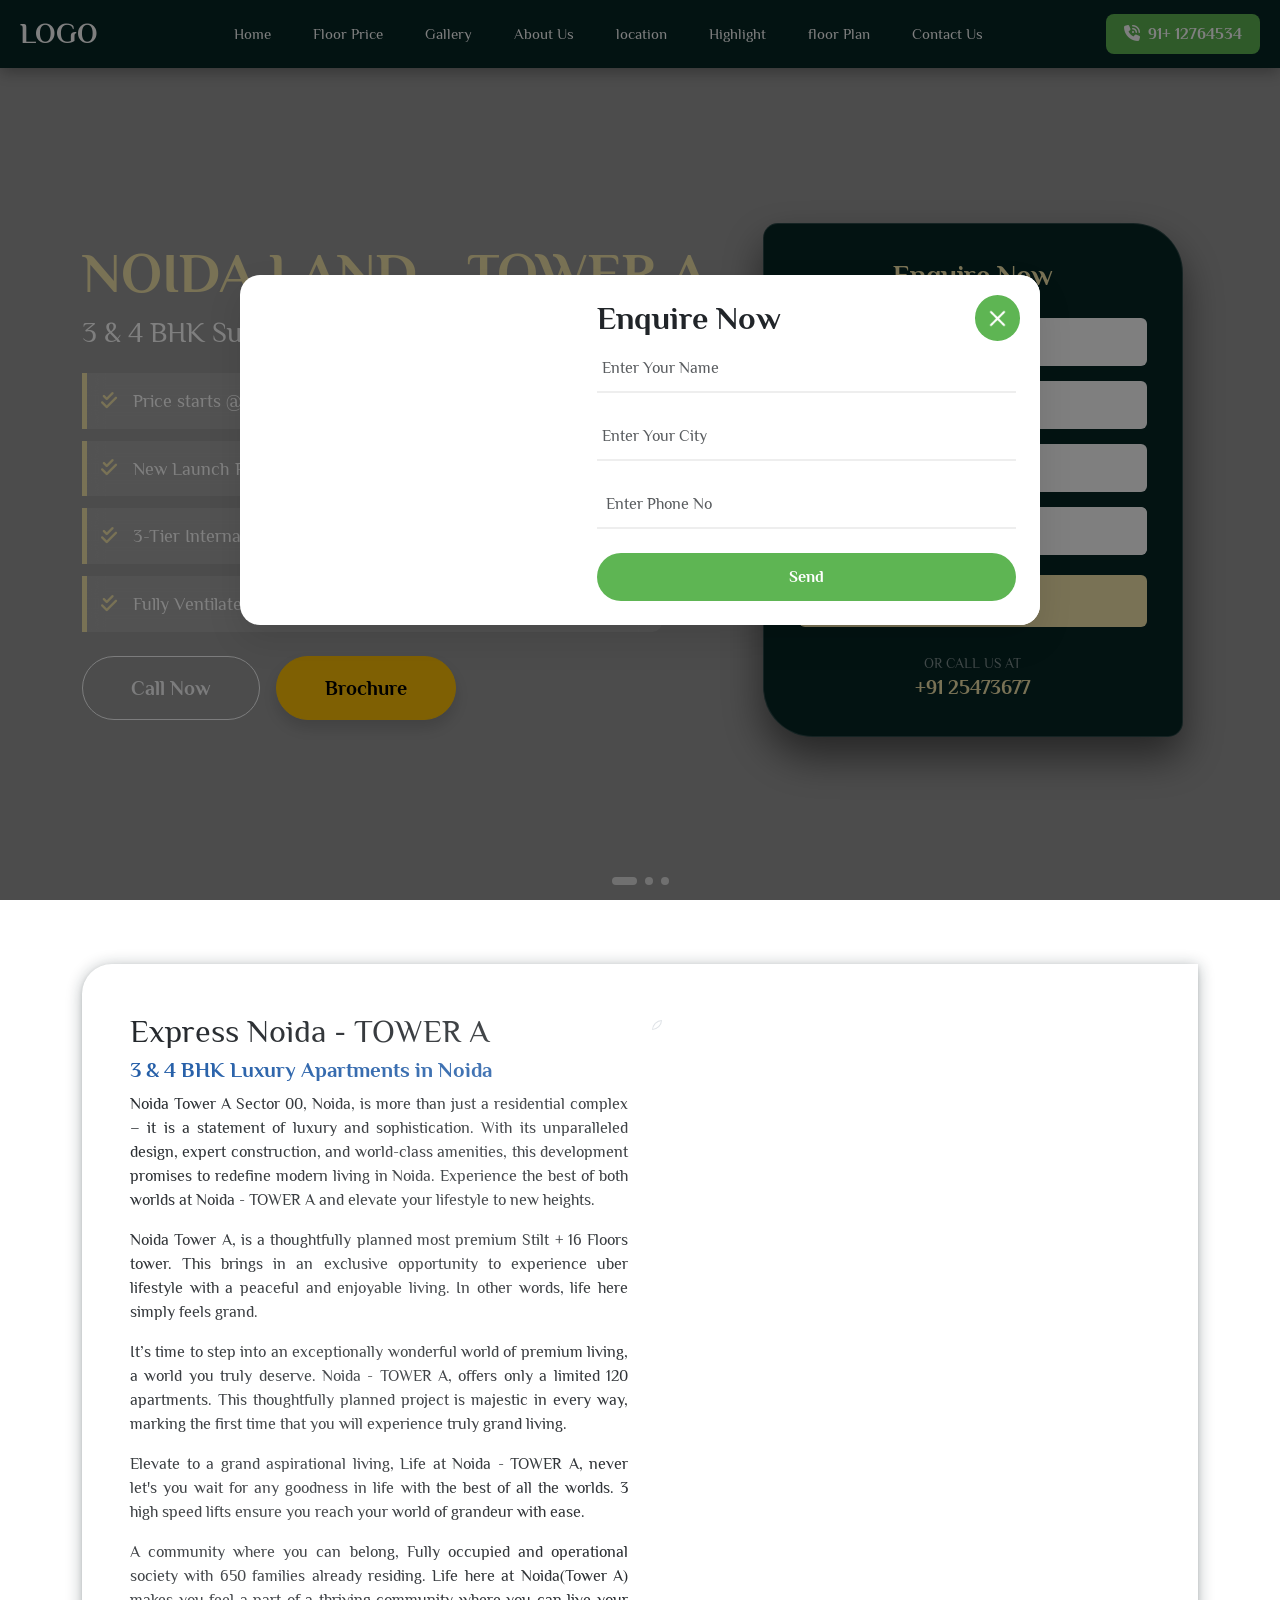
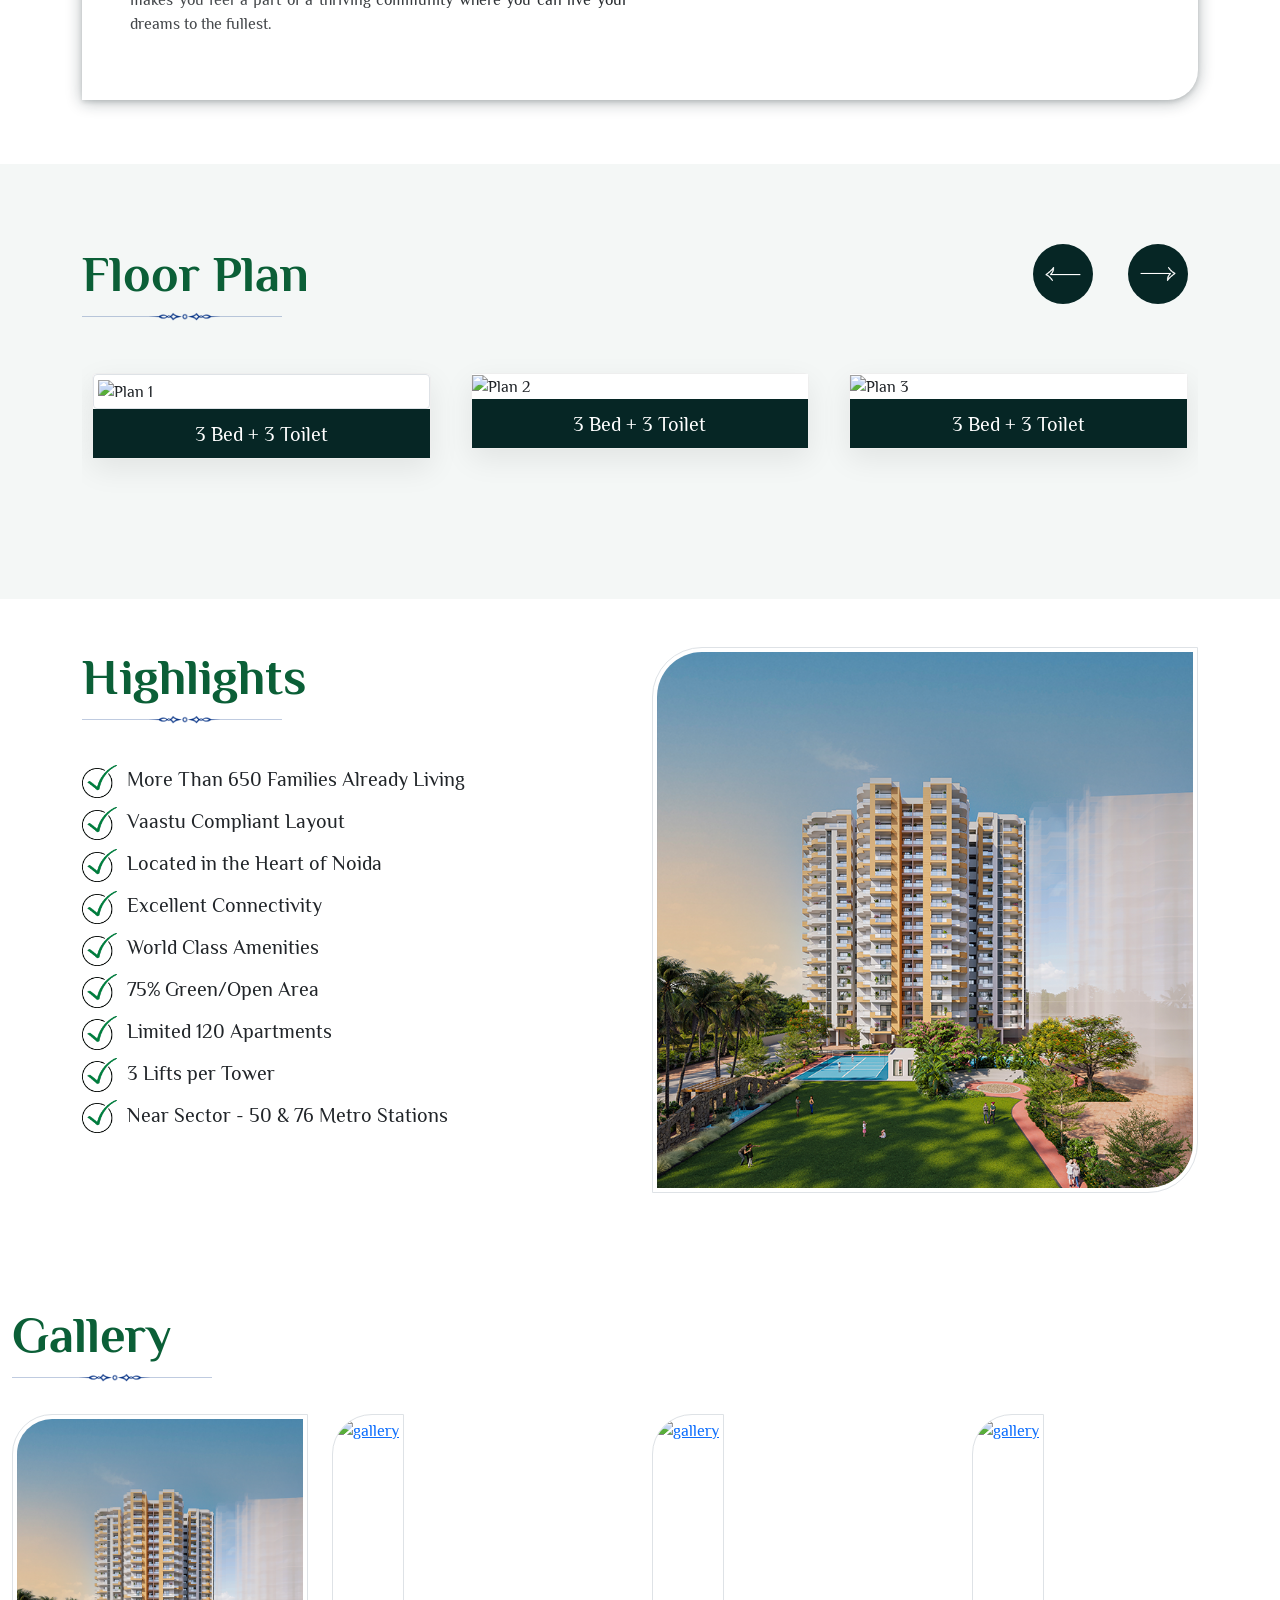
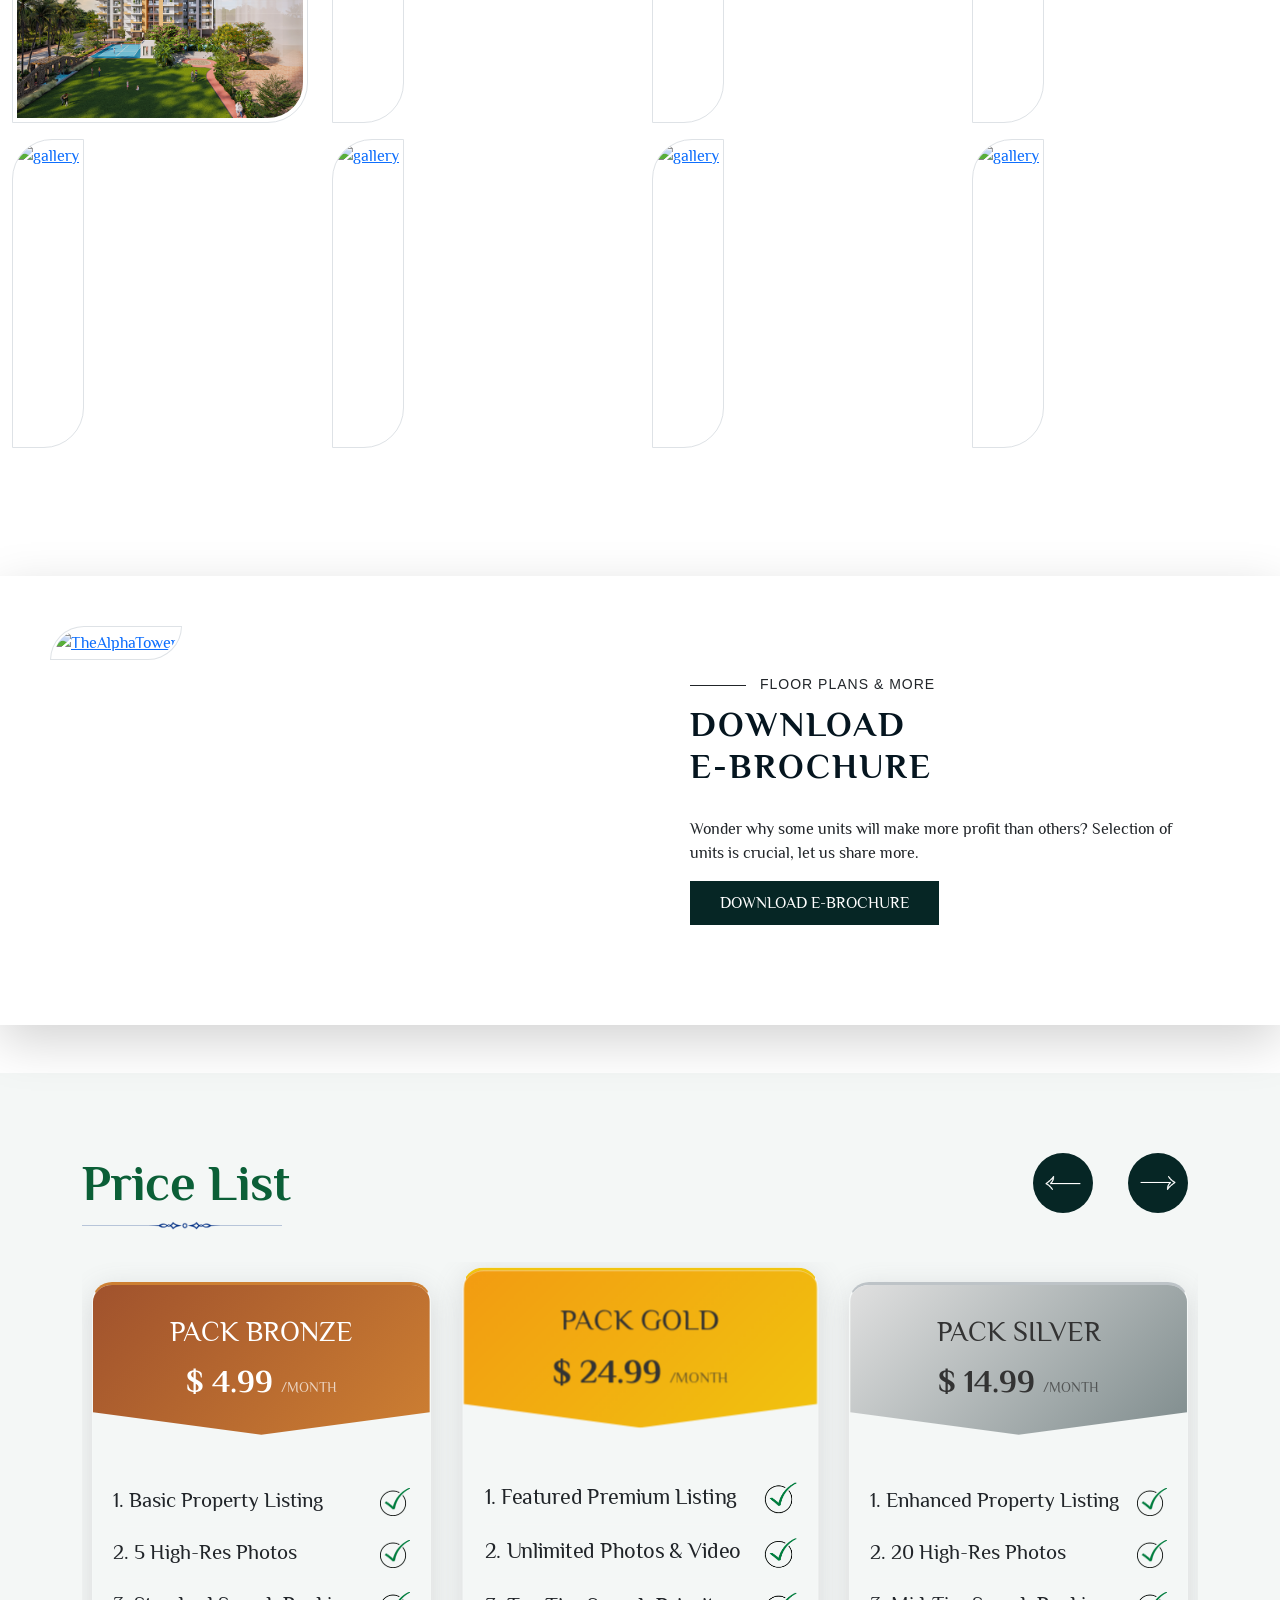
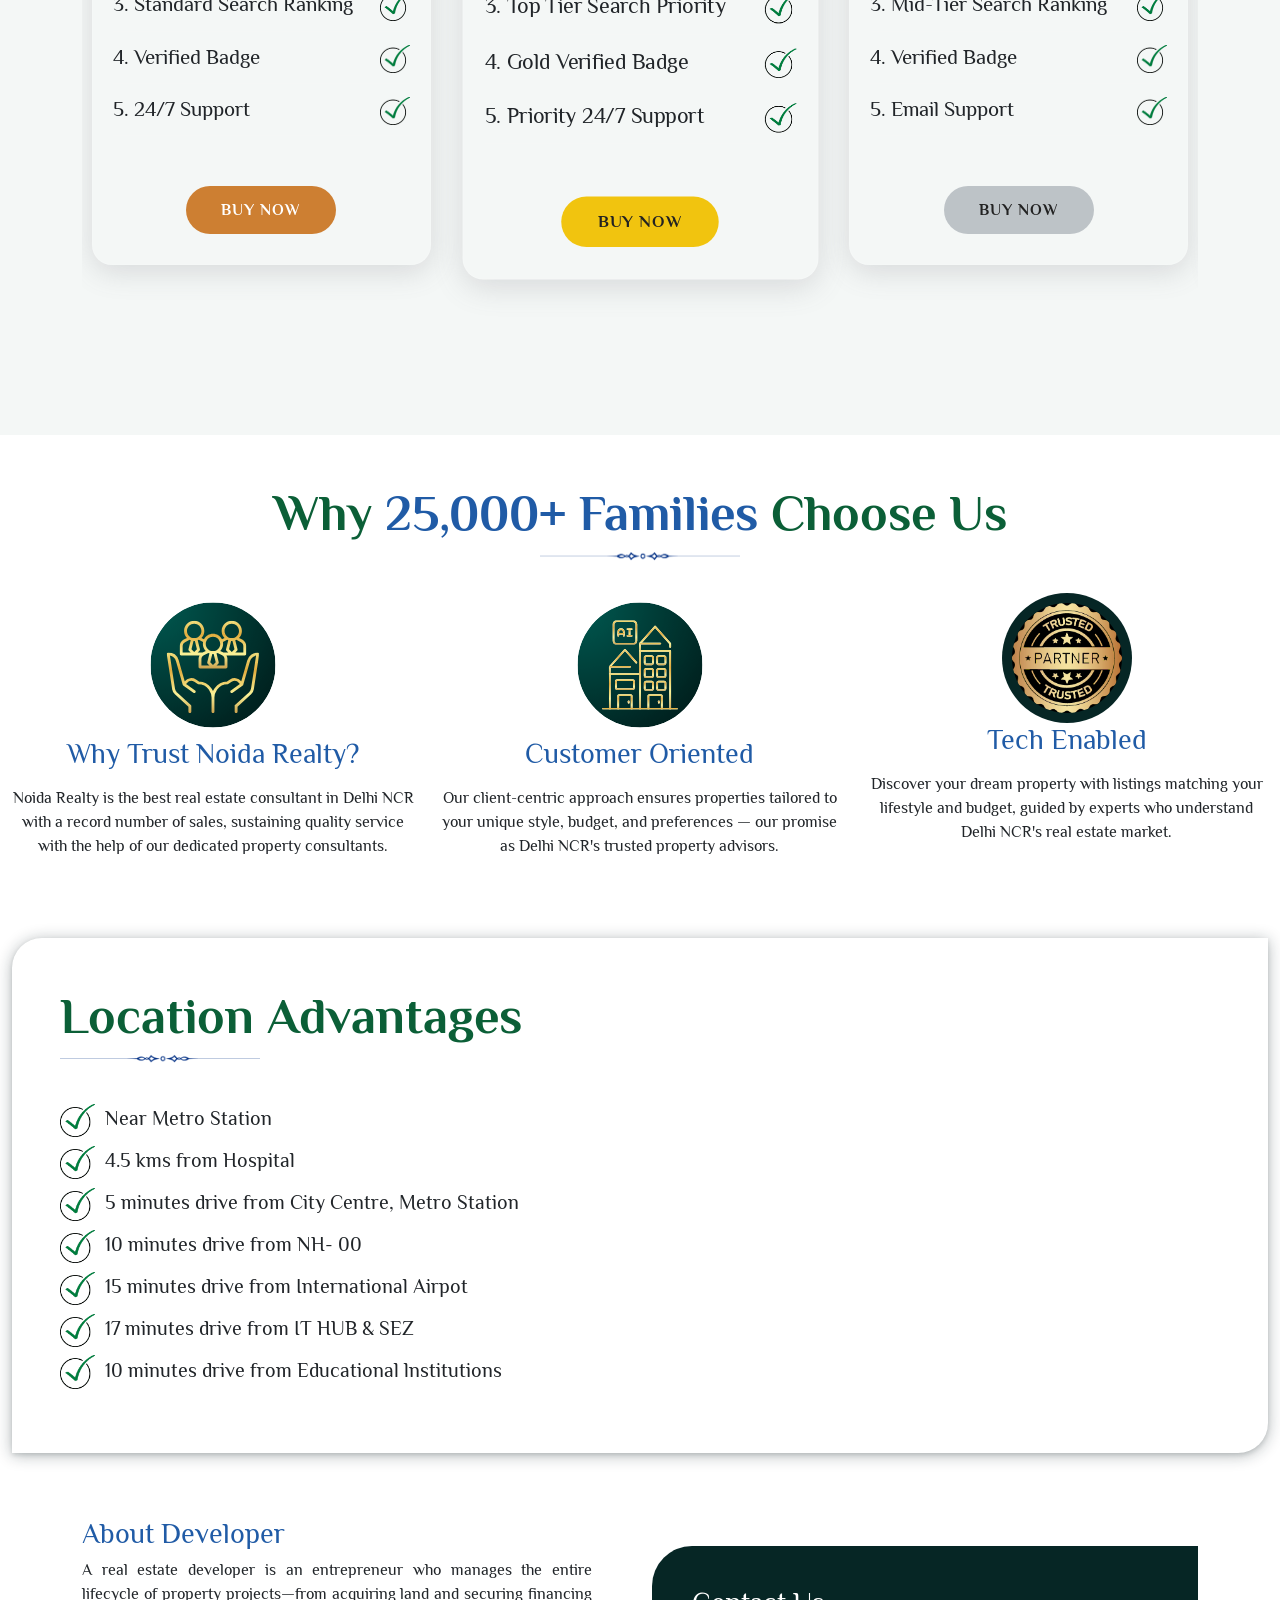
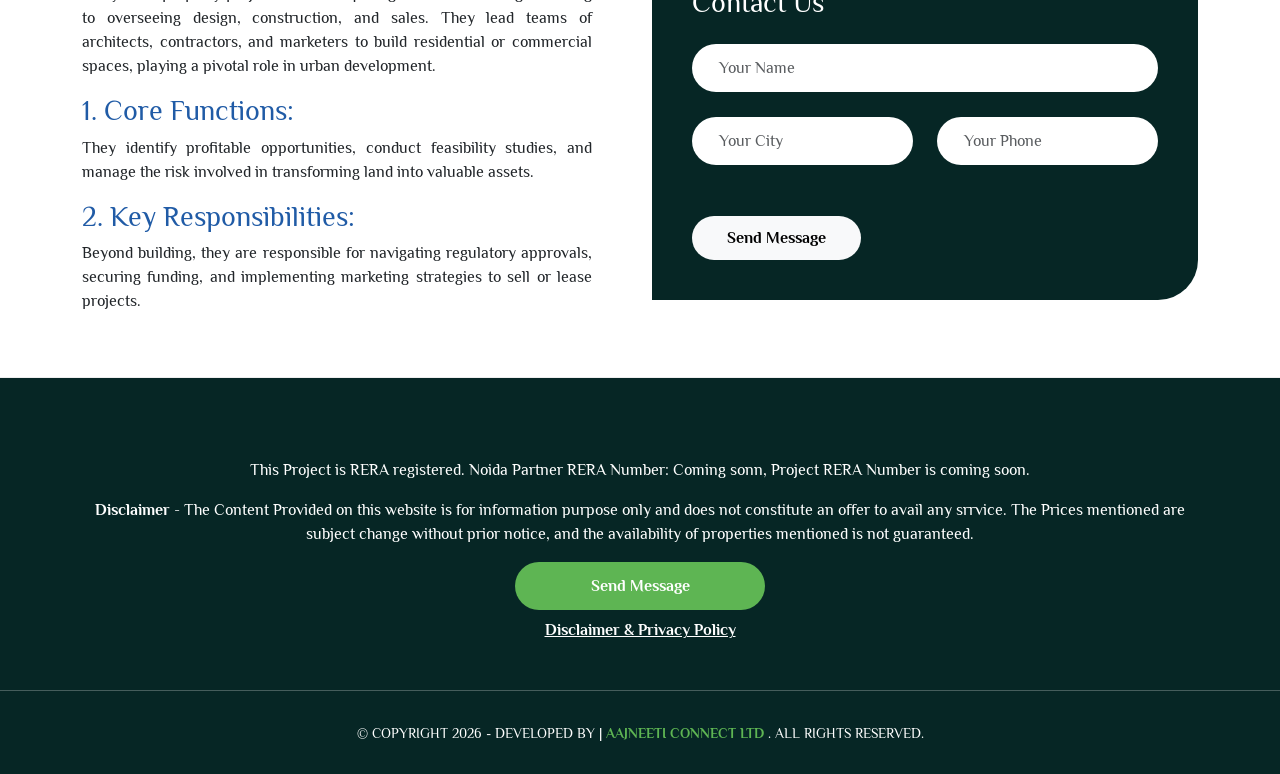
==== index.html @ 4a380d1b "commiy" ====
<!DOCTYPE html>
<html lang="en" style="overflow-x: hidden !important;">

<head>
    <meta charset="UTF-8">
    <meta name="viewport" content="width=device-width, initial-scale=1.0">
    <title>Phone City</title>
    <link rel="shortcut icon" href="images/market.png" type="image/x-icon">
    <link href="https://fonts.googleapis.com/css2?family=Philosopher:wght@400;700&display=swap" rel="stylesheet">
    <link rel="stylesheet" href="https://cdnjs.cloudflare.com/ajax/libs/font-awesome/6.4.0/css/all.min.css">
    <link rel="stylesheet" href="assets/media.css">
    <link href="https://cdn.jsdelivr.net/npm/bootstrap@5.3.0/dist/css/bootstrap.min.css" rel="stylesheet">
    <link rel="stylesheet" href="https://cdn.jsdelivr.net/npm/swiper@11/swiper-bundle.min.css" />
    <link href="https://unpkg.com/aos@2.3.1/dist/aos.css" rel="stylesheet">
    <link rel="stylesheet" href="assets/style.css">
    <link rel="stylesheet" href="https://cdnjs.cloudflare.com/ajax/libs/magnific-popup.js/1.1.0/magnific-popup.min.css">
</head>

<body>

    <nav class="navbar navbar-expand-lg  fixed-top  h-20 p-2">
        <div class="container-fluid ">
            <!-- logo -->

            <a class="navbar-brand fw-bold fs-3 text-white" href="#">LOGO</a>

            <!-- navbar-toggler -->
            <button class="navbar-toggler navbar-toggler-white  shadow-none border-0" type="button"
                data-bs-toggle="offcanvas" data-bs-target="#offcanvasNavbar" aria-controls="offcanvasNavbar"
                aria-label="Toggle navigation">
                <span class="navbar-toggler-icon"></span>

            </button>
            <!-- sidebar -->
            <div style="background-color: #062625" class="offcanvas offcanvas-end" tabindex=""
                id="offcanvasNavbar" aria-labelledby="offcanvasNavbarLabel">
                <div style="border-bottom: 2px solid #000000;" class="offcanvas-header text-white">
                    <div class=" d-flex align-items-center logo">
<a href="index.html" style="text-decoration: none; color: #fff;">Aajneeti</a>
                    </div>
                    <button type="button" class="btn-close btn-close-white shadow-none border-0"
                        data-bs-dismiss="offcanvas" aria-label="Close"></button>
                </div>
                <!-- sidebar -->
                <div class="offcanvas-body justify-content-end  ayush">
                    <ul id="nav-small"
                        class="navbar-nav justify-content-center  fs-8  flex-grow-1 pe-1 align-items-center ayush">
                        <li class="nav-item mx-2 ">
                            <a class="nav-link " aria-current="page" href="index.html">Home</a>
                        </li>



                        <li class="nav-item mx-2">
                            <a class="nav-link  " href="#pricelist">Floor Price</a>
                        </li>

                        <!-- <li class="nav-item mx-2">
                <a class="nav-link text-gray-900 p-2" href="location.html">location</a>
              </li> -->

                        <li class="nav-item mx-2">
                            <a class="nav-link " href="#gallery">Gallery</a>
                        </li>

                        <li class="nav-item mx-2">
                            <a class="nav-link  " href="#overview">About Us</a>
                        </li>


                        <li class="nav-item mx-2">
                            <a class="nav-link  " href="#location-advantages">location</a>
                        </li>
                         <li class="nav-item mx-2">
                            <a class="nav-link  " href="#highlights-section">Highlight</a>

                        </li>
                         <li class="nav-item mx-2">
                            <a class="nav-link  " href="#Floor-Plan">floor Plan</a>

                        </li>

                        <li class="nav-item mx-2">
                            <a class="nav-link  " href="#contact">Contact Us</a>

                        </li>

                  


                    </ul>
                    <a href="tel:9112764534" class="call-us-btn">
                        <i class="fa fa-phone-volume me-2"></i>91+ 12764534
                    </a>
                </div>
            </div>
        </div>
    </nav>
    <!-- banner  -->
    <section class="banner-sectionn">
        <div class="swiper mySwiperbann">
            <div class="swiper-wrapper">
                <div class="swiper-slide">
                    <div class="slide-bg"
                        style="background-image: url('https://cdn.maxestates.in/wp-content/themes/max-estate/html/img/project-residential-spotlight-3.jpg');">
                    </div>
                    <div class="overlay"></div>
                </div>
                <div class="swiper-slide">
                    <div class="slide-bg"
                        style="background-image: url('https://cdn.maxestates.in/wp-content/themes/max-estate/html/img/project-residential-spotlight-1.jpg');">
                    </div>
                    <div class="overlay"></div>
                </div>
                <div class="swiper-slide">
                    <div class="slide-bg"
                        style="background-image: url('https://cdn.maxestates.in/wp-content/uploads/2024/11/me-128-spotlight-new-1.jpg');">
                    </div>
                    <div class="overlay"></div>
                </div>
            </div>
            <div class="swiper-pagination"></div>
        </div>

        <div class="static-content-overlay">
            <div class="container hero-content">
                <div class="row gy-5 align-items-center ">

                    <div class="col-lg-7" data-aos="fade-right" data-aos-duration="1200">
                        <h1 class="display-4 fw-bold mb-2 text-uppercase text-start" style="color: var(--gold-color);">
                            Noida Land - Tower A</h1>
                        <p class="h3 fw-light mb-4 text-start">3 & 4 BHK Super Luxury Apartments</p>

                        <ul class="amenities-list">
                            <li><i class="fa-solid fa-check-double me-3" style="color: var(--gold-color);"></i> Price
                                starts @ 2.80 Cr* Onwards</li>
                            <li><i class="fa-solid fa-check-double me-3" style="color: var(--gold-color);"></i> New
                                Launch Project in Center Noida</li>
                            <li><i class="fa-solid fa-check-double me-3" style="color: var(--gold-color);"></i> 3-Tier
                                International Standard Security</li>
                            <li><i class="fa-solid fa-check-double me-3" style="color: var(--gold-color);"></i> Fully
                                Ventilated Corner Apartments</li>
                        </ul>

                        <div class="mt-4 d-flex flex-wrap gap-3">
                            <a href="tel:9112764534"
                                class="btn btn-outline-light btn-lg px-5 py-3 fw-bold rounded-pill">Call Now</a>
                            <a href="#"
                                class="btn btn-warning btn-lg px-5 py-3 fw-bold rounded-pill shadow" data-bs-toggle="modal" data-bs-target="#contactModal">Brochure</a>
                        </div>
                    </div>

                    <div class="col-lg-5" data-aos="zoom-in" data-aos-delay="300">
                        <div class="form-card">
                            <h3>Enquire Now</h3>
                            <form id="leadForm">
                                <input type="text" class="form-control" placeholder="Full Name" required>
                                <input type="email" class="form-control" placeholder="Email Address" required>
                                <input type="tel" class="form-control" placeholder="Phone Number" required>

                                <div class="captcha-box">
                                    <span class="captcha-label">3 + 5 =</span>
                                    <input type="number" class="form-control mb-0 border-0 shadow-none"
                                        placeholder="Total" required>
                                </div>

                                <button type="submit" class="submit-btn">GET A QUOTE</button>
                            </form>
                            <div class="text-center mt-4">
                                <span class="text-white-50 small">OR CALL US AT</span><br>
                                <a href="tel:9800330039" class="h5 text-decoration-none fw-bold"
                                    style="color: var(--gold-color);">+91 25473677</a>
                            </div>
                        </div>
                    </div>

                </div>
            </div>
        </div>
    </section>
    <!-- overview  -->
    <section class="floor-plan g-s-p" id="overview" data-aos="fade-up">
        <div class="container">
            <div class="about-section">
                <div class="row">
                    <div class="col-lg-6 col-md-6 align-self-center" data-aos="fade-right">
                        <div class="g-heading">
                            <h2>Express Noida - TOWER A</h2>
                            <h3>3 &amp; 4 BHK Luxury Apartments in Noida</h3>
                        </div>
                        <div class="ab-project">

                            <p>
                                Noida Tower A Sector 00, Noida, is more than just a residential complex – it is a
                                statement of luxury and sophistication. With its unparalleled design, expert
                                construction, and world-class amenities, this development promises to redefine modern
                                living in Noida. Experience the best of both worlds at Noida - TOWER A and
                                elevate your lifestyle to new heights.
                            </p>
                            <p> Noida Tower A, is a thoughtfully planned most premium Stilt + 16 Floors tower. This
                                brings in an exclusive opportunity to experience uber lifestyle with a peaceful and
                                enjoyable living. In other words, life here simply feels grand.</p>
                            <p>It’s time to step into an exceptionally wonderful world of premium living, a world you
                                truly deserve. Noida - TOWER A, offers only a limited 120 apartments. This
                                thoughtfully planned project is majestic in every way, marking the first time that you
                                will experience truly grand living.</p>
                            <p>Elevate to a grand aspirational living, Life at Noida - TOWER A, never let's you wait for
                                any goodness in life with the best of all the worlds. 3 high speed lifts ensure you
                                reach your world of grandeur with ease.</p>
                            <p>A community where you can belong, Fully occupied and operational society with 650
                                families already residing. Life here at Noida(Tower A) makes you feel a part of a
                                thriving community where you can live your dreams to the fullest.</p>

                        </div>
                    </div>

                    <div class="col-lg-6 col-md-6" data-aos="fade-left">
                        <div class="about-capital-image action-area">
                            <img src="https://i.pinimg.com/736x/25/0a/4e/250a4eaa84c843809f79484b4d03fa96.jpg"
                                alt="" title="TheNoidaTower" class="w-100 img-thumbnail round-img">
                        </div>
                    </div>
                </div>
            </div>
        </div>
    </section>
    <!-- overview   -->


    <section class="floor-plan g-s-p floor-plan-section" id="Floor-Plan" data-aos="fade-up">

        <div class="container">
            <div class="g-heading d-flex justify-content-between">
                <div>
                    <h1>Floor Plan</h1>
                    <img src="images/line-img.png" class="line-img" alt="" title="">
                </div>

                <div class="nav-controls">
                    <div class="btn-custom-nav btn-prev">
                        <img src="images/left.png" alt="">
                    </div>
                    <div class="btn-custom-nav btn-next">
                        <img src="images/icons8-arrow-64 (1).png" alt="">
                    </div>
                </div>
            </div>

            <div class="swiper floorSwiper">
                <div class="swiper-wrapper">

                    <div class="swiper-slide" >
                        <div class="plan-card-wrapper action-area" data-aos="fade-up" data-aos-delay="100" data-bs-toggle="modal" data-bs-target="#contactModal">
                            <div class="plan-image-area img-thumbnail">
                                <img src="https://i.pinimg.com/736x/b9/8b/70/b98b70fcaa15e4ecf9866eadc5f18a84.jpg"
                                    alt="Plan 1">
                            </div>
                            <div class="plan-footer-label">3 Bed + 3 Toilet</div>
                        </div>
                    </div>


                    <div class="swiper-slide">
                        <div class="plan-card-wrapper" data-aos="fade-up" data-aos-delay="300" data-bs-toggle="modal" data-bs-target="#contactModal">
                            <div class="plan-image-area">
                                <img src="https://i.pinimg.com/736x/a4/0b/a0/a40ba0ab38baac2c1c7915a32bc54cf6.jpg"
                                    alt="Plan 2">
                            </div>
                            <div class="plan-footer-label">3 Bed + 3 Toilet</div>
                        </div>
                    </div>

                    <div class="swiper-slide">
                        <div class="plan-card-wrapper " data-aos="fade-up" data-aos-delay="500" data-bs-toggle="modal" data-bs-target="#contactModal">
                            <div class="plan-image-area">
                                <img src="https://i.pinimg.com/1200x/7e/48/e2/7e48e26b5c8fd2165563b67dd614c551.jpg"
                                    alt="Plan 3">
                            </div>
                            <div class="plan-footer-label">3 Bed + 3 Toilet</div>
                        </div>
                    </div>

                    <div class="swiper-slide">
                        <div class="plan-card-wrapper" data-aos="fade-up" data-aos-delay="100" data-bs-toggle="modal" data-bs-target="#contactModal">
                            <div class="plan-image-area">
                                <img src="https://i.pinimg.com/1200x/0e/5b/07/0e5b076f713d627f0b0d1b0d46cab858.jpg"
                                    alt="Plan 4">
                            </div>
                            <div class="plan-footer-label">3 Bed + 3 Toilet</div>
                        </div>
                    </div>
                    <!-- 5 -->
                    <div class="swiper-slide">
                        <div class="plan-card-wrapper" data-aos="fade-up" data-aos-delay="100" data-bs-toggle="modal" data-bs-target="#contactModal">
                            <div class="plan-image-area">
                                <img src="https://i.pinimg.com/1200x/3b/4b/59/3b4b59985fac5803b6a40d84bcd0f873.jpg"
                                    alt="Plan 4">
                            </div>
                            <div class="plan-footer-label">3 Bed + 3 Toilet</div>
                        </div>
                    </div>
                    <!-- 6 -->

                </div>
            </div>

            <!-- <div class="nav-controls">
                <div class="btn-custom-nav btn-prev">
                    <img src="images/left.png" alt="">
                </div>
                <div class="btn-custom-nav btn-next">
                    <img src="images/icons8-arrow-64 (1).png" alt="">
                </div>
            </div> -->


        </div>

    </section>

    <!-- highlighta -->
    <section class="py-5" id="highlights-section">
        <div class="container">

            <div class="">
                <div class="row">
                    <div class="col-lg-6 col-md-6">
                        <div class="g-heading">
                            <h1>Highlights</h1>
                            <img src="images/line-img.png" class="line-img" alt="" title="">


                        </div>
                        <div class="ab-project">
                            <ul class="aminties p-0">
                                <li><img src="images/tickmark.png" class="">More Than 650 Families Already Living</li>
                                <li><img src="images/tickmark.png" class="">Vaastu Compliant Layout</li>
                                <li><img src="images/tickmark.png" class="">Located in the Heart of Noida</li>
                                <li><img src="images/tickmark.png" class="">Excellent Connectivity </li>
                                <li><img src="images/tickmark.png" class="">World Class Amenities</li>
                                <li><img src="images/tickmark.png" class="">75% Green/Open Area</li>
                                <li><img src="images/tickmark.png" class="">Limited 120 Apartments</li>
                                <li><img src="images/tickmark.png" class="">3 Lifts per Tower</li>
                                <li><img src="images/tickmark.png" class="">Near Sector - 50 &amp; 76 Metro Stations
                                </li>

                            </ul>
                        </div>
                    </div>

                    <div class="col-lg-6 col-md-6">
                        <div class="about-capital-image">
                            <a href="images/highlights.png">
                                <img src="images/highlights.png" alt="TheAlphaTower" title="TheNoidaTower"
                                    class="w-100 img-thumbnail round-img img-fluid">
                            </a>
                        </div>
                    </div>
                </div>
            </div>
        </div>
    </section>
    <!-- highlighta -->
    <section class="gallery g-s-p" id="gallery">

        <div class="container-fluid">
            <div class="g-heading">
                <h1>Gallery</h1>
                <img src="images/line-img.png" class="line-img" alt="" title="">
            </div>
            <div class="row justify-content-center" id="aos-gallery">

                <div class="col-lg-3 col-md-3 col-sm-6" data-aos="zoom-in" data-aos-delay="100">
                    <div class="single-work">
                        <div class="work-image">
                            <a href="images/highlights.png" class="img-wrapper img-fluid">
                                <img src="images/highlights.png" alt="gallery" class="w-100 img-thumbnail img-fluid">
                            </a>
                        </div>
                    </div>
                </div>
                <div class="col-lg-3 col-md-3 col-sm-6" data-aos="zoom-in" data-aos-delay="100">
                    <div class="single-work">
                        <div class="work-image">
                            <a href="https://i.pinimg.com/736x/30/3d/63/303d6315c2032c6ed99a2ee93ca6642f.jpg"
                                class="img-wrapper img-fluid">
                                <img src="https://i.pinimg.com/736x/30/3d/63/303d6315c2032c6ed99a2ee93ca6642f.jpg"
                                    alt="gallery" class="w-100 img-thumbnail img-fluid">
                            </a>
                        </div>
                    </div>
                </div>

                <div class="col-lg-3 col-md-3 col-sm-6" data-aos="zoom-in" data-aos-delay="100">
                    <div class="single-work">
                        <div class="work-image">
                            <a href="https://i.pinimg.com/736x/41/c3/2d/41c32d02fdbf89cf5678b62a7ef45153.jpg"
                                class="img-wrapper img-fluid">
                                <img src="https://i.pinimg.com/736x/41/c3/2d/41c32d02fdbf89cf5678b62a7ef45153.jpg"
                                    alt="gallery" class="w-100 img-thumbnail img-fluid">
                            </a>
                        </div>
                    </div>
                </div>
                <div class="col-lg-3 col-md-3 col-sm-6" data-aos="zoom-in" data-aos-delay="100">
                    <div class="single-work">
                        <div class="work-image">
                            <a href="https://i.pinimg.com/1200x/eb/fb/f2/ebfbf2ae597201f4237f244430c48800.jpg"
                                class="img-wrapper img-fluid">
                                <img src="https://i.pinimg.com/1200x/eb/fb/f2/ebfbf2ae597201f4237f244430c48800.jpg"
                                    alt="gallery" class="w-100 img-thumbnail img-fluid">
                            </a>
                        </div>
                    </div>
                </div>
                <div class="col-lg-3 col-md-3 col-sm-6" data-aos="zoom-in" data-aos-delay="100">
                    <div class="single-work">
                        <div class="work-image">
                            <a href="https://i.pinimg.com/736x/fe/3c/25/fe3c25379a527ea328f28acb5ef2723e.jpg"
                                class="img-wrapper img-fluid">
                                <img src="https://i.pinimg.com/736x/fe/3c/25/fe3c25379a527ea328f28acb5ef2723e.jpg"
                                    alt="gallery" class="w-100 img-thumbnail img-fluid">
                            </a>
                        </div>
                    </div>
                </div>
                <div class="col-lg-3 col-md-3 col-sm-6" data-aos="zoom-in" data-aos-delay="100">
                    <div class="single-work">
                        <div class="work-image">
                            <a href="https://i.pinimg.com/1200x/2b/95/5e/2b955ea92e8bc992a767bf21ccf2fceb.jpg"
                                class="img-wrapper img-fluid">
                                <img src="https://i.pinimg.com/1200x/2b/95/5e/2b955ea92e8bc992a767bf21ccf2fceb.jpg"
                                    alt="gallery" class="w-100 img-thumbnail img-fluid">
                            </a>
                        </div>
                    </div>
                </div>
                <div class="col-lg-3 col-md-3 col-sm-6" data-aos="zoom-in" data-aos-delay="100">
                    <div class="single-work">
                        <div class="work-image">
                            <a href="https://i.pinimg.com/1200x/44/0e/4d/440e4d532479f71bedcb4c63eab26778.jpg"
                                class="img-wrapper img-fluid">
                                <img src="https://i.pinimg.com/1200x/44/0e/4d/440e4d532479f71bedcb4c63eab26778.jpg"
                                    alt="gallery" class="w-100 img-thumbnail img-fluid">
                            </a>
                        </div>
                    </div>
                </div>
                <div class="col-lg-3 col-md-3 col-sm-6" data-aos="zoom-in" data-aos-delay="100">
                    <div class="single-work">
                        <div class="work-image">
                            <a href="https://i.pinimg.com/1200x/00/55/69/005569c5bb760c27db650aeff942580a.jpg"
                                class="img-wrapper img-fluid">
                                <img src="https://i.pinimg.com/1200x/00/55/69/005569c5bb760c27db650aeff942580a.jpg"
                                    alt="gallery" class="w-100 img-thumbnail img-fluid">
                            </a>
                        </div>
                    </div>
                </div>
            </div>
        </div>
    </section>
    <!-- gallery section  -->
    <section>
        <div class="container-fluid mt-5 mb-5">
            <div class="row  bg-white" id="brochure">
                <div class="mb-sm-0 col-lg-6 p-0 m-0 left">
                    <div class="about-capital-image">
                        <a href="images/highlights.png">
                            <img src="https://i.pinimg.com/736x/26/28/96/26289637675c027dd48a84096abafe36.jpg"
                                alt="TheAlphaTower" title="TheNoidaTower"
                                class="w-100 img-thumbnail round-img img-fluid">
                        </a>
                    </div>
                </div>
                <div class="mb-sm-0 col-lg-6 p-0 m-0  left">
                    <div class="pox-50">
                        <h3 class="ititle">
                            <span class="suptitle d-block">Floor Plans &amp; More</span>
                            <strong class="mtitle text-uppercase d-block">
                                Download <br>
                                E-Brochure
                            </strong>
                        </h3>
                        <p class="justify">
                            Wonder why some units will make more profit than others? Selection of units is crucial, let
                            us share more.
                        </p>
                        <button class="ctabtn-sm text-uppercase" data-bs-toggle="modal" data-bs-target="#contactModal">
                            Download E-Brochure
                        </button>
                    </div>
                </div>
            </div>
        </div>
    </section>
    <!-- end     -->



    <!-- new section  -->
    <!-- <section class="price-table section py-5" id="pricelist">

        <div class="container-fluid">
            <div class="g-heading">
                <h1>Price List</h1>
                <img src="images/line-img.png" class="line-img" alt="" title="">
            </div>
            <div class="row ">
                <div class="col-md-12">
                    <div class="table-responsive">
                        <table class="table custome_table table-bordered align-middle fs-6 mb-0 table-striped">
                            <thead>
                                <tr>
                                    <th>Category</th>
                                    <th>Size (sq.ft) </th>
                                    <th>Total Price (PKR)</th>
                                    <th> Down Payment </th>

                                    <th>Instalments</th>
                                    <th> Price</th>


                                </tr>
                            </thead>
                            <tbody>
                                <tr>
                                    <td>3 BHK + 3 Toilet</td>
                                    <td>1960 SQ. FT.</td>
                                    <td>3600000</td>
                                    <td>10%</td>

                                    <td>202,500/- Per Quarter</td>

                                    <td><a href="#" data-bs-toggle="modal" data-bs-target="#contactModal">Price
                                            Breakup</a></td>
                                </tr>
                                <tr>
                                    <td>3 Bed + 3 Toilet</td>
                                    <td>1915 SQ. FT. </td>
                                    <td>3600000</td>

                                    <td>12%</td>
                                    <td>202,500/- Per Quarter</td>


                                    <td><a href="#" data-bs-toggle="modal" data-bs-target="#contactModal">Price
                                            Breakup</a></td>
                                </tr>
                                <tr>
                                    <td>3 Bed + 3 Toilet</td>
                                    <td>1950 SQ. FT </td>
                                    <td>3600000</td>
                                    <td>15%</td>
                                    <td>202,500/- Per Quarter</td>



                                    <td><a href="#" data-bs-toggle="modal" data-bs-target="#contactModal">Price
                                            Breakup</a></td>
                                </tr>
                                <tr>
                                    <td>3 Bed + 3 Toilet</td>
                                    <td>1950 SQ. FT </td>
                                    <td>3600000</td>
                                    <td>18%</td>
                                    <td>202,500/- Per Quarter</td>



                                    <td><a href="#" data-bs-toggle="modal" data-bs-target="#contactModal">Price
                                            Breakup</a></td>
                                </tr>


                            </tbody>
                        </table>
                    </div>
                </div>
            </div>
        </div>
    </section> -->
    <!-- brochure  -->
 <section class="floor-plan g-s-p  fp-project floor-plan-section" id="Floor-Plan" data-aos="fade-up">

        <div class="container">
            <div class="g-heading d-flex justify-content-between">
                <div>
                    <h1>Price List
</h1>
                    <img src="images/line-img.png" class="line-img" alt="" title="">
                </div>

                <div class="nav-controls">
                    <div class="btn-custom-nav btn-prev">
                        <img src="images/left.png" alt="">
                    </div>
                    <div class="btn-custom-nav btn-next">
                        <img src="images/icons8-arrow-64 (1).png" alt="">
                    </div>
                </div>
            </div>

            <div class="swiper floorSwiper">
                <div class="swiper-wrapper">
<!-- 1 -->
                    <div class="swiper-slide" >
                       <div class="pricing-card pack-bronze">
                <div class="card-header">
                    <h3>Pack Bronze</h3>
                    <span class="price">$ 4.99 <span>/month</span></span>
                </div>
                <ul class="features-list">
                    <li>1. Basic Property Listing <span class="check"><img src="images/tickmark.png" alt=""></span></li>
                    <li>2. 5 High-Res Photos <span class="check"><img src="images/tickmark.png" alt=""></span></li>
                    <li>3. Standard Search Ranking <span class="cross"><img src="images/tickmark.png" alt=""></span></li>
                    <li>4. Verified Badge <span class="cross"><img src="images/tickmark.png" alt=""></span></li>
                    <li>5. 24/7 Support <span class="cross"><img src="images/tickmark.png" alt=""></span></li>
                </ul>
                <button class="btn btn-buy">Buy Now</button>
            </div>
                    </div>

<!-- 2 -->
                    <div class="swiper-slide">
                         <div class="pricing-card pack-gold">
                <div class="card-header">
                    <h3>Pack Gold</h3>
                    <span class="price">$ 24.99 <span>/month</span></span>
                </div>
                <ul class="features-list">
                    <li>1. Featured Premium Listing <span class="check"><img src="images/tickmark.png" alt=""></span></li>
                    <li>2. Unlimited Photos & Video <span class="check"><img src="images/tickmark.png" alt=""></span></li>
                    <li>3. Top Tier Search Priority <span class="check"><img src="images/tickmark.png" alt=""></span></li>
                    <li>4. Gold Verified Badge <span class="check"><img src="images/tickmark.png" alt=""></span></li>
                    <li>5. Priority 24/7 Support <span class="check"><img src="images/tickmark.png" alt=""></span></li>
                </ul>
                <button class="btn btn-buy">Buy Now</button>
            </div>
                    </div>
<!-- 3 -->
                    <div class="swiper-slide">
                          <div class="pricing-card pack-silver">
                <div class="card-header">
                    <h3>Pack Silver</h3>
                    <span class="price">$ 14.99 <span>/month</span></span>
                </div>
                <ul class="features-list">
                    <li>1. Enhanced Property Listing <span class="check"><img src="images/tickmark.png" alt=""></span></li>
                    <li>2. 20 High-Res Photos <span class="check"><img src="images/tickmark.png" alt=""></span></li>
                    <li>3. Mid-Tier Search Ranking <span class="check"><img src="images/tickmark.png" alt=""></span></li>
                    <li>4. Verified Badge <span class="cross"><img src="images/tickmark.png" alt=""></span></li>
                    <li>5. Email Support <span class="cross"><img src="images/tickmark.png" alt=""></span></li>
                </ul>
                <button class="btn btn-buy">Buy Now</button>
            </div>
                    </div>
<!-- 4 -->
 
<!-- 2 -->
                    <div class="swiper-slide">
                         <div class="pricing-card pack-gold">
                <div class="card-header">
                    <h3>Pack Gold</h3>
                    <span class="price">$ 24.99 <span>/month</span></span>
                </div>
                <ul class="features-list">
                    <li>1. Featured Premium Listing <span class="check"><img src="images/tickmark.png" alt=""></span></li>
                    <li>2. Unlimited Photos & Video <span class="check"><img src="images/tickmark.png" alt=""></span></li>
                    <li>3. Top Tier Search Priority <span class="check"><img src="images/tickmark.png" alt=""></span></li>
                    <li>4. Gold Verified Badge <span class="check"><img src="images/tickmark.png" alt=""></span></li>
                    <li>5. Priority 24/7 Support <span class="check"><img src="images/tickmark.png" alt=""></span></li>
                </ul>
                <button class="btn btn-buy">Buy Now</button>
            </div>
                    </div>
<!-- 3 -->
                    <div class="swiper-slide">
                          <div class="pricing-card pack-silver">
                <div class="card-header">
                    <h3>Pack Silver</h3>
                    <span class="price">$ 14.99 <span>/month</span></span>
                </div>
                <ul class="features-list">
                    <li>1. Enhanced Property Listing <span class="check"><img src="images/tickmark.png" alt=""></span></li>
                    <li>2. 20 High-Res Photos <span class="check"><img src="images/tickmark.png" alt=""></span></li>
                    <li>3. Mid-Tier Search Ranking <span class="check"><img src="images/tickmark.png" alt=""></span></li>
                    <li>4. Verified Badge <span class="cross"><img src="images/tickmark.png" alt=""></span></li>
                    <li>5. Email Support <span class="cross"><img src="images/tickmark.png" alt=""></span></li>
                </ul>
                <button class="btn btn-buy">Buy Now</button>
            </div>
                    </div>
<!-- 4 -->
                    <!-- 6 -->

                </div>
            </div>

            <!-- <div class="nav-controls">
                <div class="btn-custom-nav btn-prev">
                    <img src="images/left.png" alt="">
                </div>
                <div class="btn-custom-nav btn-next">
                    <img src="images/icons8-arrow-64 (1).png" alt="">
                </div>
            </div> -->


        </div>

    </section>





 <!-- values  -->
    <section class="mt-5">
        <div class="container-fluid">
            <div class="text-center mb-12">
                <div class="g-heading">
                    <h1>Why <span class="" style="color: #205ba6;">25,000+
                            Families</span> Choose Us</h1>
                    <img src="images/line-img.png" class="line-img" alt="" title="">


                </div>
            </div>
            <div class="row">
                <div class="col-lg-4 text-center">
                    <img class=" rounded-full mx-auto " src="images/customer-oriented.svg"
                        alt="Best Real Estate Consultant in Delhi NCR - MoneyTree Realty" loading="lazy" width="144"
                        height="144">
                    <h3 style="color: #205ba6;" class=" mb-3">Why Trust Noida Realty?</h3>
                    <p class="">
                        Noida Realty is the best real estate consultant in Delhi NCR with a record number of sales,
                        sustaining quality service with the help of our dedicated property consultants.
                    </p>
                </div>
                <div class="col-lg-4 text-center">
                    <img class="  mx-auto " src="images/tech-enabled.svg"
                        alt="Customer Oriented - Best Real Estate Consultant in Delhi NCR" loading="lazy" width="144"
                        height="144">
                    <h3 style="color: #205ba6;" class=" mb-3">Customer Oriented</h3>
                    <p class="">
                        Our client-centric approach ensures properties tailored to your unique style, budget, and
                        preferences — our promise as Delhi NCR's trusted property advisors.
                    </p>
                </div>
                <div class="col-lg-4 text-center">
                    <img style="border-radius: 50%; background-color: #062625; padding: 10px;" class=""
                        src="images/download 3.png" alt="" loading="lazy" width="130" height="130">
                    <h3 style="color: #205ba6;" class=" mb-3">Tech Enabled</h3>
                    <p class="text-gray-600">
                        Discover your dream property with listings matching your lifestyle and budget, guided by experts
                        who understand Delhi NCR's real estate market.
                    </p>
                </div>
            </div>
        </div>
    </section>
    <!-- new section  -->

    <section class="floor-plan g-s-p" id="location-advantages">
        <div class="container-fluid">

            <div class="about-section">
                <div class="row">

                    <div class="col-lg-6 col-md-6 align-self-center">
                        <div class="g-heading">
                            <h1>Location Advantages</h1>
                            <img src="images/line-img.png" class="line-img" alt="" title="">
                        </div>
                        <div class="ab-project">
                            <ul class="p-0">
                                <li><img src="images/tickmark.png" class="">Near Metro Station </li>
                                <!-- <li><img src="images/tickmark.png" class="">Near Noida Corridor </li> -->
                                <li><img src="images/tickmark.png" class="">4.5 kms from Hospital</li>
                                <!-- <li><img src="images/tickmark.png" class="">Walking distance from fully inhabited locality of Sector- 00 Noida</li> -->
                                <li><img src="images/tickmark.png" class="">5 minutes drive from City Centre, Metro
                                    Station</li>
                                <!-- <li><img src="images/tickmark.png" class="">5 minutes drive from famous Temple</li> -->
                                <li><img src="images/tickmark.png" class="">10 minutes drive from NH- 00 </li>
                                <li><img src="images/tickmark.png" class="">15 minutes drive from International Airpot
                                </li>
                                <li><img src="images/tickmark.png" class="">17 minutes drive from IT HUB &amp; SEZ</li>
                                <li><img src="images/tickmark.png" class="">10 minutes drive from Educational
                                    lnstitutions</li>



                            </ul>
                        </div>
                    </div>
                    <div class="col-lg-6 col-md-6">
                        <div class="about-capital-image" style="overflow-x: hidden;">
                            <iframe class="round-img"
                                src="https://www.google.com/maps/embed?pb=!1m18!1m12!1m3!1d224356.85922932072!2d77.23700892182737!3d28.522404037750473!2m3!1f0!2f0!3f0!3m2!1i1024!2i768!4f13.1!3m3!1m2!1s0x390ce5a43173357b%3A0x37ffce30c87cc03f!2sNoida%2C%20Uttar%20Pradesh!5e0!3m2!1sen!2sin!4v1773131548367!5m2!1sen!2sin"
                                width="600" height="390" style="border:0;" allowfullscreen="" loading="lazy"
                                referrerpolicy="no-referrer-when-downgrade"></iframe>
                        </div>
                    </div>

                </div>
            </div>
        </div>
    </section>
    <!-- location  -->

    <!-- new  -->
    <section class="footer-css mb-5" id="contact">
        <div class="container">
            <!-- <div class="g-heading bg-white mt-5 pt-5">
                <h1>Contact Us</h1>
                <img src="images/line-img.png" class="line-img" alt="" title="">
            </div> -->
            <div class="row align-items-center">


                <div class="col-md-6 pe-5">
                    <div class="ab-project">
                        <h3 style="color: #205ba6;">About Developer</h3>

                        <p>
                            A real estate developer is an entrepreneur who manages the entire lifecycle of property
                            projects—from acquiring land and securing financing to overseeing design, construction, and
                            sales. They lead teams of architects, contractors, and marketers to build residential or
                            commercial spaces, playing a pivotal role in urban development.
                        </p>
                        <div class="g-heading">
                            <!-- <h1>Our Purpose</h1> -->
                            <h3 style="color: #205ba6;">1. Core Functions:</h3>
                        </div>
                        <p> They identify profitable opportunities, conduct feasibility studies, and manage the risk
                            involved in transforming land into valuable assets.</p>
                        <div class="g-heading">
                            <!-- <h1>Our Purpose</h1> -->
                            <h3 style="color: #205ba6;">2. Key Responsibilities:</h3>
                        </div>
                        <p>Beyond building, they are responsible for navigating regulatory approvals, securing funding,
                            and implementing marketing strategies to sell or lease projects.
                        </p>

                        <!-- <p>A community where you can belong, Fully occupied and operational society with 650
                                families already residing. Life here at Noida(Tower A) makes you feel a part of a
                                thriving community where you can live your dreams to the fullest.</p> -->

                    </div>
                </div>
                <!-- 2 -->
                <div class="col-md-6">
                    <div class="contact-form-card">
                        <form>
                              <div class="g-heading mb-4">
                            <!-- <h1>Our Purpose</h1> -->
                            <h3 style="color: #ffffff;">Contact Us</h3>
                        </div>
                            <div class="mb-3">
                                <input type="text" class="form-control" placeholder="Your Name">
                            </div>
                            <div class="row">
                                <div class="col-md-6 mb-3">
                                    <input type="email" class="form-control" placeholder="Your City">
                                </div>
                                <div class="col-md-6 mb-3">
                                    <input type="text" class="form-control" placeholder="Your Phone">
                                </div>
                            </div>
                            <!-- <div class="mb-3">
                                <textarea class="form-control" rows="4" placeholder="Your Message"></textarea>
                            </div> -->
                            <button type="submit" class="btn btn-send">Send Message</button>
                        </form>
                    </div>
                </div>


            </div>


        </div>
    </section>
    <section class="footer-color">
        <footer>
            <div class="container">
                <div class="row align-items-center mb-5">
                    <div class="col-lg-12 text-center">
                        <p>This Project is RERA registered. Noida Partner RERA Number: Coming sonn, Project RERA Number
                            is coming soon.</p>
                        <p><strong>Disclaimer</strong> - The Content Provided on this website is for information purpose
                            only and does not constitute an offer to avail any srrvice. The Prices mentioned are subject
                            change without prior notice, and the availability of properties mentioned is not guaranteed.
                        </p>
                        <button type="submit" class="btn btn-subscribe mb-2">Send Message</button>
                        <br>
                        <a href="" class="text-white"><strong>Disclaimer &amp; Privacy Policy </strong></a>


                    </div>
                </div>
            </div>
            </div>
            <hr>
            <div class="text-center pt-3 small text-uppercase">
                © Copyright 2026 - Developed By | <strong style="color: #5eb553;">Aajneeti Connect Ltd</strong> . All
                Rights Reserved.
            </div>
            </div>
        </footer>
    </section>
    <!-- load arrow  -->
    <div class="progress-wrap" id="scrollProgress">
        <svg class="progress-circle svg-content" width="100%" height="100%" viewBox="-1 -1 102 102">
            <path d="M50,1 a49,49 0 0,1 0,98 a49,49 0 0,1 0,-98" />
        </svg>
    </div>

    <!-- footer start  -->

    <div class="fix-footer">
        <p>
            <a href="https://meet.google.com" class="d-flex">
                <img class="img-responsive" src="images/nav-meeting.png" alt="meeting" title="meeting">
                <span>Meeting</span>
            </a>
        </p>
        <p>
            <a href="tel:9112764534" class="d-flex">
                <img class="img-responsive" src="images/nav-callback.png" alt="callback" title="callback">
                <span>Call Now</span>
            </a>
        </p>
        <p>
            <a href="https://web.whatsapp.com" class="d-flex">
                <img class="img-responsive" src="images/what.png" alt="whatsapp" title="whatsapp">
                <span>Whatsapp</span>
                <!-- <span>Whatsapp</span> -->
            </a>
        </p>
    </div>
    <!-- new  -->

    <section class="popup-form">
        <div class="modal fade" id="contactModal" tabindex="-1" aria-hidden="true">
            <div class="modal-dialog modal-lg modal-dialog-centered">
                <div class="modal-content contact-card">
                    <button type="button" class=" close-custom" data-bs-dismiss="modal" aria-label="Close"><img
                            src="images/close.png" width="25px" alt=""></button>

                    <div class="container-fluid p-0">
                        <div class="row g-0">
                            <div class="col-md-5 img-side d-none d-md-block">
                            </div>

                            <div class="col-md-7 p-4 bg-white">
                                <div class="animate-in">
                                    <h2 class="fw-bold mb-2">Enquire Now</h2>
                                    <!-- <p class="text-muted mb-4">Lorem ipsum dolor sit amet, consectetur adipiscing elit, sed diam nonummy.</p> -->
                                </div>

                                <form class="animate-in delay-1">
                                    <input type="text" class="form-control" placeholder="Enter Your Name">
                                    <input type="email" class="form-control" placeholder="Enter Your City">
                                    <input type="email" class="form-control" placeholder=" Enter Phone No">
                                    <!-- <textarea class="form-control" rows="3" placeholder="Description"></textarea> -->

                                    <div class="animate-in delay-2 mt-4">
                                        <button type="submit" class="btn btn-send">Send</button>
                                    </div>
                                </form>
                            </div>
                        </div>
                    </div>
                </div>
            </div>
        </div>
    </section>
    <!-- popup form  -->
    <script src="https://cdn.jsdelivr.net/npm/bootstrap@5.3.0/dist/js/bootstrap.bundle.min.js"></script>
    <script src="https://cdn.jsdelivr.net/npm/swiper@11/swiper-bundle.min.js"></script>
    <script src="https://unpkg.com/aos@2.3.1/dist/aos.js"></script>
    <script>
        var swiper = new Swiper(".floorSwiper", {
            slidesPerView: 1,
            spaceBetween: 20,
            loop: true,
            grabCursor: true,
            speed: 800,
            autoplay: {
                delay: 4000,
                disableOnInteraction: false,
            },
            navigation: {
                nextEl: ".btn-next",
                prevEl: ".btn-prev",
            },
            breakpoints: {
                // When window width is >= 576px
                576: {
                    slidesPerView: 1,
                },
                // When window width is >= 768px
                768: {
                    slidesPerView: 2,
                    spaceBetween: 30,
                },
                // When window width is >= 1024px
                1024: {
                    slidesPerView: 3,
                    spaceBetween: 40,
                },
            },
        });
    </script>
    <script>
        var swiper = new Swiper('.hero-bg-swiper', {
            loop: true,
            effect: 'fade',
            speed: 1500,
            autoplay: { delay: 4000, disableOnInteraction: false },
            navigation: {
                nextEl: '.swiper-button-next',
                prevEl: '.swiper-button-prev',
            },
        });

        AOS.init({ once: true, mirror: false });

        document.getElementById('leadForm').addEventListener('submit', (e) => {
            e.preventDefault();
            alert('Thank you for your interest! Our property expert will call you shortly.');
        });
    </script>
    <script src="https://code.jquery.com/jquery-3.6.0.min.js"></script>
    <script src="https://cdnjs.cloudflare.com/ajax/libs/magnific-popup.js/1.1.0/jquery.magnific-popup.min.js"></script>

    <script>
        $(document).ready(function () {
            $('#aos-gallery').magnificPopup({
                delegate: 'a',
                type: 'image',
                gallery: {
                    enabled: true,
                    navigateByImgClick: true,
                    preload: [0, 1]
                },
                mainClass: 'mfp-fade', // Required to trigger the transitions
                removalDelay: 600,     // Time for the closing animation
                callbacks: {
                    beforeOpen: function () {
                        // This is where you can add logic before open
                    }
                }
            });
        });
    </script>
    <script>
        AOS.init({
            once: true,
            duration: 1000
        });

        var swiper = new Swiper(".mySwiperbann", {
            loop: true,
            speed: 2000,
            autoplay: {
                delay: 4000,
                disableOnInteraction: false,
            },
            effect: 'fade',
            fadeEffect: {
                crossFade: true
            },
            pagination: {
                el: ".swiper-pagination",
                clickable: true,
            },
        });

        document.getElementById('leadForm').addEventListener('submit', function (e) {
            e.preventDefault();
            alert('Thank you! Our expert will contact you shortly.');
        });
    </script>
    <script>
        window.onload = () => {
            const myModal = new bootstrap.Modal(document.getElementById('contactModal'));
            setTimeout(() => {
                myModal.show();
            }, 1000);
        };
    </script>
    <script>
        document.addEventListener('DOMContentLoaded', function () {
            var progressPath = document.querySelector('.progress-wrap path');
            var pathLength = progressPath.getTotalLength();

            progressPath.style.transition = progressPath.style.WebkitTransition = 'none';
            progressPath.style.strokeDasharray = pathLength + ' ' + pathLength;
            progressPath.style.strokeDashoffset = pathLength;
            progressPath.getBoundingClientRect();
            progressPath.style.transition = progressPath.style.WebkitTransition = 'stroke-dashoffset 10ms linear';

            var updateProgress = function () {
                var scroll = window.scrollY;
                var height = document.documentElement.scrollHeight - window.innerHeight;
                var progress = pathLength - (scroll * pathLength / height);
                progressPath.style.strokeDashoffset = progress;
            };

            updateProgress();
            window.addEventListener('scroll', updateProgress);

            var offset = 150;
            var duration = 550;

            window.addEventListener('scroll', function () {
                if (window.scrollY > offset) {
                    document.querySelector('.progress-wrap').classList.add('active-progress');
                } else {
                    document.querySelector('.progress-wrap').classList.remove('active-progress');
                }
            });

            document.querySelector('.progress-wrap').addEventListener('click', function (event) {
                event.preventDefault();
                window.scrollTo({ top: 0, behavior: 'smooth' });
            });
        });
    </script>
    <script>
        AOS.init({
            duration: 1000,
            easing: 'ease-in-out',
            once: false,
            mirror: true,
            anchorPlacement: 'top-center',

        });
    </script>
</body>

</html>
---- assets/style.css ----
:root {
            --green-color: #062625;
            --gold-color: #f3e5ab;
            --accent-green: #5eb553;
            --primary-dark: #1a1a1a;
            --accent-bg: #f4f7f6;
            --card-shadow: 0 10px 30px rgba(0, 0, 0, 0.08);
            --transition: all 0.4s cubic-bezier(0.165, 0.84, 0.44, 1);
            --transition-speed: 0.5s;
            --transitionn-speedd: 0.8s;
            --overlay-dark: rgba(15, 17, 20, 0.909);
            --bg-color: #e3e1d3;
            --form-bg: #062625;
            --text-muted: #6c757d;
            --gold: #f1c40f;
            --silver: #bdc3c7;
            --bronze: #cd7f32;
            --dark-bg: #1a1a1a;


        }

        * {
            font-family: 'Philosopher', sans-serif;
            margin: 0;
            padding: 0;
            box-sizing: border-box;
        }

        body {
            /* background-color: #f4f4f4; */
            overflow-x: hidden;
        }

        /* Navbar Styling */
        .navbar {
            background-color: var(--green-color);
            box-shadow: 0 4px 15px rgba(0, 0, 0, 0.3);
            transition: 0.3s;
        }

        @media screen and (max-width:990px) {
            #nav-small {
                align-items: start !important;
                margin-top: 10px;
                margin-bottom: 10px;
            }

            .nav-item .nav-link {
                margin-top: 10px !important;
                margin-bottom: 10px !important;
                font-size: 20px;
            }

            .nav-link {
                padding: 0 !important;
                margin: 0 !important;
            }

        }

        .navbar-toggler-icon {
            display: inline-block;
            width: 1.5em;
            height: 1.5em;
            vertical-align: middle;
            background-image: url(../images/menu.png) !important;
            background-repeat: no-repeat;
            background-position: center;
            background-size: 100%;
        }


        .nav-link {
            color: #fff !important;
            font-size: 15px;
            font-weight: 500;
            margin: 0 5px;
        }

        .nav-link:hover {
            color: var(--accent-green) !important;
        }

        .call-us-btn {
            background-color: var(--accent-green);
            color: #fff !important;
            padding: 8px 18px;
            border-radius: 8px;
            text-decoration: none;
            font-weight: bold;
            display: inline-block;
        }

        /* hero css  */
        :root {
            --transition-speed: 0.8s;
        }



        .banner-sectionn {
            position: relative;
            height: 100vh;
            width: 100%;
            overflow: hidden;
            background: #ffffff;

        }

        @media screen and (min-width:972px) {
            .banner-sectionn .hero-content {
                margin-top: 60px !important;
            }
        }

        .banner-sectionn .mySwiperbann {
            width: 100%;
            height: 100%;
            position: absolute;
            top: 0;
            left: 0;
            z-index: 1;
        }

        .banner-sectionn .slide-bg {
            position: absolute;
            top: 0;
            left: 0;
            width: 100%;
            height: 100%;
            background-size: cover;
            background-position: center;
            transform: scale(1.1);
            transition: transform 4s ease;
        }

        .banner-sectionn .swiper-slide-active .slide-bg {
            transform: scale(1);
        }

        .banner-sectionn .overlay {
            position: absolute;
            top: 0;
            left: 0;
            width: 100%;
            height: 100%;
            background: rgba(0, 0, 0, 0.4);
            z-index: 1;
        }

        .banner-sectionn .static-content-overlay {
            position: absolute;
            top: 0;
            left: 0;
            width: 100%;
            height: 100%;
            z-index: 10;
            display: flex;
            align-items: center;
            pointer-events: none;
        }

        .banner-sectionn .hero-content {
            width: 100%;
            color: #fff;
            pointer-events: auto;
        }

        /* Amenities Styling */
        .banner-sectionn .amenities-list {
            list-style: none;
            padding: 0;
        }

        .banner-sectionn .amenities-list li {
            background: rgba(255, 255, 255, 0.12);
            margin-bottom: 12px;
            padding: 14px;
            border-left: 5px solid var(--gold-color);
            backdrop-filter: blur(10px);
            border-radius: 0 10px 10px 0;
            font-size: 1.15rem;
            max-width: 580px;
            display: flex;
            align-items: center;
        }

        /* Form Styling */
        .banner-sectionn .form-card {
            background: var(--green-color);
            padding: 35px;
            border-radius: 15px 50px;
            border: 1px solid rgba(255, 255, 255, 0.15);
            box-shadow: 0 20px 40px rgba(0, 0, 0, 0.5);
            max-width: 420px;
            margin: 0 auto;
        }

        .banner-sectionn .form-card h3 {
            color: var(--gold-color);
            font-weight: bold;
            text-align: center;
            margin-bottom: 25px;
        }

        .banner-sectionn .form-control {
            height: 48px;
            margin-bottom: 15px;
            border: none;
            border-radius: 6px;
            padding-left: 15px;
        }

        .banner-sectionn .captcha-box {
            background: #fff;
            border-radius: 6px;
            display: flex;
            align-items: center;
            margin-bottom: 20px;
            overflow: hidden;
        }

        .banner-sectionn .captcha-label {
            padding: 0 15px;
            color: #333;
            font-weight: bold;
            border-right: 1px solid #eee;
            background: #f8f9fa;
            height: 48px;
            line-height: 48px;
        }

        .banner-sectionn .submit-btn {
            background: var(--gold-color);
            color: #000;
            font-weight: 700;
            width: 100%;
            padding: 14px;
            border: none;
            border-radius: 6px;
            transition: 0.3s;
            text-transform: uppercase;
        }

        .banner-sectionn .submit-btn:hover {
            background: #fff;
            transform: translateY(-2px);
        }

        /* Responsive Breakpoints */
        @media (max-width: 991px) {
            .banner-sectionn {
                height: auto;
                min-height: 100vh;
            }

            .banner-sectionn .static-content-overlay {
                position: relative;
                padding: 100px 0 50px 0;
                display: block;
            }

            .banner-sectionn .mySwiperban {
                position: fixed;
                /* Keep background fixed while scrolling content on mobile */
            }

            .banner-sectionn .hero-content h1,
            .hero-content p {
                text-align: center !important;
            }

            .banner-sectionn .amenities-list li {
                max-width: 100%;
                font-size: 1rem;
            }

            .banner-sectionn .d-flex.gap-3 {
                justify-content: center;
            }
        }

        /* Swiper Pagination Style */
        .banner-sectionn .swiper-pagination-bullet {
            background: #fff !important;
            opacity: 0.7;
        }

        .banner-sectionn .swiper-pagination-bullet-active {
            background: #fff !important;
            width: 25px;
            border-radius: 5px;
        }

        /* Content & Amenities */
        .hero-content {
            position: relative;
            z-index: 10;
            color: #fff;
        }

        .amenities-list {
            list-style: none;
            padding: 0;
        }

        .amenities-list li {
            background: rgba(255, 255, 255, 0.12);
            margin-bottom: 12px;
            padding: 14px;
            border-left: 5px solid var(--gold-color);
            backdrop-filter: blur(10px);
            border-radius: 0 10px 10px 0;
            font-size: 1.15rem;
            max-width: 580px;
            display: flex;
            align-items: center;
        }

        /* Right Form Styling */
        .form-card {
            background: var(--green-color);
            padding: 35px;
            border-radius: 15px 50px;
            border: 1px solid rgba(255, 255, 255, 0.15);
            box-shadow: 0 20px 40px rgba(0, 0, 0, 0.5);
            max-width: 420px;
            margin: 0 auto;
        }

        .form-card h3 {
            color: var(--gold-color);
            font-weight: bold;
            text-align: center;
            margin-bottom: 25px;
        }

        .form-control {
            height: 48px;
            margin-bottom: 15px;
            border: none;
            border-radius: 6px;
        }

        .captcha-box {
            background: #fff;
            border-radius: 6px;
            display: flex;
            align-items: center;
            margin-bottom: 20px;
            overflow: hidden;
        }

        .captcha-label {
            padding: 0 15px;
            color: #333;
            font-weight: bold;
            border-right: 1px solid #eee;
            background: #f8f9fa;
            height: 48px;
            line-height: 48px;
        }

        .submit-btn {
            background: var(--gold-color);
            color: #000;
            font-weight: 700;
            width: 100%;
            padding: 14px;
            border: none;
            border-radius: 6px;
            transition: 0.3s;
        }

        .submit-btn:hover {
            background: #fff;
            transform: translateY(-2px);
        }

        /* Responsiveness Fine-Tuning */
        @media (max-width: 991px) {
            .hero-section {
                text-align: center;
                padding-top: 110px;
            }

            .amenities-list li {
                margin: 10px auto;
                text-align: left;
                font-size: 1rem;
            }

            .hero-content h1 {
                font-size: 2.2rem;
            }

            .swiper-button-next,
            .swiper-button-prev {
                display: none;
            }

        }

        /* about us section css  */
        .about-section {
            box-shadow: rgb(14 30 37 / 12%) 0px 2px 4px 0px, rgb(14 30 37 / 32%) 0px 2px 16px 0px;
            padding: 3rem;
            border-radius: 30px 0;
        }

        .img-thumbnail {
            padding: .25rem;
            background-color: #fff;
            border: 1px solid #dee2e6;
            border-radius: .25rem;
            max-width: 100%;
            height: auto;
        }

        .round-img {
            border-radius: 50px 0;
        }

        .g-s-p {
            padding: 4rem 0;
        }

        .ab-project p {
            text-align: justify;
        }

        #overview .g-heading h3 {
            color: #205ba6;
            font-weight: 700;
            font-size: 21px;
        }

        @media (max-width: 767px) {
            .g-heading {
                /* text-align: center; */
                margin-top: 1rem;
            }

            @media (max-width: 832px) {
                .g-heading h1 {
                    font-size: 33px !important;
                }
            }

            .g-heading .line-img {
                width: 160px !important;
                margin-bottom: 2rem;
            }
        }

        @media (max-width: 992px) {
            .about-section {
                padding: 1rem;
            }
        }

        .g-heading .line-img {
            width: 200px;
            margin-bottom: 2rem;
        }

        .g-heading h1 {
            color: #0b5f37;
            font-weight: 700;
            font-size: 50px;
        }

        @media (min-width: 1200px) {

            .h2,
            h2 {
                font-size: 2rem;
            }
        }

        .floor-plan-section {
            padding: 80px 0;
            background-color: var(--accent-bg);
        }

        .floor-plan-section .swiper {
            padding: 20px 10px 60px 10px;
        }


        .floor-plan-section .plan-card-wrapper {
            background: #fff;
            /* padding: 10px; */
            border-radius: 4px;
            box-shadow: var(--card-shadow);
            transition: var(--transition);
            height: 100%;
            display: flex;
            flex-direction: column;
            border: 1px solid #eee;
        }

        .floor-plan-section .plan-card-wrapper:hover {
            transform: translateY(-10px);
            box-shadow: 0 20px 40px rgba(0, 0, 0, 0.12);
        }

        .floor-plan-section .plan-image-area {

            align-items: center;
            justify-content: center;
            overflow: hidden;
            background: #fff;
        }

        .floor-plan-section .plan-image-area img {
            max-width: 100%;
            height: auto;
            transition: transform 0.6s ease;
        }

        .floor-plan-section .plan-card-wrapper:hover .plan-image-area img {
            transform: scale(1.05);
        }

        /* Black Footer Section */
        .floor-plan-section .plan-footer-label {

            /* margin-top: 20px; */
            transition: background 0.3s ease;
            color: #fff;
            background-color: #062625;
            text-align: center;
            padding: 0.6rem;
            font-size: 20px;

        }

        .floor-plan-section .plan-card-wrapper:hover .plan-footer-label {
            background-color: #333;
        }

        /* Custom Navigation Buttons */
        .floor-plan-section .nav-controls {
            display: flex;
            justify-content: end;
            gap: 25px;
            /* margin-top: 20px; */
        }

        .floor-plan-section .btn-custom-nav {
            width: 70px;
            height: 70px;
            background: transparent;
            border-radius: 50%;
            /* display: flex; */
            align-items: center;
            justify-content: center;
            cursor: pointer;
            transition: var(--transition);
            position: relative;
            z-index: 10;

        }

        .floor-plan-section .btn-custom-nav img {
            width: 60px;
            height: 60px;
            padding: 10px;
            transition: var(--transition);
            background-color: #062625;
            border-radius: 50%;

        }

        /* Hover Animation for Buttons */
        .floor-plan-section .btn-custom-nav:hover {
            transform: scale(1.08);
        }

        .floor-plan-section .btn-custom-nav:hover svg {
            fill: #fff;
        }

        .floor-plan-section .btn-custom-nav:active {
            transform: scale(0.95);
        }

        .floor-plan-section .swiper-button-disabled {
            opacity: 0.3;
            cursor: not-allowed;
            border-color: #ccc;
        }

        .floor-plan-section .swiper-button-disabled svg {
            fill: #ccc;
        }

        .floor-plan-section .img-thumbnail {
            padding: .25rem;
            background-color: #fff;
            border: 1px solid #dee2e6;
            border-radius: .25rem;
            max-width: 100%;
            height: auto;
        }

        @media (max-width: 576px) {
            .floor-plan-section {
                padding: 40px 0;
            }

            .floor-plan-section .plan-footer-label {
                font-size: 0.8rem;
            }
        }

        @media (max-width: 846px) {
            .floor-plan-section .btn-custom-nav img {
                width: 45px !important;
                height: 45px !important;
                padding: 10px;
                transition: var(--transition);
                background-color: #062625;
                border-radius: 50%;

            }

            .floor-plan-section .nav-controls {
                display: flex;
                justify-content: end;
                gap: 15px !important;
                /* margin-top: 20px; */
            }

            .floor-plan-section .btn-custom-nav {
                width: 50px !important;
                height: 70px;
                background: transparent;
                border-radius: 50%;
                align-items: center;
                justify-content: center;
                cursor: pointer;
                transition: var(--transition);
                position: relative;
                z-index: 10;
            }
        }

        /* highlights css         */
        .ab-project ul li {
            position: relative;
            margin: 8px 0;
            list-style: none;
            font-size: 20px;
        }

        .ab-project ul li img {
            width: 35px;
            margin-right: 10px;
        }

        .about-capital-image img {
            /* height: 570px; */
        }

        #gallery .single-work .work-image a img {
            min-height: 309px;
            max-height: 310px;
            overflow: hidden;
            margin-bottom: 1rem;
            border-radius: 40px 0;
        }

        /* gallery css  */
        .mfp-arrow::before,
        .mfp-arrow::after {
            display: none !important;
        }

        img.mfp-img {
            width: 900px !important;
            max-width: 100% !important;
            height: 600px !important;
            display: block !important;
            line-height: 0;
            padding: 20px 0 20px !important;
            margin: 0 auto;
        }

        .mfp-arrow {
            width: 55px !important;
            height: 55px !important;
            opacity: 0.8 !important;
            transition: 0.3s ease !important;
            background-size: contain !important;
            background-repeat: no-repeat !important;
            background-position: center !important;
            background-color: #0b5f37 !important;
            border-radius: 50% !important;
            padding: 20px !important;
        }

        .mfp-arrow-left {
            left: 20px !important;
            background-image: url(/images/left.png) !important;
        }

        .mfp-arrow-right {
            right: 20px !important;
            background-image: url(/images/icons8-arrow-64\ \(1\).png) !important;
        }



        .mfp-image-holder .mfp-close,
        .mfp-iframe-holder .mfp-close {
            color: #FFF;
            right: -20px !important;
            text-align: center !important;
            padding-right: 6px;
            width: 100%;
        }


        /* Overlay Background */
        .mfp-bg {
            background: rgba(15, 17, 20, 0.909) !important;
            opacity: 0;
            transition: opacity 0.4s ease;
            cursor: pointer !important;
        }

        .mfp-ready.mfp-bg {
            opacity: 1;
        }

        .mfp-removing.mfp-bg {
            opacity: 0;
        }

        .mfp-wrap .mfp-content {
            opacity: 0;
            transform: translateX(-100px) scale(0.7);
            transition: all 0.6s cubic-bezier(0.34, 1.56, 0.64, 1);
        }

        .mfp-ready .mfp-content {
            opacity: 1;
            transform: translateX(0) scale(1);
        }

        .mfp-removing .mfp-content {
            opacity: 0;
            transform: scale(0.8);
        }





        .mfp-close {
            width: 44px !important;
            height: 44px !important;
            background: #fff !important;
            color: #000 !important;
            border-radius: 50%;
            top: 2px !important;
            right: 30px !important;
            padding: 0 !important;
            display: flex;
            align-items: center;
            justify-content: center;
            font-size: 30px !important;
            transition: 0.3s ease;
        }

        .mfp-close:hover {
            transform: scale(1.1) rotate(90deg);
            background-color: #0b5f37 !important;
            color: #fff !important;
            cursor: pointer !important;
        }

        .mfp-counter {
            top: 40px;
            font-weight: 700;
            letter-spacing: 1px;
        }

        /* price list css  */
        .price-table table tr td a {
            color: #fff;
            background-color: #0b5f37;
            padding: 7px 10px;
            border-radius: 10px 0;
            text-decoration: none;
            transition: 0.5s ease-in-out;
        }

        .price-table table tr td a:hover {
            background-color: #1e458a;
            border-radius: 0 10px;
        }

        .price-table table thead tr th {
            padding: 10px 15px;
            outline: none;
            border: none;
            box-shadow: none;
        }

        .table-bordered>:not(caption)>*>* {
            border-width: 0 1px;
        }

        .table>:not(caption)>*>* {
            padding: .5rem .5rem;
            background-color: var(--bs-table-bg);
            border-bottom-width: 1px;
            box-shadow: inset 0 0 0 9999px var(--bs-table-accent-bg);
        }




        tbody,
        td,
        tfoot,
        th,
        thead,
        tr {
            border-color: inherit;
            border-style: solid;
            border-width: 0;
        }

        th {
            text-align: inherit;
            text-align: -webkit-match-parent;
        }

        .table-striped>tbody>tr:nth-of-type(odd)>* {
            --bs-table-accent-bg: var(--bs-table-striped-bg);
            color: var(--bs-table-striped-color);
        }

        .table-bordered>:not(caption)>*>* {
            border-width: 0 1px;
        }

        .table>:not(caption)>*>* {
            padding: .5rem .5rem;
            background-color: var(--bs-table-bg);
            border-bottom-width: 1px;
            box-shadow: inset 0 0 0 9999px var(--bs-table-accent-bg);
        }

        th,
        td {
            border: 2px solid #205ba6 !important;
        }

        tbody,
        td,
        tfoot,
        th,
        thead,
        tr {
            border-color: inherit;
            border-style: solid;
            border-width: 0;
        }

        /* 2 */
        .pox-50 {
            padding: 50px;
        }

        .ititle .suptitle {
            display: block;
            position: relative;
            letter-spacing: 1px;
            margin-left: 5em;
            font-size: .5em;
            text-transform: uppercase;
            font-family: 'inter', sans-serif !important;
            -webkit-transform: scaleX(1) !important;
            -webkit-transition-delay: 200ms;
            -webkit-transform-origin: left;
            -webkit-transition: 800ms cubic-bezier(.15, .75, .5, 1);
            transform: scaleX(1) !important;
            transition-delay: 200ms;
            transform-origin: left;
            transition: 800ms cubic-bezier(.15, .75, .5, 1);
        }

        .ititle .mtitle {
            font-weight: 600;
            font-size: 1.25em;
            margin: 10px 0 30px;
            letter-spacing: 2px;
            color: #05151f;
        }

        .ctabtn,
        .ctabtn-sm {
            background: #062625;
            color: #ffff;
            border-radius: 0;
            cursor: pointer;
            padding: 10px 30px;
            outline: none;
            border: none;
            transition: .5s ease-in-out;
        }

        .ititle .suptitle:before {
            content: "";
            width: 4em;
            margin: 0;
            position: absolute;
            top: 50%;
            left: -5em;
            border-style: solid;
            border-width: 1px 0 0;
        }

        *,
        ::after,
        ::before {
            box-sizing: border-box;
        }

        .ititle .suptitle {
            display: block;
            position: relative;
            letter-spacing: 1px;
            margin-left: 5em;
            font-size: .5em;
            text-transform: uppercase;
            font-family: 'inter', sans-serif !important;
            -webkit-transform: scaleX(1) !important;
            -webkit-transition-delay: 200ms;
            -webkit-transform-origin: left;
            -webkit-transition: 800ms cubic-bezier(.15, .75, .5, 1);
            transform: scaleX(1) !important;
            transition-delay: 200ms;
            transform-origin: left;
            transition: 800ms cubic-bezier(.15, .75, .5, 1);
        }

        /* .bg-gray {
    background: #f0f5fb;
}

.container-box {
    padding: 70px;
} */

        #brochure img {
            height: 450px !important;
        }

        iframe {}

        @media (max-width: 991px) {
            .fix-footer {
                display: block !important;
            }
        }

        .fix-footer {
            height: 45px !important;
            display: none;
            position: fixed;
            bottom: 0;
            left: 0;
            right: 0;
            background: #fff;
            padding: 5px 0;
            z-index: 9;
            box-shadow: rgb(204 219 232) 3px 3px 6px 0px inset, rgb(255 255 255 / 50%) -3px -3px 6px 1px inset;
        }

        .fix-footer p {
            float: left;
            width: 33.33%;
            /* text-align: center; */
            margin: 0;
            padding: 0;
            margin-top: 7px;
        }

        .fix-footer p a span {
            float: left;
            width: 100%;
            color: #000;
        }

        .fix-footer p a img {
            width: 20px;
            margin: 0 4px;
        }

        footer {
            background-color: #062625;
            color: #fff;
            padding: 1rem 1rem 3rem;
        }


        #brochure::before {
            content: "";
            position: absolute;
            top: 0;
            left: 0;
            width: 100%;
            height: 100%;
            background-image: url('https://i.pinimg.com/1200x/05/71/c6/0571c644fe272ce81f6279ae28f31e81.jpg');
            background-size: cover;
            background-position: center;
            opacity: 0.2;
            z-index: -1;
            transition: transform 0.5s ease;
        }

        #brochure {
            background-color: #000;
            border: none;
            overflow: hidden;
            position: relative;
            z-index: 1;
            padding: 50px !important;
            box-shadow: 0 1rem 3rem rgba(0, 0, 0, 0.175);

        }



        #brochure:hover::before {
            transform: scale(1.05);
        }


        /* popup css start          */
        .popup-form .modal.fade .modal-dialog {
            transform: scale(0.7) translateY(50px);
            opacity: 0;
            transition: all 0.5s cubic-bezier(0.34, 1.56, 0.64, 1);
        }

        .popup-form .modal.show .modal-dialog {
            transform: scale(1) translateY(0);
            opacity: 1;
        }

        .popup-form .contact-card {
            border: none;
            border-radius: 20px;
            overflow: hidden;
            box-shadow: 0 15px 35px rgba(0, 0, 0, 0.1);
        }

        .popup-form .img-side {
            background: url('https://i.pinimg.com/736x/21/ac/23/21ac232f53ccff21c70848fad5c61d07.jpg') center/cover;
            min-height: 300px;
            position: relative;
        }

        .popup-form .modal.show .animate-in {
            animation: fadeInUp 0.8s ease forwards;
            opacity: 0;
        }

        .popup-form .delay-1 {
            animation-delay: 0.3s;
        }

        .popup-form .delay-2 {
            animation-delay: 0.5s;
        }

        @keyframes fadeInUp {
            from {
                opacity: 0;
                transform: translateY(20px);
            }

            to {
                opacity: 1;
                transform: translateY(0);
            }
        }

        /* Form Styling */
        .popup-form .form-control {
            border: none;
            border-bottom: 2px solid #eee;
            border-radius: 0;
            padding: 10px 5px;
            margin-bottom: 20px;
        }

        .popup-form .form-control:focus {
            box-shadow: none;
            border-color: var(--accent-green);
        }

        .popup-form .btn-send {
            background-color: var(--accent-green);
            color: white;
            border: none;
            border-radius: 50px;
            padding: 12px;
            width: 100%;
            font-weight: bold;
            transition: transform 0.2s;
        }

        .popup-form .btn-send:hover {
            background-color: var(--green-color);
            transform: translateY(-2px);
        }

        .popup-form .close-custom {
            position: absolute;
            right: 20px;
            top: 20px;
            z-index: 10;
            transition: 0.3s ease;
            background: var(--accent-green) !important;
            border-radius: 50%;
            border: none;
            padding: 10px;
            top: 1;


        }

        .popup-form .close-custom:hover {
            transform: scale(1.02) rotate(90deg);
            background-color: #0b5f37 !important;
            /* color: #fff !important; */
            cursor: pointer !important;
        }

        /* contact section css          */
        .footer-css .contact-form-card {
            background-color: var(--form-bg);
            padding: 40px;
            border-radius: 4px;
            border-radius: 40px 0;
            color: white;
            height: 100%;

        }

        .footer-css .form-control {
            background: #fff;
            border: none;
            /* border-bottom: 1px solid #33443a; */
            border-radius: 50px;
            /* color: white !important; */
            padding-left: 17px;
            margin-bottom: 25px;
            transition: all 0.3s ease;


        }

        .footer-css .form-control::placeholder {
            /* color: rgba(0, 0, 0, 0.7) !important; */
            padding: 10px;
        }


        .footer-css .form-control:focus {
            background: #fff;
            box-shadow: none;
            border-color: #fff;
        }

        /* .footer-css .form-control::placeholder {
            color: #7a8a80;
        } */

        .footer-css .btn-send {
            background-color: #f8f9fa;
            color: #000;
            border-radius: 50px;
            padding: 10px 35px;
            font-weight: 600;
            border: none;
            margin-top: 10px;
            transition: transform 0.2s ease;
        }

        .footer-css .btn-send:hover {
            background-color: #fff;
            transform: translateY(-2px);
        }

        /* Content Styling */






        .footer-css .map-container {
            margin-top: 50px;
            filter: grayscale(100%) contrast(1.1);
            -webkit-filter: grayscale(100%);
            border-radius: 4px;
            overflow: hidden;
            height: 400px;
        }

        @media (max-width: 768px) {
            .footer-css .contact-info-section {
                padding-left: 0;
                margin-top: 40px;
            }
        }

        /* new css 
         */
        .progress-wrap {
            position: fixed;
            right: 40px;
            bottom: 40px;
            height: 50px;
            width: 50px;
            cursor: pointer;
            display: block;
            border-radius: 50px;
            box-shadow: inset 0 0 0 2px rgba(0, 0, 0, 0.05);
            z-index: 10000;
            opacity: 0;
            visibility: hidden;
            transform: translateY(15px);
            transition: all 200ms linear;
        }

        .progress-wrap.active-progress {
            opacity: 1;
            visibility: visible;
            transform: translateY(0);
        }

        .progress-wrap svg path {
            fill: #fff;
        }

        .progress-wrap svg.progress-circle path {
            stroke: var(--accent-green);
            stroke-width: 4;
            box-sizing: border-box;
            transition: all 200ms linear;
        }

        .progress-wrap::after {
            position: absolute;
            font-family: "Font Awesome 5 Free";
            font-weight: 900;
            content: "\f062";
            text-align: center;
            line-height: 50px;
            font-size: 16px;
            color: #333;
            left: 0;
            top: 0;
            height: 50px;
            width: 50px;
            cursor: pointer;
            display: block;
            z-index: 1;
        }

        .footer-color footer {
            background-color: var(--green-color);
            padding: 80px 0 30px;
            border-top: 1px solid #eee;
        }

        .footer-color .logo-oval {
            border: 1px solid #333;
            border-radius: 50%;
            width: 70px;
            height: 100px;
            display: flex;
            align-items: center;
            justify-content: center;
            margin: 0 auto 15px;
            position: relative;
        }

        .footer-color .logo-oval::after {
            content: '';
            position: absolute;
            top: 3px;
            left: 3px;
            right: 3px;
            bottom: 3px;
            border: 1px solid #333;
            border-radius: 50%;
        }

        .footer-color .newsletter-input {
            border: none;
            border-bottom: 1px solid #ffffff;
            background: transparent;
            padding: 10px 0;
            width: 100%;
            outline: none;
            margin-bottom: 20px;
            color: #fff !important;
        }

        .btn-subscribe {
            background-color: var(--accent-green);
            color: white;
            border: none;
            border-radius: 50px;
            padding: 12px;
            width: 100%;
            font-weight: bold;
            transition: transform 0.2s;
            width: 250px;
        }

        .btn-subscribe:hover {
            background-color: #fff;
            color: rgb(0, 0, 0);
            border: none;
            border-radius: 50px;
            padding: 12px;
            width: 100%;
            font-weight: bold;
            width: 250px;
            transition: all ease-in 0.3s;
        }

        .footer-color .nav-link-custom {
            color: #ffffff;
            text-decoration: none;
            text-transform: uppercase;
            font-size: 0.8rem;
            display: block;
            margin-bottom: 10px;
        }

        .footer-color .social-icons a {
            color: #ffffff;
            margin-right: 15px;
            font-size: 1.1rem;
        }

        th {
            color: #0b5f37 !important;
        }

        .action-area::before {
            content: '';
            position: absolute;
            top: 0;
            left: -100%;
            width: 100%;
            height: 100%;
            background: linear-gradient(120deg, transparent, rgba(255, 255, 255, 0.178), transparent);
            transition: all 0.5s;
        }

        .action-area:hover::before {
            left: 100%;
        }

        /* new price  */


        /* Card Container Styling */
        .fp-project .pricing-card {
            background: rgba(255, 255, 255, 0.05);
            border-radius: 20px;
            padding: 0;
            margin-bottom: 30px;
            transition: transform 0.4s ease, box-shadow 0.4s ease;
            position: relative;
            overflow: hidden;
            border: 1px solid rgba(255, 255, 255, 0.1);
            text-align: center;
            height: 100%;
            box-shadow: rgba(100, 100, 111, 0.2) 0px 7px 29px 0px;
        }
         .fp-project{
                padding: 80px 0;
    background-color: var(--accent-bg);
         }

        /* Hover Animation */
        .fp-project .pricing-card:hover {
            transform: translateY(-15px);
            box-shadow: 0 15px 35px rgba(0, 0, 0, 0.5);
        }

        /* Header / Pack Style */
        .fp-project .card-header {
            padding: 30px 20px;
            font-weight: 700;
            text-transform: uppercase;
            clip-path: polygon(0 0, 100% 0, 100% 85%, 50% 100%, 0 85%);
            margin-bottom: 20px;
            border: none;
        }

        .fp-project .pack-silver .card-header {
            background: linear-gradient(135deg, #e0e0e0, #7f8c8d);
            color: #333;
        }

        .fp-project .pack-silver {
            border-top: 3px solid var(--silver);
        }

        .fp-project .pack-silver:hover {
            box-shadow: 0 0 25px rgba(189, 195, 199, 0.4);
        }

        .fp-project .pack-gold .card-header {
            background: linear-gradient(135deg, #f39c12, #f1c40f);
            color: #333;
        }

        .fp-project .pack-gold {
            border-top: 3px solid var(--gold);
            transform: scale(1.05);
            z-index: 2;
        }

        .fp-project .pack-gold:hover {
            box-shadow: 0 0 35px rgba(241, 196, 15, 0.5);
        }

        .fp-project .pack-bronze .card-header {
            background: linear-gradient(135deg, #a0522d, #cd7f32);
            color: #fff;
        }

        .fp-project .pack-bronze {
            border-top: 3px solid var(--bronze);
        }

        .fp-project .pack-bronze:hover {
            box-shadow: 0 0 25px rgba(205, 127, 50, 0.4);
        }

        /* Price Text */
        .fp-project .price {
            font-size: 2rem;
            font-weight: 700;
            display: block;
        }

        .fp-project .price span {
            font-size: 0.9rem;
            font-weight: 300;
            opacity: 0.7;
        }

        /* Feature List */
        .fp-project .features-list {
            list-style: none;
            padding: 20px;
            margin: 0;
            text-align: left;
        }
        .features-list img{
            width: 30px;
        }

        .fp-project .features-list li {
            padding: 10px 0;
            border-bottom: 1px solid rgba(255, 255, 255, 0.05);
            font-size: 1.3rem;
            display: flex;
            justify-content: space-between;
            align-items: center;
        }

        .fp-project .check {
            color: #2ecc71;
            font-weight: bold;
        }

        .fp-project .cross {
            color: #e74c3c;
            font-weight: bold;
        }

        /* Button Styling */
        .fp-project .btn-buy {
            margin: 30px 0;
            padding: 12px 35px;
            border-radius: 50px;
            border: none;
            font-weight: 600;
            transition: all 0.3s ease;
            text-transform: uppercase;
            letter-spacing: 1px;
        }

        .fp-project .pack-silver .btn-buy {
            background: var(--silver);
            color: #222;
        }

        .fp-project .pack-gold .btn-buy {
            background: var(--gold);
            color: #222;
            animation: pulse-gold 2s infinite;
        }

        .fp-project .pack-bronze .btn-buy {
            background: var(--bronze);
            color: #fff;
        }

        .fp-project .btn-buy:hover {
            transform: scale(1.1);
            filter: brightness(1.2);
        }

        /* Animations */
        @keyframes pulse-gold {
            0% {
                box-shadow: 0 0 0 0 rgba(241, 196, 15, 0.7);
            }

            70% {
                box-shadow: 0 0 0 15px rgba(241, 196, 15, 0);
            }

            100% {
                box-shadow: 0 0 0 0 rgba(241, 196, 15, 0);
            }
        }

        @media (max-width: 991px) {
            .fp-project .pack-gold {
                transform: scale(1);
            }

            .fp-project .container {
                padding: 20px;
            }
        }
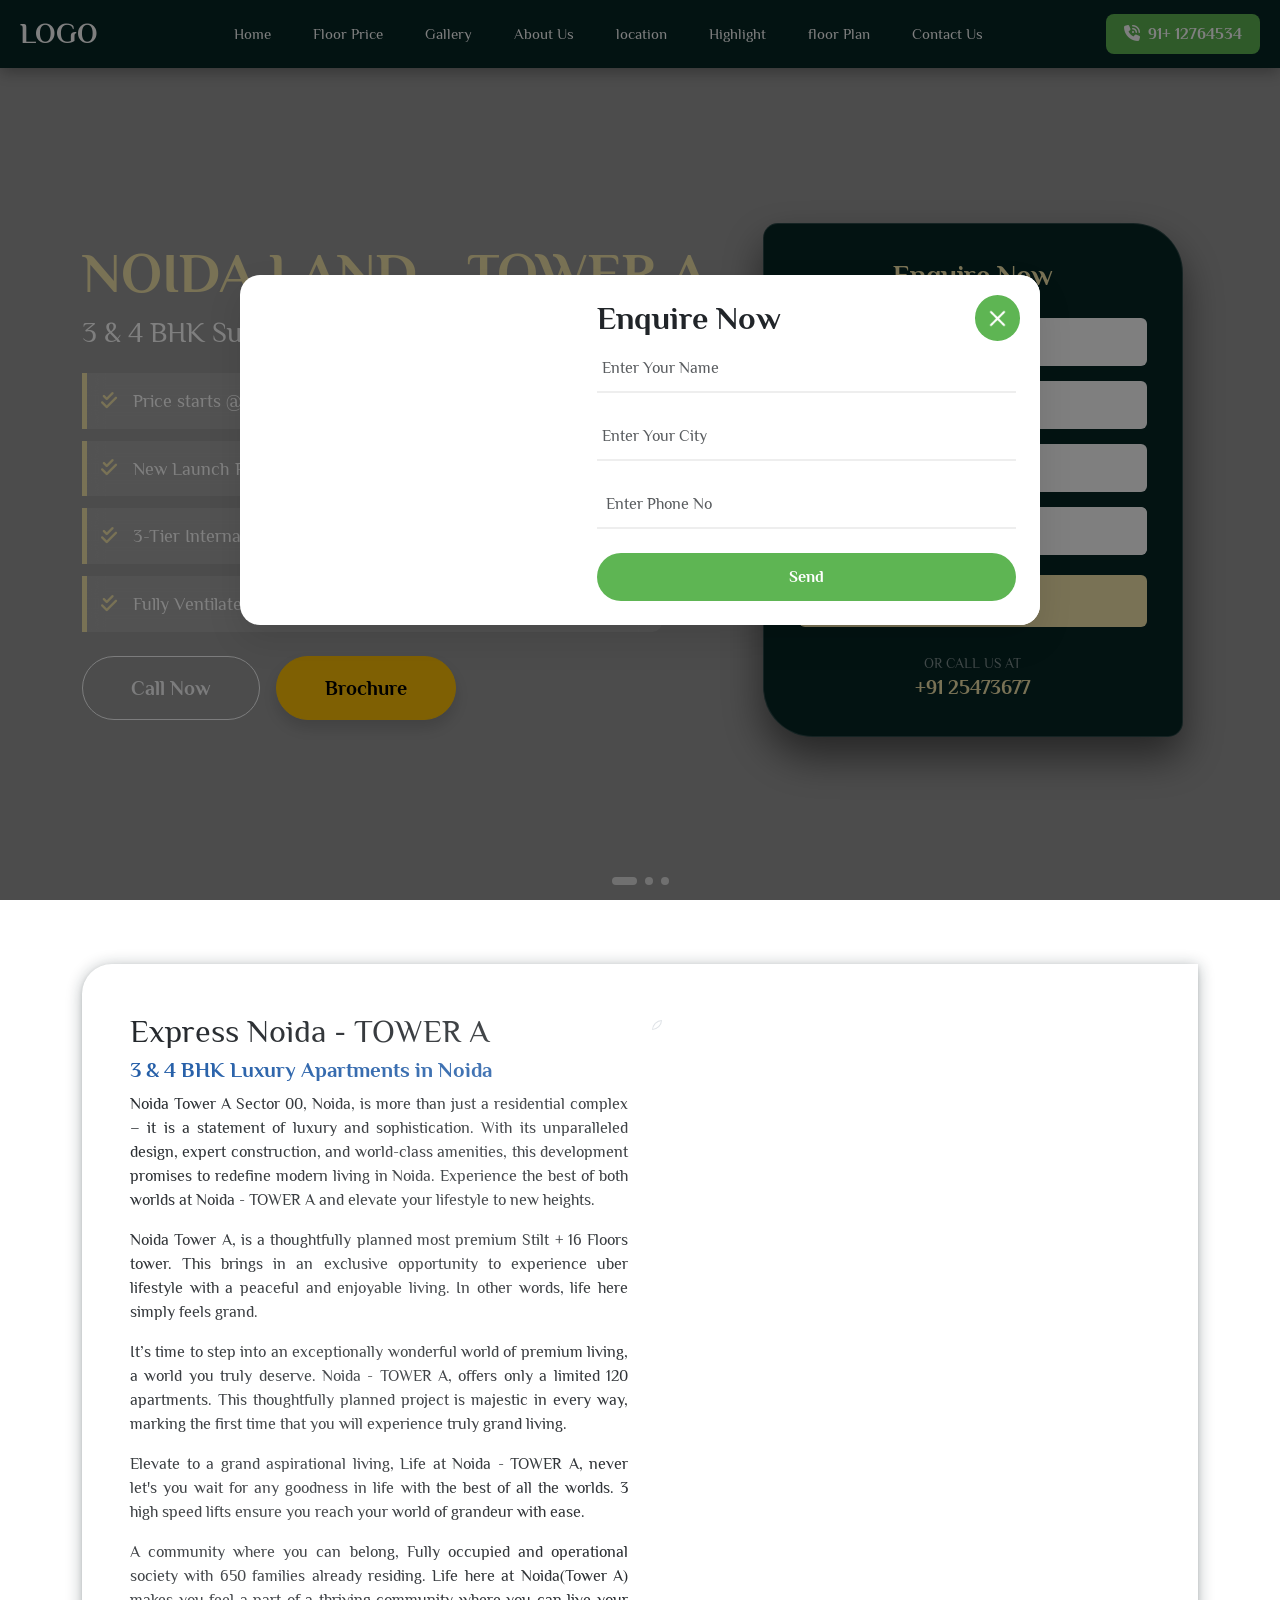
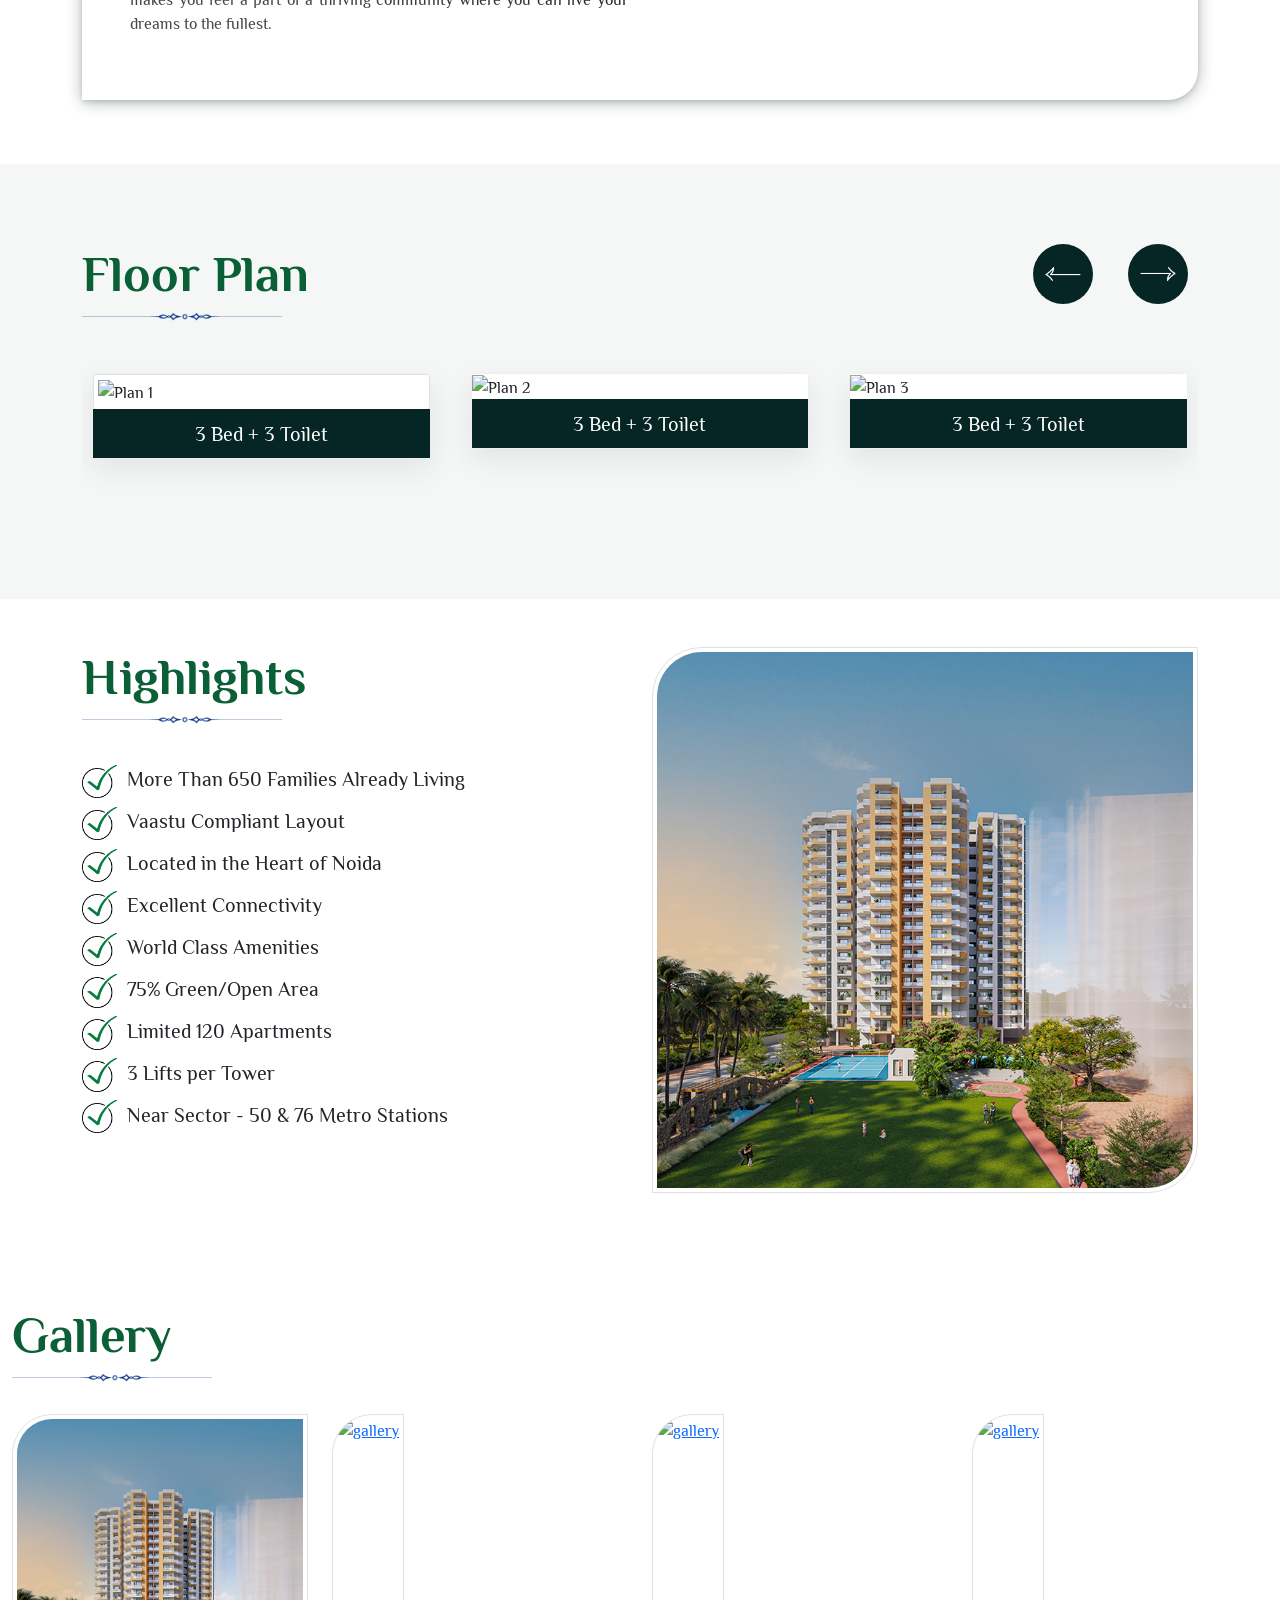
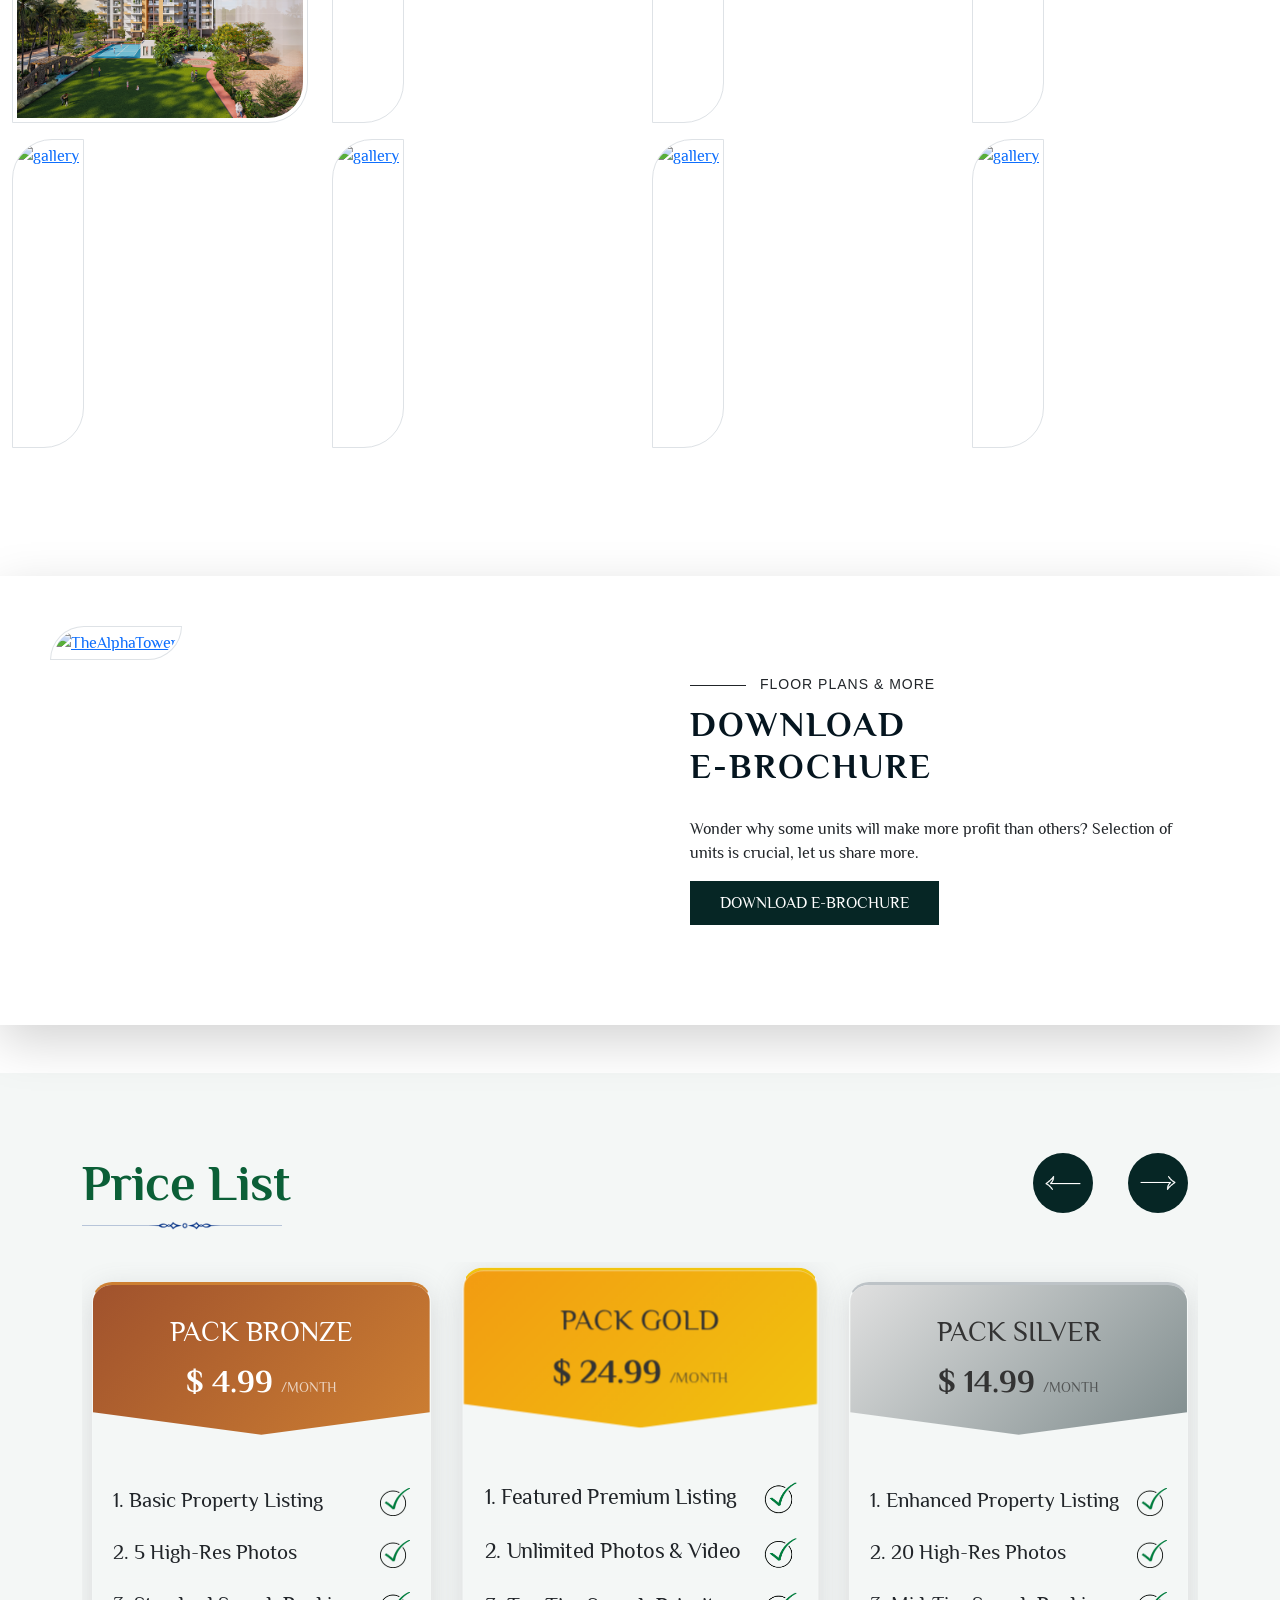
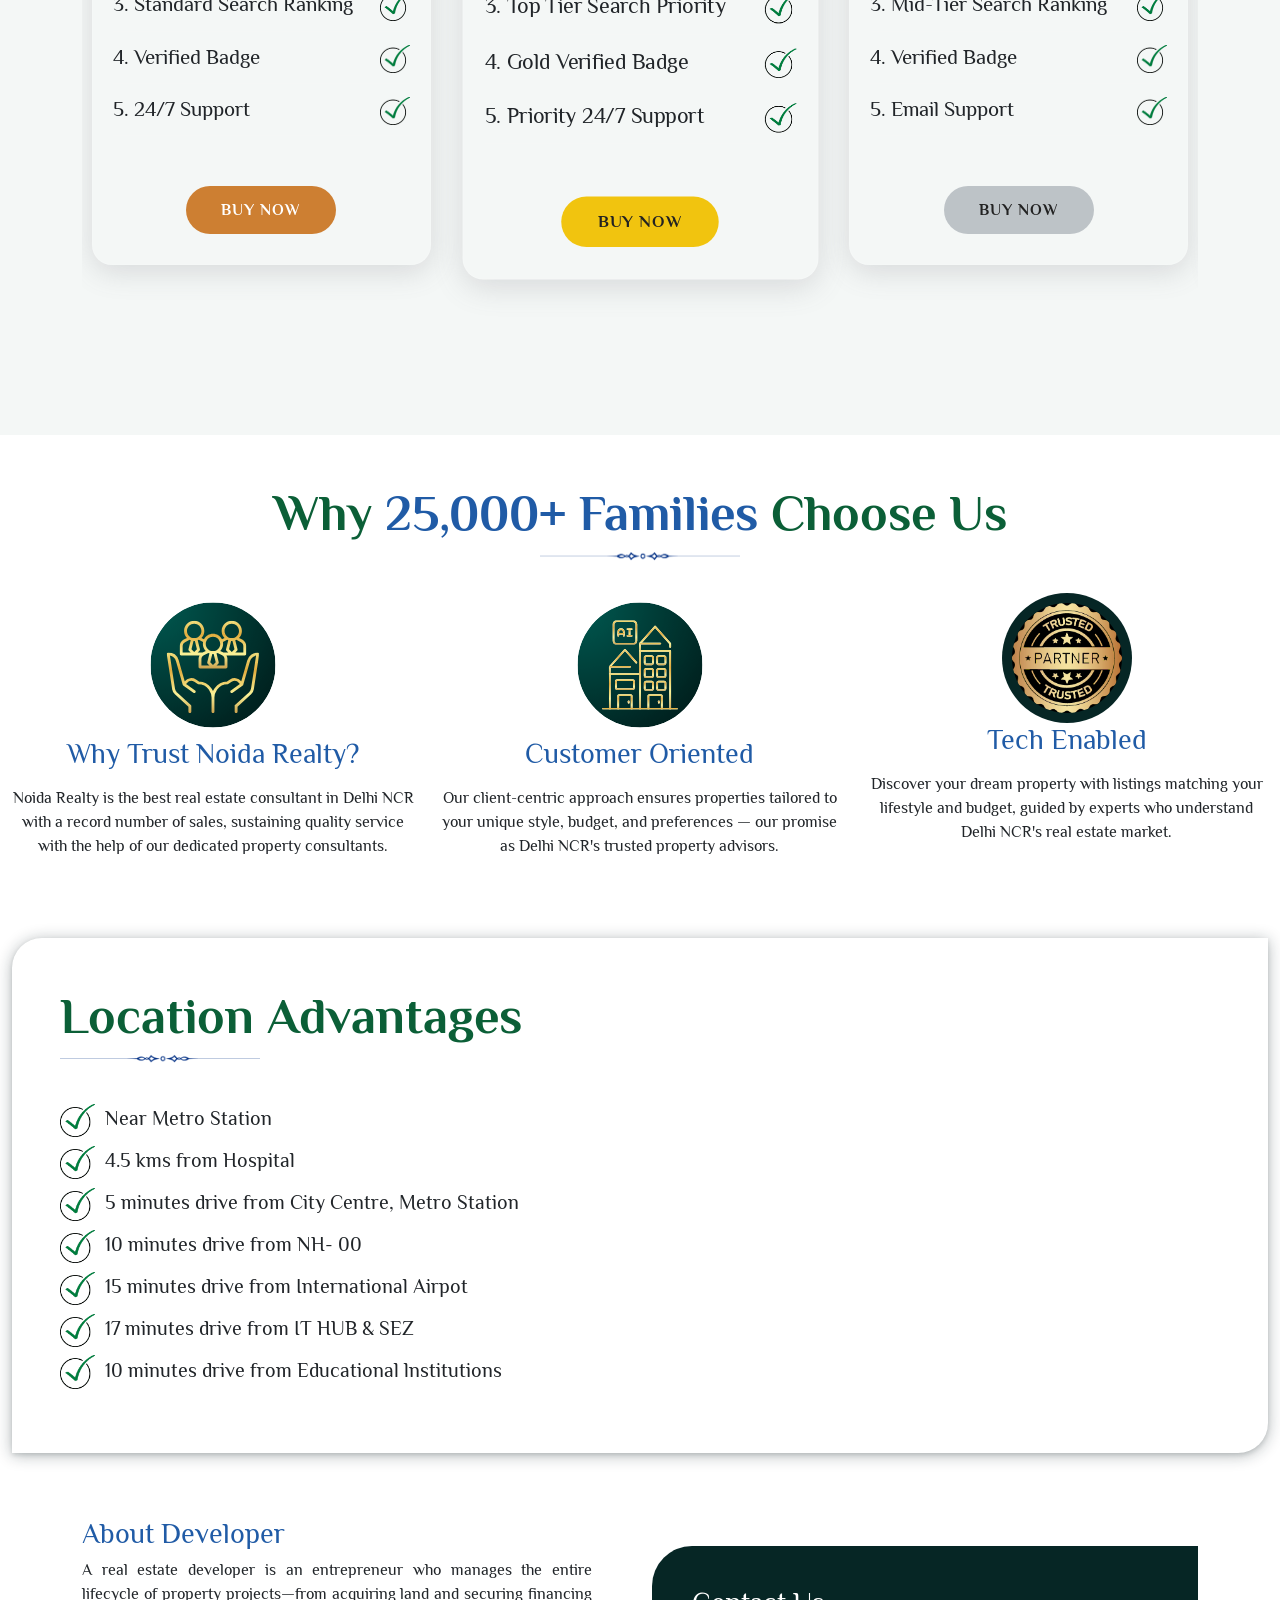
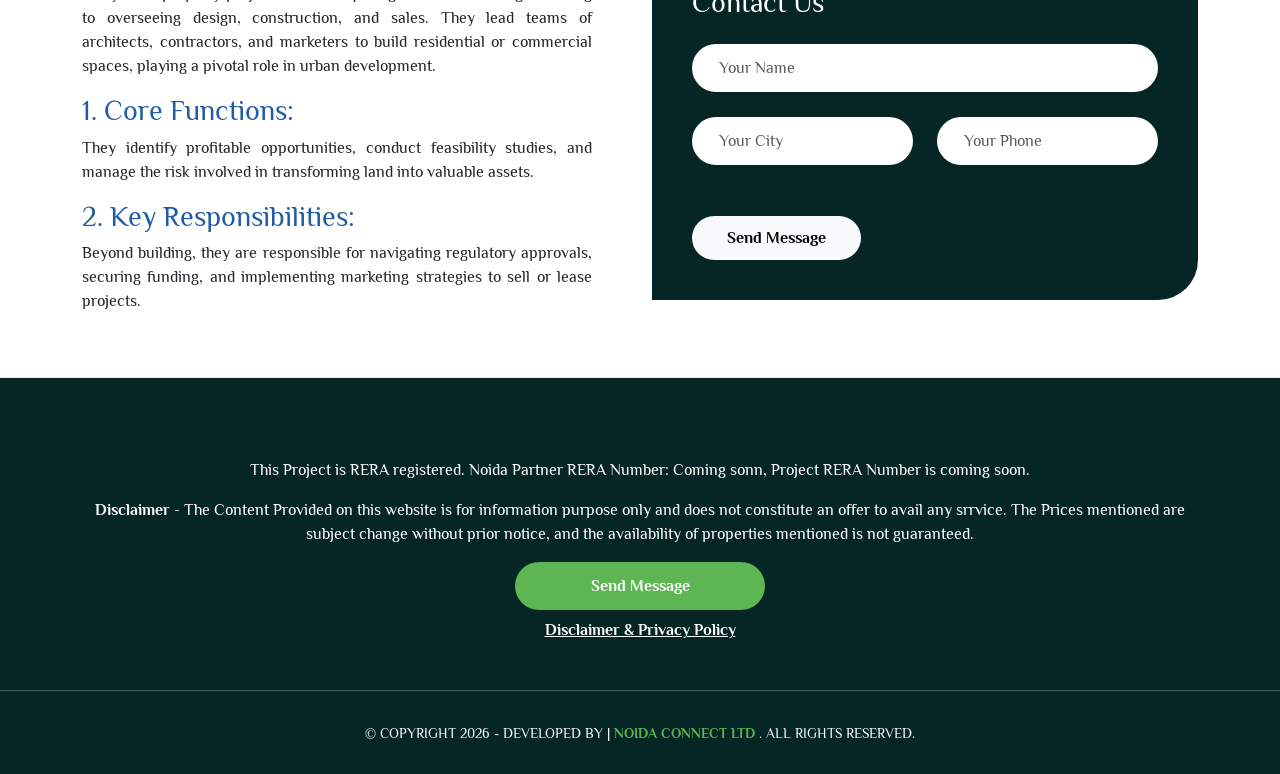
==== commit 8bc8e481: "commit" ====
--- a/index.html
+++ b/index.html
@@ -36,7 +36,7 @@
                 id="offcanvasNavbar" aria-labelledby="offcanvasNavbarLabel">
                 <div style="border-bottom: 2px solid #000000;" class="offcanvas-header text-white">
                     <div class=" d-flex align-items-center logo">
-<a href="index.html" style="text-decoration: none; color: #fff;">Aajneeti</a>
+<a href="index.html" style="text-decoration: none; color: #fff;">Logo</a>
                     </div>
                     <button type="button" class="btn-close btn-close-white shadow-none border-0"
                         data-bs-dismiss="offcanvas" aria-label="Close"></button>
@@ -142,7 +142,7 @@
                                 Ventilated Corner Apartments</li>
                         </ul>
 
-                        <div class="mt-4 d-flex flex-wrap gap-3">
+                        <div class="mt-4 d-flex flex-wrap gap-3 hero-btn">
                             <a href="tel:9112764534"
                                 class="btn btn-outline-light btn-lg px-5 py-3 fw-bold rounded-pill">Call Now</a>
                             <a href="#"
@@ -904,7 +904,7 @@
             </div>
             <hr>
             <div class="text-center pt-3 small text-uppercase">
-                © Copyright 2026 - Developed By | <strong style="color: #5eb553;">Aajneeti Connect Ltd</strong> . All
+                © Copyright 2026 - Developed By | <strong style="color: #5eb553;">Noida Connect Ltd</strong> . All
                 Rights Reserved.
             </div>
             </div>
--- a/assets/style.css
+++ b/assets/style.css
@@ -1555,4 +1555,13 @@
             .fp-project .container {
                 padding: 20px;
             }
+        }
+
+        @media screen and (max-width:396px){
+            .hero-btn a{
+        padding: 8px 30px !important;            }
+        }
+        @media screen and (max-width:324px){
+            .hero-btn a{
+        padding: 8px 20px !important;            }
         }
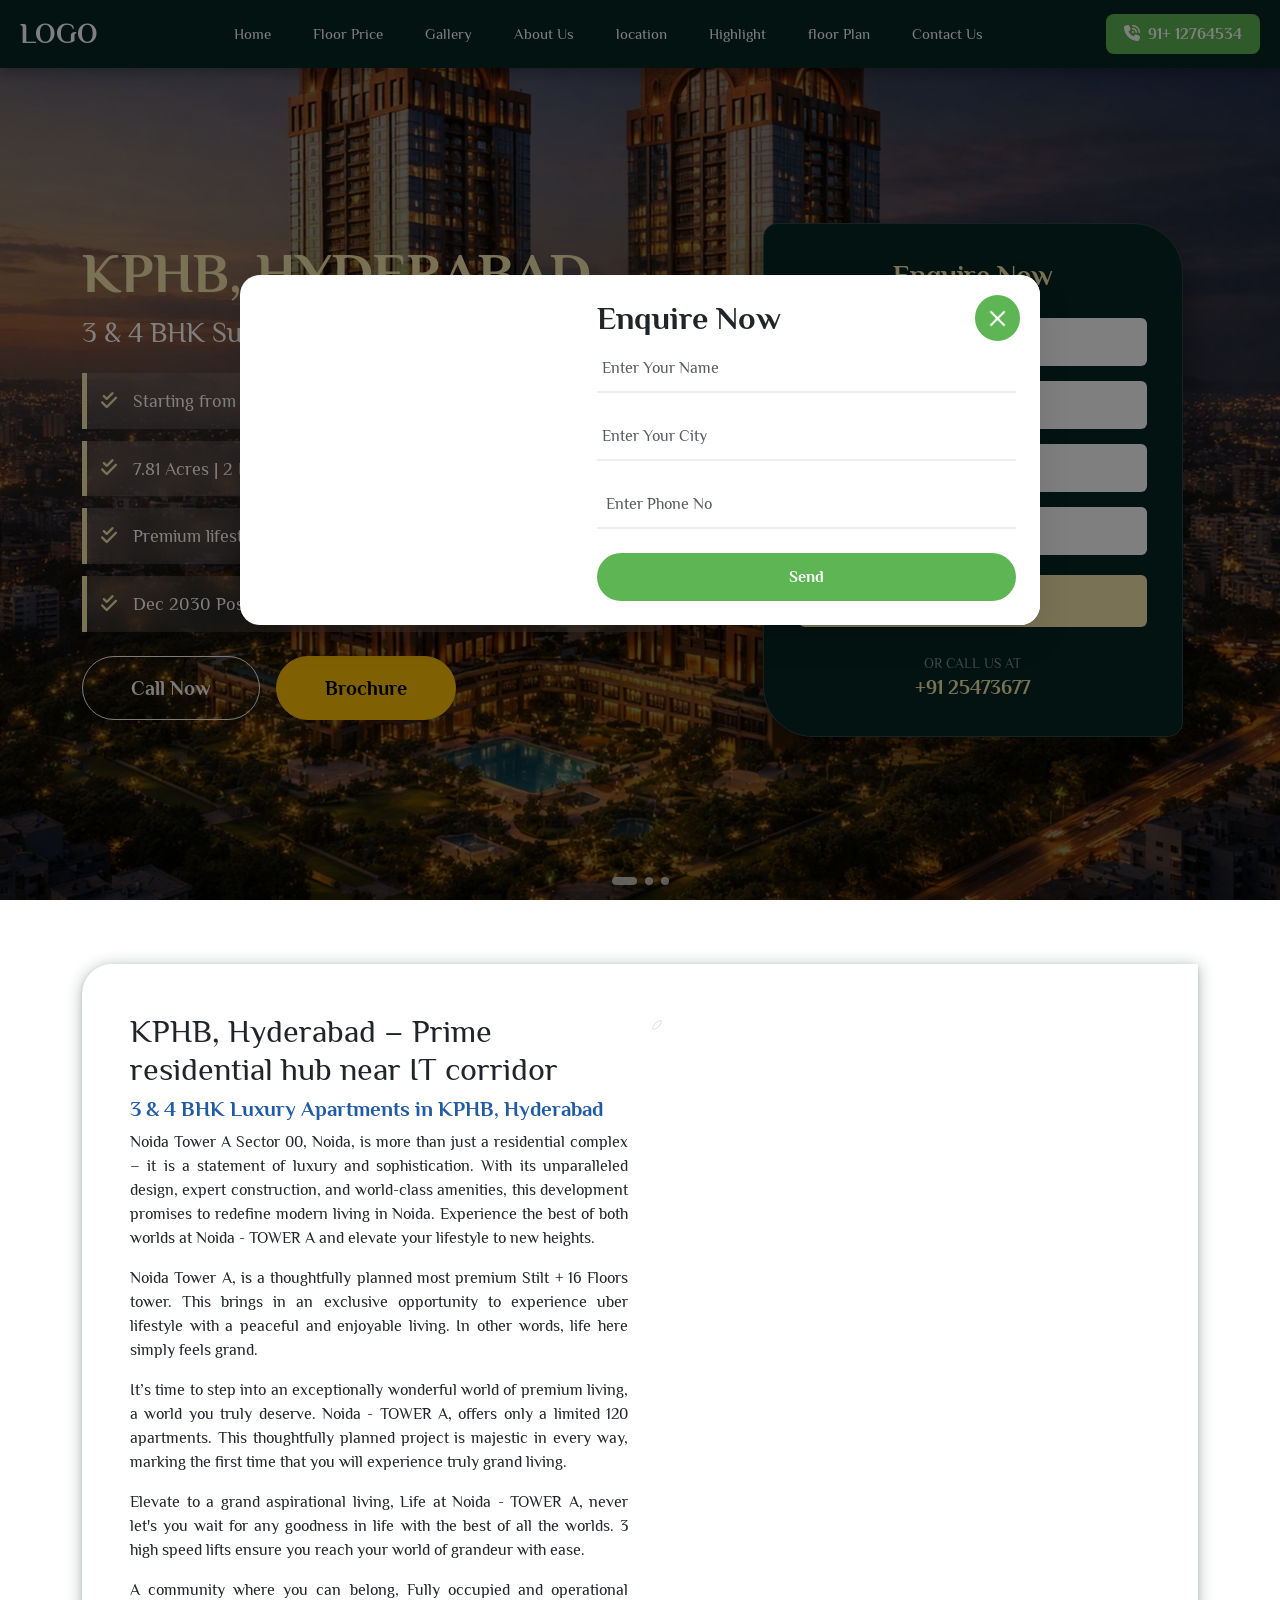
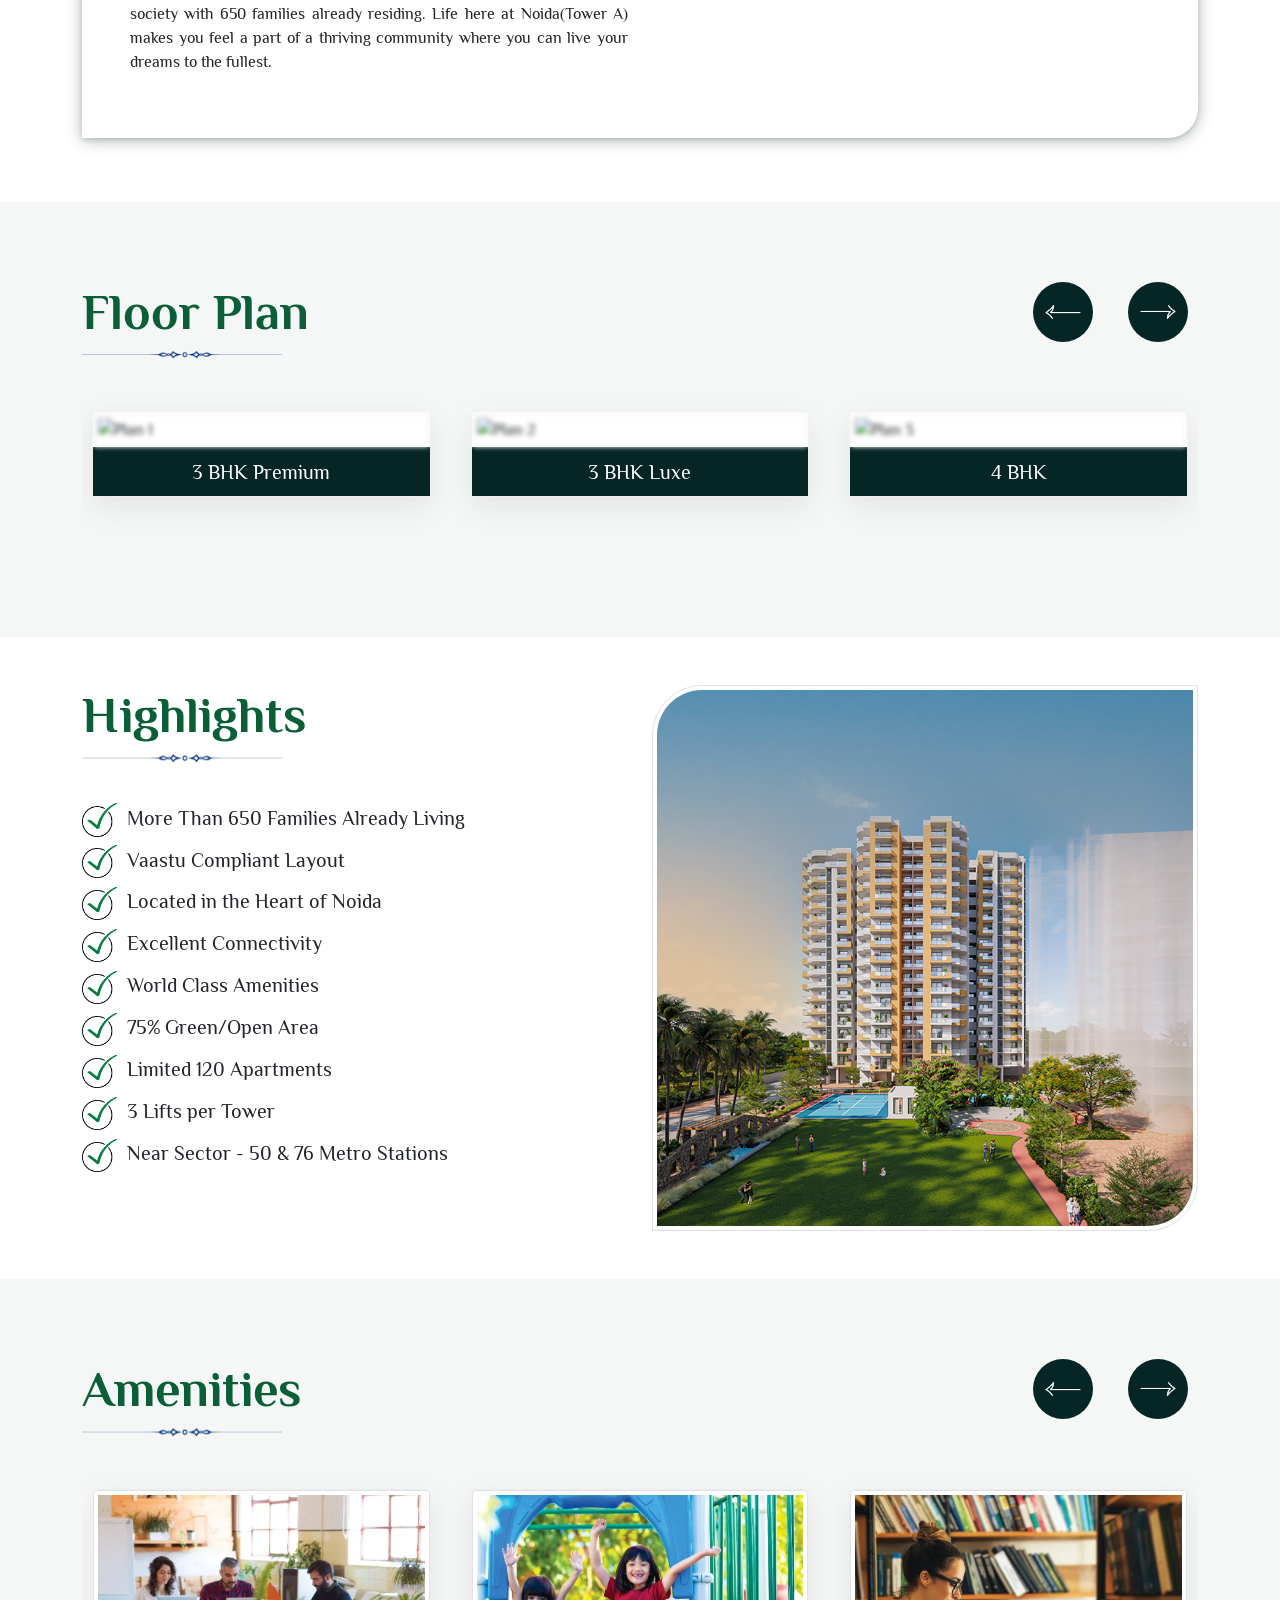
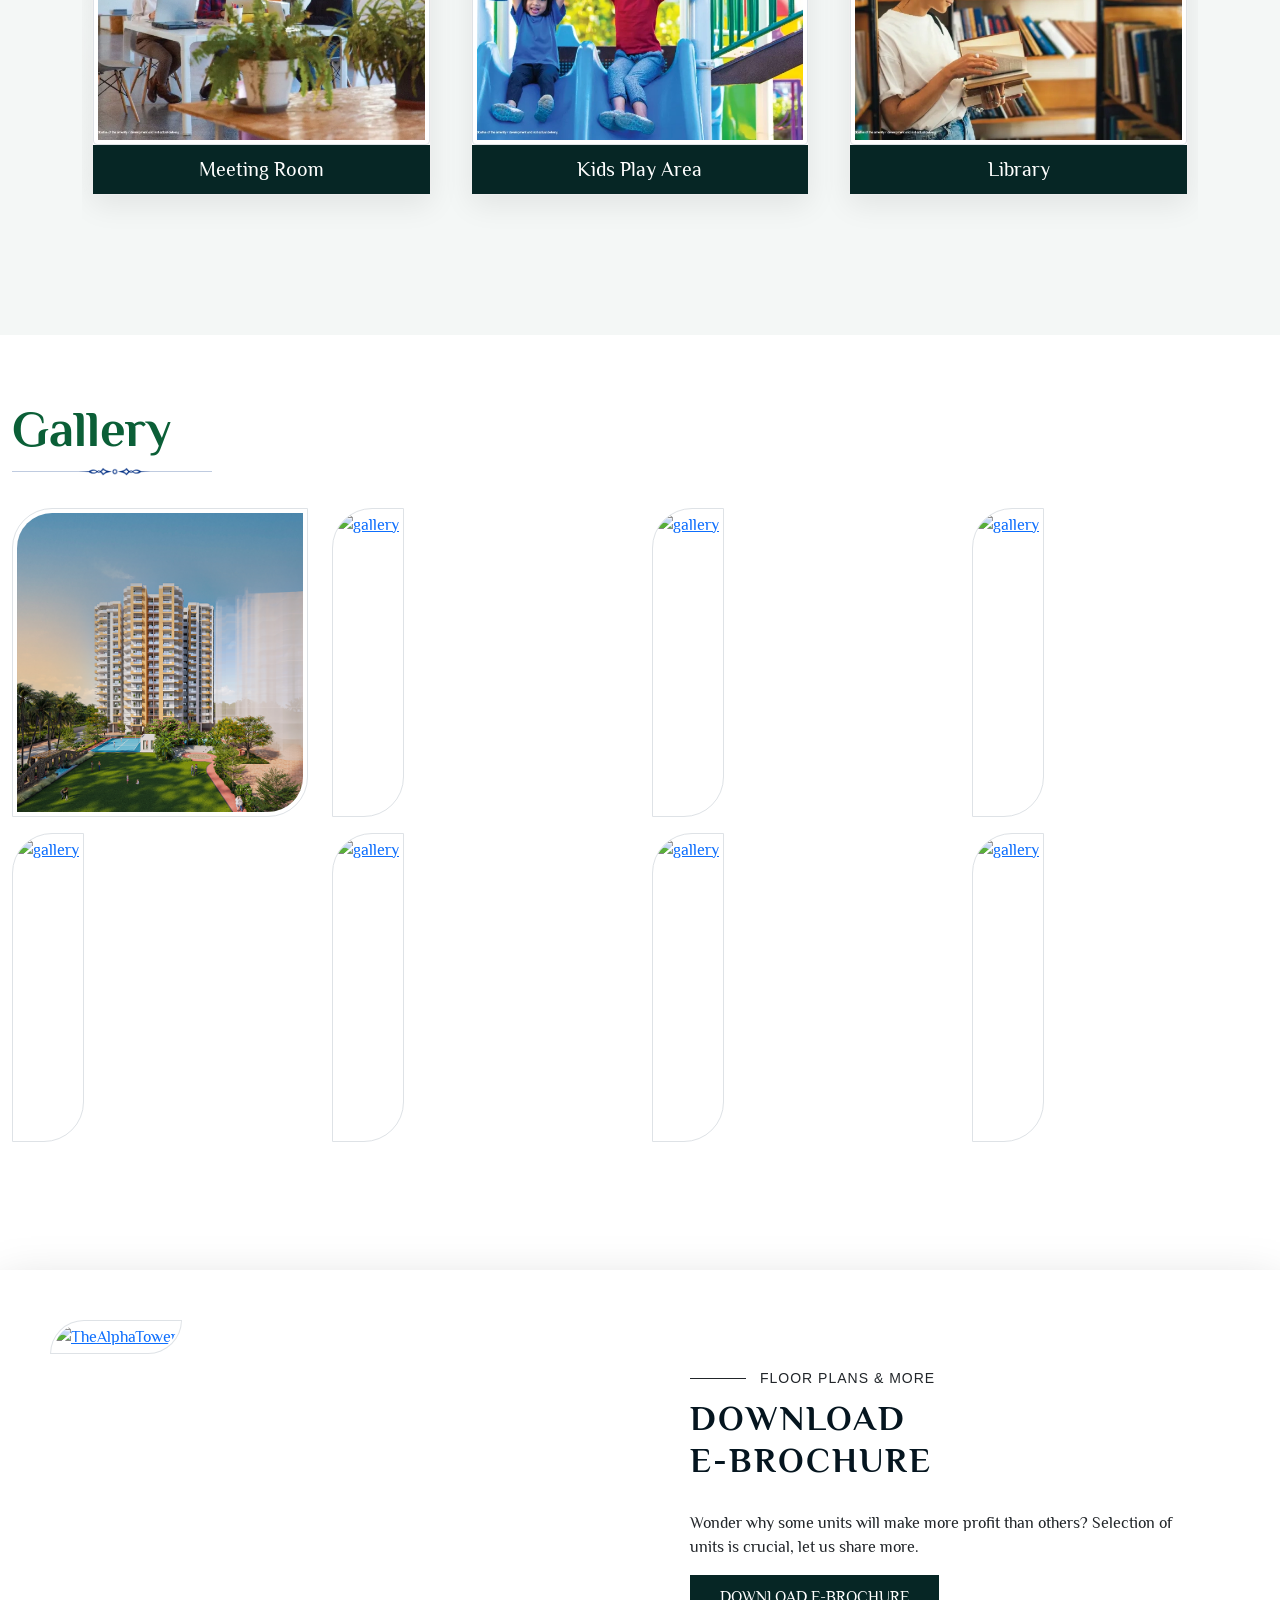
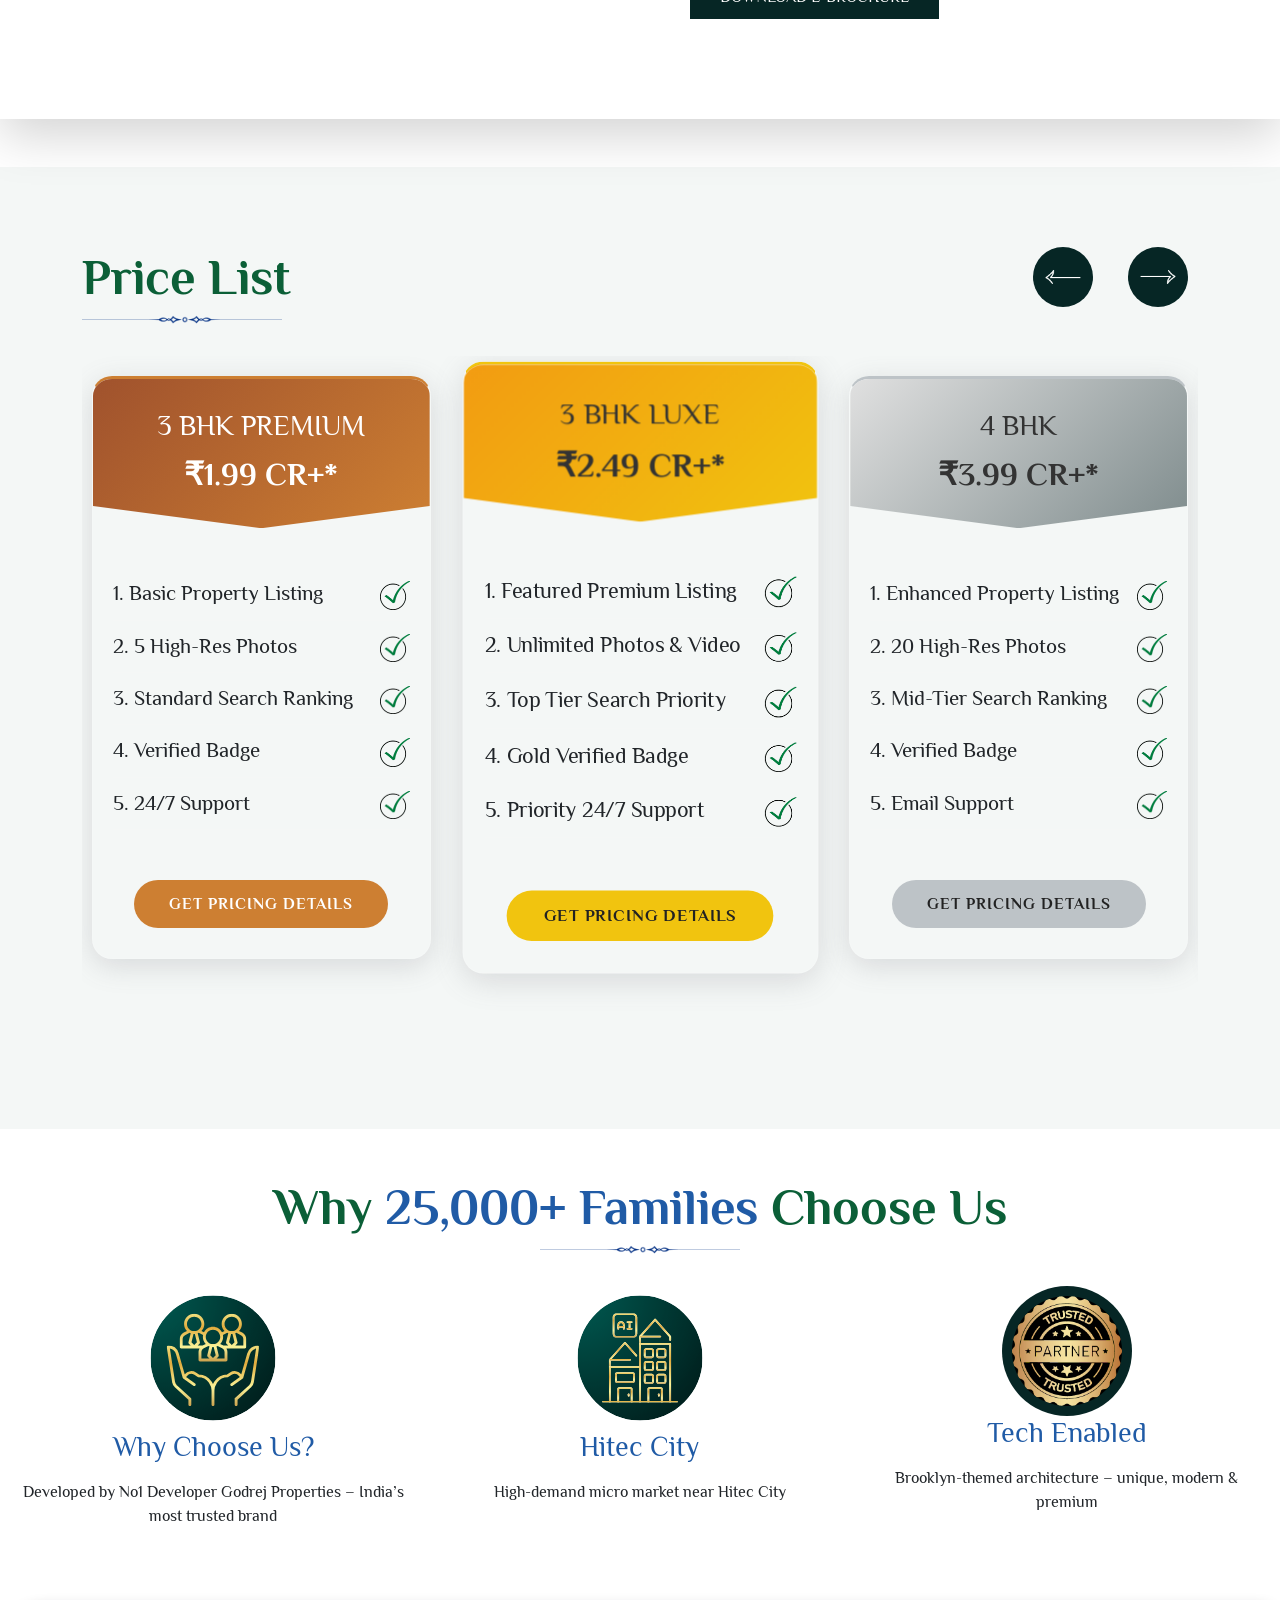
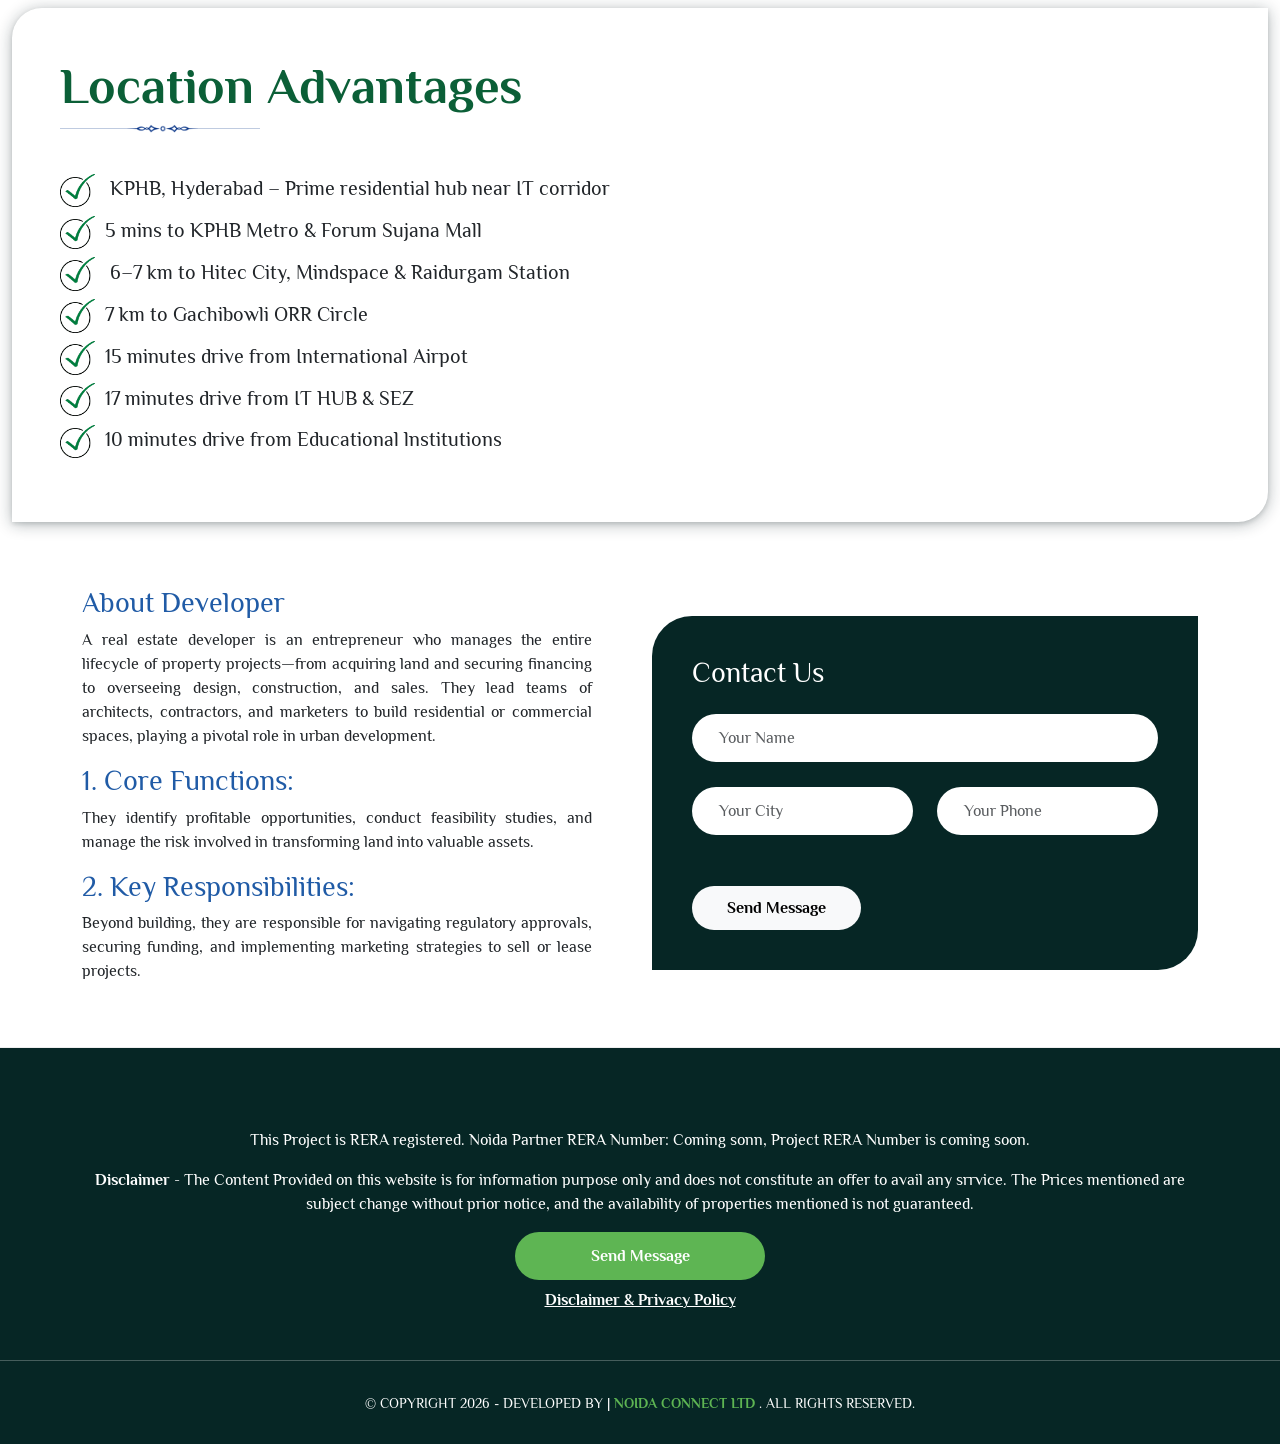
==== commit 116a215a: "commit" ====
--- a/index.html
+++ b/index.html
@@ -32,11 +32,11 @@
 
             </button>
             <!-- sidebar -->
-            <div style="background-color: #062625" class="offcanvas offcanvas-end" tabindex=""
-                id="offcanvasNavbar" aria-labelledby="offcanvasNavbarLabel">
+            <div style="background-color: #062625" class="offcanvas offcanvas-end" tabindex="" id="offcanvasNavbar"
+                aria-labelledby="offcanvasNavbarLabel">
                 <div style="border-bottom: 2px solid #000000;" class="offcanvas-header text-white">
                     <div class=" d-flex align-items-center logo">
-<a href="index.html" style="text-decoration: none; color: #fff;">Logo</a>
+                        <a href="index.html" style="text-decoration: none; color: #fff;">Logo</a>
                     </div>
                     <button type="button" class="btn-close btn-close-white shadow-none border-0"
                         data-bs-dismiss="offcanvas" aria-label="Close"></button>
@@ -71,11 +71,11 @@
                         <li class="nav-item mx-2">
                             <a class="nav-link  " href="#location-advantages">location</a>
                         </li>
-                         <li class="nav-item mx-2">
+                        <li class="nav-item mx-2">
                             <a class="nav-link  " href="#highlights-section">Highlight</a>
 
                         </li>
-                         <li class="nav-item mx-2">
+                        <li class="nav-item mx-2">
                             <a class="nav-link  " href="#Floor-Plan">floor Plan</a>
 
                         </li>
@@ -85,7 +85,7 @@
 
                         </li>
 
-                  
+
 
 
                     </ul>
@@ -101,8 +101,7 @@
         <div class="swiper mySwiperbann">
             <div class="swiper-wrapper">
                 <div class="swiper-slide">
-                    <div class="slide-bg"
-                        style="background-image: url('https://cdn.maxestates.in/wp-content/themes/max-estate/html/img/project-residential-spotlight-3.jpg');">
+                    <div class="slide-bg" style="background-image: url('images/hero-banner1.webp');">
                     </div>
                     <div class="overlay"></div>
                 </div>
@@ -114,7 +113,7 @@
                 </div>
                 <div class="swiper-slide">
                     <div class="slide-bg"
-                        style="background-image: url('https://cdn.maxestates.in/wp-content/uploads/2024/11/me-128-spotlight-new-1.jpg');">
+                        style="background-image: url('https://cdn.maxestates.in/wp-content/themes/max-estate/html/img/project-residential-spotlight-3.jpg');">
                     </div>
                     <div class="overlay"></div>
                 </div>
@@ -128,25 +127,29 @@
 
                     <div class="col-lg-7" data-aos="fade-right" data-aos-duration="1200">
                         <h1 class="display-4 fw-bold mb-2 text-uppercase text-start" style="color: var(--gold-color);">
-                            Noida Land - Tower A</h1>
+                            KPHB, Hyderabad</h1>
                         <p class="h3 fw-light mb-4 text-start">3 & 4 BHK Super Luxury Apartments</p>
 
                         <ul class="amenities-list">
-                            <li><i class="fa-solid fa-check-double me-3" style="color: var(--gold-color);"></i> Price
-                                starts @ 2.80 Cr* Onwards</li>
-                            <li><i class="fa-solid fa-check-double me-3" style="color: var(--gold-color);"></i> New
-                                Launch Project in Center Noida</li>
-                            <li><i class="fa-solid fa-check-double me-3" style="color: var(--gold-color);"></i> 3-Tier
-                                International Standard Security</li>
-                            <li><i class="fa-solid fa-check-double me-3" style="color: var(--gold-color);"></i> Fully
-                                Ventilated Corner Apartments</li>
+                            <li><i class="fa-solid fa-check-double me-3" style="color: var(--gold-color);"></i>Starting
+                                from
+                                ₹ 1.99 Cr* Onwards*</li>
+                            <li><i class="fa-solid fa-check-double me-3" style="color: var(--gold-color);"></i>7.81
+                                Acres | 2 Iconic Towers | 4B + G + 45 Floors</li>
+                            <li><i class="fa-solid fa-check-double me-3" style="color: var(--gold-color);"></i> Premium
+                                lifestyle zones, fitness spaces & leisure amenities</li>
+                            <li><i class="fa-solid fa-check-double me-3" style="color: var(--gold-color);"></i>Dec 2030
+                                Possession | 1400 Premium Residences
+                            </li>
+                            <!-- <li><i class="fa-solid fa-check-double me-3" style="color: var(--gold-color);"></i>72,000 sq.ft Grand Clubhouse
+</li> -->
                         </ul>
 
                         <div class="mt-4 d-flex flex-wrap gap-3 hero-btn">
                             <a href="tel:9112764534"
                                 class="btn btn-outline-light btn-lg px-5 py-3 fw-bold rounded-pill">Call Now</a>
-                            <a href="#"
-                                class="btn btn-warning btn-lg px-5 py-3 fw-bold rounded-pill shadow" data-bs-toggle="modal" data-bs-target="#contactModal">Brochure</a>
+                            <a href="#" class="btn btn-warning btn-lg px-5 py-3 fw-bold rounded-pill shadow"
+                                data-bs-toggle="modal" data-bs-target="#contactModal">Brochure</a>
                         </div>
                     </div>
 
@@ -185,8 +188,9 @@
                 <div class="row">
                     <div class="col-lg-6 col-md-6 align-self-center" data-aos="fade-right">
                         <div class="g-heading">
-                            <h2>Express Noida - TOWER A</h2>
-                            <h3>3 &amp; 4 BHK Luxury Apartments in Noida</h3>
+                            <h2>KPHB, Hyderabad – Prime residential hub near IT corridor
+                            </h2>
+                            <h3>3 &amp; 4 BHK Luxury Apartments in KPHB, Hyderabad </h3>
                         </div>
                         <div class="ab-project">
 
@@ -215,9 +219,9 @@
                     </div>
 
                     <div class="col-lg-6 col-md-6" data-aos="fade-left">
-                        <div class="about-capital-image action-area">
-                            <img src="https://i.pinimg.com/736x/25/0a/4e/250a4eaa84c843809f79484b4d03fa96.jpg"
-                                alt="" title="TheNoidaTower" class="w-100 img-thumbnail round-img">
+                        <div class="about-capital-image ">
+                            <img src="https://i.pinimg.com/736x/25/0a/4e/250a4eaa84c843809f79484b4d03fa96.jpg" alt=""
+                                title="TheNoidaTower" class="w-100 img-thumbnail round-img">
                         </div>
                     </div>
                 </div>
@@ -249,50 +253,55 @@
             <div class="swiper floorSwiper">
                 <div class="swiper-wrapper">
 
-                    <div class="swiper-slide" >
-                        <div class="plan-card-wrapper action-area" data-aos="fade-up" data-aos-delay="100" data-bs-toggle="modal" data-bs-target="#contactModal">
-                            <div class="plan-image-area img-thumbnail">
+                    <div class="swiper-slide">
+                        <div class="plan-card-wrapper action-area" data-aos="fade-up" data-aos-delay="100"
+                            data-bs-toggle="modal" data-bs-target="#contactModal">
+                            <div class="plan-image-area img-thumbnail" style="filter: blur(2.8px);">
                                 <img src="https://i.pinimg.com/736x/b9/8b/70/b98b70fcaa15e4ecf9866eadc5f18a84.jpg"
                                     alt="Plan 1">
                             </div>
-                            <div class="plan-footer-label">3 Bed + 3 Toilet</div>
-                        </div>
-                    </div>
-
-
-                    <div class="swiper-slide">
-                        <div class="plan-card-wrapper" data-aos="fade-up" data-aos-delay="300" data-bs-toggle="modal" data-bs-target="#contactModal">
-                            <div class="plan-image-area">
+                            <div class="plan-footer-label"> 3 BHK Premium</div>
+                        </div>
+                    </div>
+
+
+                    <div class="swiper-slide">
+                        <div class="plan-card-wrapper" data-aos="fade-up" data-aos-delay="300" data-bs-toggle="modal"
+                            data-bs-target="#contactModal">
+                            <div class="plan-image-area img-thumbnail" style="filter: blur(2.8px);">
                                 <img src="https://i.pinimg.com/736x/a4/0b/a0/a40ba0ab38baac2c1c7915a32bc54cf6.jpg"
                                     alt="Plan 2">
                             </div>
-                            <div class="plan-footer-label">3 Bed + 3 Toilet</div>
-                        </div>
-                    </div>
-
-                    <div class="swiper-slide">
-                        <div class="plan-card-wrapper " data-aos="fade-up" data-aos-delay="500" data-bs-toggle="modal" data-bs-target="#contactModal">
-                            <div class="plan-image-area">
+                            <div class="plan-footer-label">3 BHK Luxe </div>
+                        </div>
+                    </div>
+
+                    <div class="swiper-slide">
+                        <div class="plan-card-wrapper " data-aos="fade-up" data-aos-delay="500" data-bs-toggle="modal"
+                            data-bs-target="#contactModal">
+                            <div class="plan-image-area img-thumbnail" style="filter: blur(2.8px);">
                                 <img src="https://i.pinimg.com/1200x/7e/48/e2/7e48e26b5c8fd2165563b67dd614c551.jpg"
                                     alt="Plan 3">
                             </div>
-                            <div class="plan-footer-label">3 Bed + 3 Toilet</div>
-                        </div>
-                    </div>
-
-                    <div class="swiper-slide">
-                        <div class="plan-card-wrapper" data-aos="fade-up" data-aos-delay="100" data-bs-toggle="modal" data-bs-target="#contactModal">
-                            <div class="plan-image-area">
+                            <div class="plan-footer-label">4 BHK</div>
+                        </div>
+                    </div>
+
+                    <div class="swiper-slide">
+                        <div class="plan-card-wrapper" data-aos="fade-up" data-aos-delay="100" data-bs-toggle="modal"
+                            data-bs-target="#contactModal">
+                            <div class="plan-image-area img-thumbnail" style="filter: blur(2.8px);">
                                 <img src="https://i.pinimg.com/1200x/0e/5b/07/0e5b076f713d627f0b0d1b0d46cab858.jpg"
                                     alt="Plan 4">
                             </div>
-                            <div class="plan-footer-label">3 Bed + 3 Toilet</div>
+                            <div class="plan-footer-label">EOI: ₹10L | ₹15L | ₹20L</div>
                         </div>
                     </div>
                     <!-- 5 -->
                     <div class="swiper-slide">
-                        <div class="plan-card-wrapper" data-aos="fade-up" data-aos-delay="100" data-bs-toggle="modal" data-bs-target="#contactModal">
-                            <div class="plan-image-area">
+                        <div class="plan-card-wrapper" data-aos="fade-up" data-aos-delay="100" data-bs-toggle="modal"
+                            data-bs-target="#contactModal">
+                            <div class="plan-image-area img-thumbnail" style="filter: blur(2.8px);">
                                 <img src="https://i.pinimg.com/1200x/3b/4b/59/3b4b59985fac5803b6a40d84bcd0f873.jpg"
                                     alt="Plan 4">
                             </div>
@@ -361,6 +370,107 @@
         </div>
     </section>
     <!-- highlighta -->
+    <section class="floor-plan g-s-p floor-plan-section" id="Floor-Plan" data-aos="fade-up">
+
+        <div class="container">
+            <div class="g-heading d-flex justify-content-between">
+                <div>
+                    <h1>Amenities</h1>
+                    <img src="images/line-img.png" class="line-img" alt="" title="">
+                </div>
+
+                <div class="nav-controls">
+                    <div class="btn-custom-nav btn-prev">
+                        <img src="images/left.png" alt="">
+                    </div>
+                    <div class="btn-custom-nav btn-next">
+                        <img src="images/icons8-arrow-64 (1).png" alt="">
+                    </div>
+                </div>
+            </div>
+
+            <div class="swiper floorSwiper">
+                <div class="swiper-wrapper">
+
+                    <div class="swiper-slide">
+                        <div class="plan-card-wrapper action-area" data-aos="fade-up" data-aos-delay="100"
+                            data-bs-toggle="modal" data-bs-target="#contactModal">
+                            <div class="plan-image-area img-thumbnail">
+                                <img src="images/a1.webp" alt="Plan 1">
+                            </div>
+                            <div class="plan-footer-label"> Meeting Room</div>
+                        </div>
+                    </div>
+
+
+                    <div class="swiper-slide">
+                        <div class="plan-card-wrapper" data-aos="fade-up" data-aos-delay="300" data-bs-toggle="modal"
+                            data-bs-target="#contactModal">
+                            <div class="plan-image-area img-thumbnail">
+                                <img src="images/a2.webp" alt="Plan 2">
+                            </div>
+                            <div class="plan-footer-label">Kids Play Area</div>
+                        </div>
+                    </div>
+
+                    <div class="swiper-slide">
+                        <div class="plan-card-wrapper " data-aos="fade-up" data-aos-delay="500" data-bs-toggle="modal"
+                            data-bs-target="#contactModal">
+                            <div class="plan-image-area img-thumbnail">
+                                <img src="images/a3.webp" alt="Plan 3">
+                            </div>
+                            <div class="plan-footer-label">Library</div>
+                        </div>
+                    </div>
+
+                    <div class="swiper-slide">
+                        <div class="plan-card-wrapper" data-aos="fade-up" data-aos-delay="100" data-bs-toggle="modal"
+                            data-bs-target="#contactModal">
+                            <div class="plan-image-area img-thumbnail">
+                                <img src="images/a4.webp" alt="Plan 4">
+                            </div>
+                            <div class="plan-footer-label">Garden</div>
+                        </div>
+                    </div>
+                    <!-- 5 -->
+                    <div class="swiper-slide">
+                        <div class="plan-card-wrapper" data-aos="fade-up" data-aos-delay="100" data-bs-toggle="modal"
+                            data-bs-target="#contactModal">
+                            <div class="plan-image-area img-thumbnail">
+                                <img src="images/a5.webp" alt="Plan 4">
+                            </div>
+                            <div class="plan-footer-label">Gym</div>
+                        </div>
+                    </div>
+                    <!-- 6 -->
+                    <div class="swiper-slide">
+                        <div class="plan-card-wrapper" data-aos="fade-up" data-aos-delay="100" data-bs-toggle="modal"
+                            data-bs-target="#contactModal">
+                            <div class="plan-image-area img-thumbnail">
+                                <img src="images/a6.webp" alt="Plan 4">
+                            </div>
+                            <div class="plan-footer-label">Walk Area</div>
+                        </div>
+                    </div>
+
+                </div>
+            </div>
+
+            <!-- <div class="nav-controls">
+                <div class="btn-custom-nav btn-prev">
+                    <img src="images/left.png" alt="">
+                </div>
+                <div class="btn-custom-nav btn-next">
+                    <img src="images/icons8-arrow-64 (1).png" alt="">
+                </div>
+            </div> -->
+
+
+        </div>
+
+    </section>
+
+    <!-- Amenities   -->
     <section class="gallery g-s-p" id="gallery">
 
         <div class="container-fluid">
@@ -581,13 +691,13 @@
         </div>
     </section> -->
     <!-- brochure  -->
- <section class="floor-plan g-s-p  fp-project floor-plan-section" id="Floor-Plan" data-aos="fade-up">
+    <section class="floor-plan g-s-p  fp-project floor-plan-section" id="Floor-Plan" data-aos="fade-up">
 
         <div class="container">
             <div class="g-heading d-flex justify-content-between">
                 <div>
                     <h1>Price List
-</h1>
+                    </h1>
                     <img src="images/line-img.png" class="line-img" alt="" title="">
                 </div>
 
@@ -603,95 +713,122 @@
 
             <div class="swiper floorSwiper">
                 <div class="swiper-wrapper">
-<!-- 1 -->
-                    <div class="swiper-slide" >
-                       <div class="pricing-card pack-bronze">
-                <div class="card-header">
-                    <h3>Pack Bronze</h3>
-                    <span class="price">$ 4.99 <span>/month</span></span>
-                </div>
-                <ul class="features-list">
-                    <li>1. Basic Property Listing <span class="check"><img src="images/tickmark.png" alt=""></span></li>
-                    <li>2. 5 High-Res Photos <span class="check"><img src="images/tickmark.png" alt=""></span></li>
-                    <li>3. Standard Search Ranking <span class="cross"><img src="images/tickmark.png" alt=""></span></li>
-                    <li>4. Verified Badge <span class="cross"><img src="images/tickmark.png" alt=""></span></li>
-                    <li>5. 24/7 Support <span class="cross"><img src="images/tickmark.png" alt=""></span></li>
-                </ul>
-                <button class="btn btn-buy">Buy Now</button>
-            </div>
-                    </div>
-
-<!-- 2 -->
-                    <div class="swiper-slide">
-                         <div class="pricing-card pack-gold">
-                <div class="card-header">
-                    <h3>Pack Gold</h3>
-                    <span class="price">$ 24.99 <span>/month</span></span>
-                </div>
-                <ul class="features-list">
-                    <li>1. Featured Premium Listing <span class="check"><img src="images/tickmark.png" alt=""></span></li>
-                    <li>2. Unlimited Photos & Video <span class="check"><img src="images/tickmark.png" alt=""></span></li>
-                    <li>3. Top Tier Search Priority <span class="check"><img src="images/tickmark.png" alt=""></span></li>
-                    <li>4. Gold Verified Badge <span class="check"><img src="images/tickmark.png" alt=""></span></li>
-                    <li>5. Priority 24/7 Support <span class="check"><img src="images/tickmark.png" alt=""></span></li>
-                </ul>
-                <button class="btn btn-buy">Buy Now</button>
-            </div>
-                    </div>
-<!-- 3 -->
-                    <div class="swiper-slide">
-                          <div class="pricing-card pack-silver">
-                <div class="card-header">
-                    <h3>Pack Silver</h3>
-                    <span class="price">$ 14.99 <span>/month</span></span>
-                </div>
-                <ul class="features-list">
-                    <li>1. Enhanced Property Listing <span class="check"><img src="images/tickmark.png" alt=""></span></li>
-                    <li>2. 20 High-Res Photos <span class="check"><img src="images/tickmark.png" alt=""></span></li>
-                    <li>3. Mid-Tier Search Ranking <span class="check"><img src="images/tickmark.png" alt=""></span></li>
-                    <li>4. Verified Badge <span class="cross"><img src="images/tickmark.png" alt=""></span></li>
-                    <li>5. Email Support <span class="cross"><img src="images/tickmark.png" alt=""></span></li>
-                </ul>
-                <button class="btn btn-buy">Buy Now</button>
-            </div>
-                    </div>
-<!-- 4 -->
- 
-<!-- 2 -->
-                    <div class="swiper-slide">
-                         <div class="pricing-card pack-gold">
-                <div class="card-header">
-                    <h3>Pack Gold</h3>
-                    <span class="price">$ 24.99 <span>/month</span></span>
-                </div>
-                <ul class="features-list">
-                    <li>1. Featured Premium Listing <span class="check"><img src="images/tickmark.png" alt=""></span></li>
-                    <li>2. Unlimited Photos & Video <span class="check"><img src="images/tickmark.png" alt=""></span></li>
-                    <li>3. Top Tier Search Priority <span class="check"><img src="images/tickmark.png" alt=""></span></li>
-                    <li>4. Gold Verified Badge <span class="check"><img src="images/tickmark.png" alt=""></span></li>
-                    <li>5. Priority 24/7 Support <span class="check"><img src="images/tickmark.png" alt=""></span></li>
-                </ul>
-                <button class="btn btn-buy">Buy Now</button>
-            </div>
-                    </div>
-<!-- 3 -->
-                    <div class="swiper-slide">
-                          <div class="pricing-card pack-silver">
-                <div class="card-header">
-                    <h3>Pack Silver</h3>
-                    <span class="price">$ 14.99 <span>/month</span></span>
-                </div>
-                <ul class="features-list">
-                    <li>1. Enhanced Property Listing <span class="check"><img src="images/tickmark.png" alt=""></span></li>
-                    <li>2. 20 High-Res Photos <span class="check"><img src="images/tickmark.png" alt=""></span></li>
-                    <li>3. Mid-Tier Search Ranking <span class="check"><img src="images/tickmark.png" alt=""></span></li>
-                    <li>4. Verified Badge <span class="cross"><img src="images/tickmark.png" alt=""></span></li>
-                    <li>5. Email Support <span class="cross"><img src="images/tickmark.png" alt=""></span></li>
-                </ul>
-                <button class="btn btn-buy">Buy Now</button>
-            </div>
-                    </div>
-<!-- 4 -->
+                    <!-- 1 -->
+                    <div class="swiper-slide">
+                        <div class="pricing-card pack-bronze">
+                            <div class="card-header">
+                                <h3>3 BHK Premium </h3>
+                                <span class="price">₹1.99 Cr+*</span>
+                            </div>
+                            <ul class="features-list">
+                                <li>1. Basic Property Listing <span class="check"><img src="images/tickmark.png"
+                                            alt=""></span></li>
+                                <li>2. 5 High-Res Photos <span class="check"><img src="images/tickmark.png"
+                                            alt=""></span></li>
+                                <li>3. Standard Search Ranking <span class="cross"><img src="images/tickmark.png"
+                                            alt=""></span></li>
+                                <li>4. Verified Badge <span class="cross"><img src="images/tickmark.png" alt=""></span>
+                                </li>
+                                <li>5. 24/7 Support <span class="cross"><img src="images/tickmark.png" alt=""></span>
+                                </li>
+                            </ul>
+                            <button class="btn btn-buy">Get Pricing Details</button>
+                        </div>
+                    </div>
+
+                    <!-- 2 -->
+                    <div class="swiper-slide">
+                        <div class="pricing-card pack-gold">
+                            <div class="card-header">
+                                <h3>3 BHK Luxe</h3>
+                                <span class="price">₹2.49 Cr+*
+</span>
+                            </div>
+                            <ul class="features-list">
+                                <li>1. Featured Premium Listing <span class="check"><img src="images/tickmark.png"
+                                            alt=""></span></li>
+                                <li>2. Unlimited Photos & Video <span class="check"><img src="images/tickmark.png"
+                                            alt=""></span></li>
+                                <li>3. Top Tier Search Priority <span class="check"><img src="images/tickmark.png"
+                                            alt=""></span></li>
+                                <li>4. Gold Verified Badge <span class="check"><img src="images/tickmark.png"
+                                            alt=""></span></li>
+                                <li>5. Priority 24/7 Support <span class="check"><img src="images/tickmark.png"
+                                            alt=""></span></li>
+                            </ul>
+                            <button class="btn btn-buy">Get Pricing Details</button>
+                        </div>
+                    </div>
+                    <!-- 3 -->
+                    <div class="swiper-slide">
+                        <div class="pricing-card pack-silver">
+                            <div class="card-header">
+                                <h3>4 BHK </h3>
+                                <span class="price">₹3.99 Cr+*
+</span>
+                            </div>
+                            <ul class="features-list">
+                                <li>1. Enhanced Property Listing <span class="check"><img src="images/tickmark.png"
+                                            alt=""></span></li>
+                                <li>2. 20 High-Res Photos <span class="check"><img src="images/tickmark.png"
+                                            alt=""></span></li>
+                                <li>3. Mid-Tier Search Ranking <span class="check"><img src="images/tickmark.png"
+                                            alt=""></span></li>
+                                <li>4. Verified Badge <span class="cross"><img src="images/tickmark.png" alt=""></span>
+                                </li>
+                                <li>5. Email Support <span class="cross"><img src="images/tickmark.png" alt=""></span>
+                                </li>
+                            </ul>
+                            <button class="btn btn-buy">Get Pricing Details</button>
+                        </div>
+                    </div>
+                    <!-- 4 -->
+
+                    <!-- 2 -->
+                    <div class="swiper-slide">
+                        <div class="pricing-card pack-gold">
+                            <div class="card-header">
+                                <h3>EOI</h3>
+                                <span class="price">₹10L | ₹15L | ₹20L</span>
+                            </div>
+                            <ul class="features-list">
+                                <li>1. Featured Premium Listing <span class="check"><img src="images/tickmark.png"
+                                            alt=""></span></li>
+                                <li>2. Unlimited Photos & Video <span class="check"><img src="images/tickmark.png"
+                                            alt=""></span></li>
+                                <li>3. Top Tier Search Priority <span class="check"><img src="images/tickmark.png"
+                                            alt=""></span></li>
+                                <li>4. Gold Verified Badge <span class="check"><img src="images/tickmark.png"
+                                            alt=""></span></li>
+                                <li>5. Priority 24/7 Support <span class="check"><img src="images/tickmark.png"
+                                            alt=""></span></li>
+                            </ul>
+                            <button class="btn btn-buy">Get Pricing Details</button>
+                        </div>
+                    </div>
+                    <!-- 3 -->
+                    <!-- <div class="swiper-slide">
+                        <div class="pricing-card pack-silver">
+                            <div class="card-header">
+                                <h3>Pack Silver</h3>
+                                <span class="price">$ 14.99 <span>/month</span></span>
+                            </div>
+                            <ul class="features-list">
+                                <li>1. Enhanced Property Listing <span class="check"><img src="images/tickmark.png"
+                                            alt=""></span></li>
+                                <li>2. 20 High-Res Photos <span class="check"><img src="images/tickmark.png"
+                                            alt=""></span></li>
+                                <li>3. Mid-Tier Search Ranking <span class="check"><img src="images/tickmark.png"
+                                            alt=""></span></li>
+                                <li>4. Verified Badge <span class="cross"><img src="images/tickmark.png" alt=""></span>
+                                </li>
+                                <li>5. Email Support <span class="cross"><img src="images/tickmark.png" alt=""></span>
+                                </li>
+                            </ul>
+                            <button class="btn btn-buy">Buy Now</button>
+                        </div>
+                    </div> -->
+                    <!-- 4 -->
                     <!-- 6 -->
 
                 </div>
@@ -715,7 +852,7 @@
 
 
 
- <!-- values  -->
+    <!-- values  -->
     <section class="mt-5">
         <div class="container-fluid">
             <div class="text-center mb-12">
@@ -732,20 +869,18 @@
                     <img class=" rounded-full mx-auto " src="images/customer-oriented.svg"
                         alt="Best Real Estate Consultant in Delhi NCR - MoneyTree Realty" loading="lazy" width="144"
                         height="144">
-                    <h3 style="color: #205ba6;" class=" mb-3">Why Trust Noida Realty?</h3>
+                    <h3 style="color: #205ba6;" class=" mb-3">Why Choose Us?</h3>
                     <p class="">
-                        Noida Realty is the best real estate consultant in Delhi NCR with a record number of sales,
-                        sustaining quality service with the help of our dedicated property consultants.
+                       Developed by No1 Developer Godrej Properties – India’s most trusted brand
                     </p>
                 </div>
                 <div class="col-lg-4 text-center">
                     <img class="  mx-auto " src="images/tech-enabled.svg"
                         alt="Customer Oriented - Best Real Estate Consultant in Delhi NCR" loading="lazy" width="144"
                         height="144">
-                    <h3 style="color: #205ba6;" class=" mb-3">Customer Oriented</h3>
+                    <h3 style="color: #205ba6;" class=" mb-3">Hitec City</h3>
                     <p class="">
-                        Our client-centric approach ensures properties tailored to your unique style, budget, and
-                        preferences — our promise as Delhi NCR's trusted property advisors.
+                 High-demand micro market near Hitec City
                     </p>
                 </div>
                 <div class="col-lg-4 text-center">
@@ -753,8 +888,7 @@
                         src="images/download 3.png" alt="" loading="lazy" width="130" height="130">
                     <h3 style="color: #205ba6;" class=" mb-3">Tech Enabled</h3>
                     <p class="text-gray-600">
-                        Discover your dream property with listings matching your lifestyle and budget, guided by experts
-                        who understand Delhi NCR's real estate market.
+                        Brooklyn-themed architecture – unique, modern & premium
                     </p>
                 </div>
             </div>
@@ -775,14 +909,16 @@
                         </div>
                         <div class="ab-project">
                             <ul class="p-0">
-                                <li><img src="images/tickmark.png" class="">Near Metro Station </li>
+                                <li><img src="images/tickmark.png" class=""> KPHB, Hyderabad – Prime residential hub
+                                    near IT corridor</li>
                                 <!-- <li><img src="images/tickmark.png" class="">Near Noida Corridor </li> -->
-                                <li><img src="images/tickmark.png" class="">4.5 kms from Hospital</li>
+                                <li><img src="images/tickmark.png" class="">5 mins to KPHB Metro & Forum Sujana Mall
+                                </li>
                                 <!-- <li><img src="images/tickmark.png" class="">Walking distance from fully inhabited locality of Sector- 00 Noida</li> -->
-                                <li><img src="images/tickmark.png" class="">5 minutes drive from City Centre, Metro
+                                <li><img src="images/tickmark.png" class=""> 6–7 km to Hitec City, Mindspace & Raidurgam
                                     Station</li>
                                 <!-- <li><img src="images/tickmark.png" class="">5 minutes drive from famous Temple</li> -->
-                                <li><img src="images/tickmark.png" class="">10 minutes drive from NH- 00 </li>
+                                <li><img src="images/tickmark.png" class="">7 km to Gachibowli ORR Circle</li>
                                 <li><img src="images/tickmark.png" class="">15 minutes drive from International Airpot
                                 </li>
                                 <li><img src="images/tickmark.png" class="">17 minutes drive from IT HUB &amp; SEZ</li>
@@ -853,10 +989,10 @@
                 <div class="col-md-6">
                     <div class="contact-form-card">
                         <form>
-                              <div class="g-heading mb-4">
-                            <!-- <h1>Our Purpose</h1> -->
-                            <h3 style="color: #ffffff;">Contact Us</h3>
-                        </div>
+                            <div class="g-heading mb-4">
+                                <!-- <h1>Our Purpose</h1> -->
+                                <h3 style="color: #ffffff;">Contact Us</h3>
+                            </div>
                             <div class="mb-3">
                                 <input type="text" class="form-control" placeholder="Your Name">
                             </div>
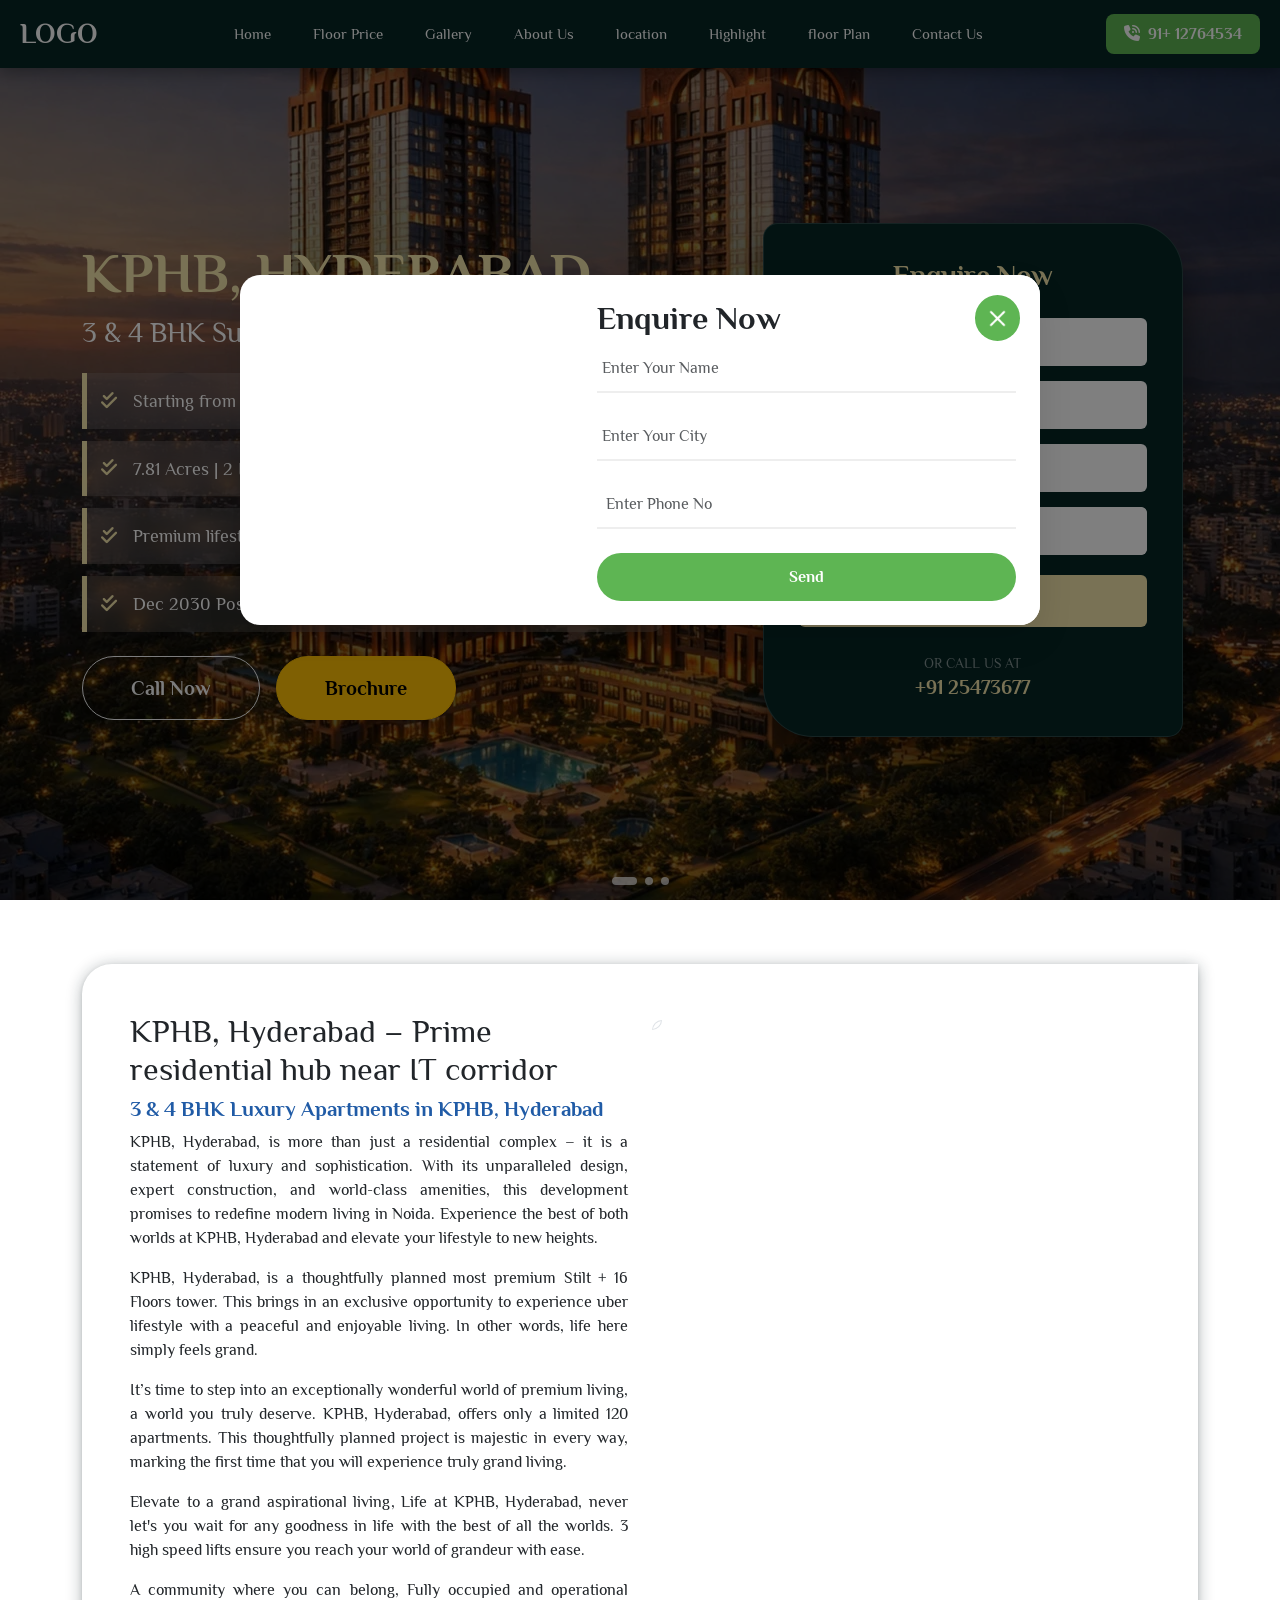
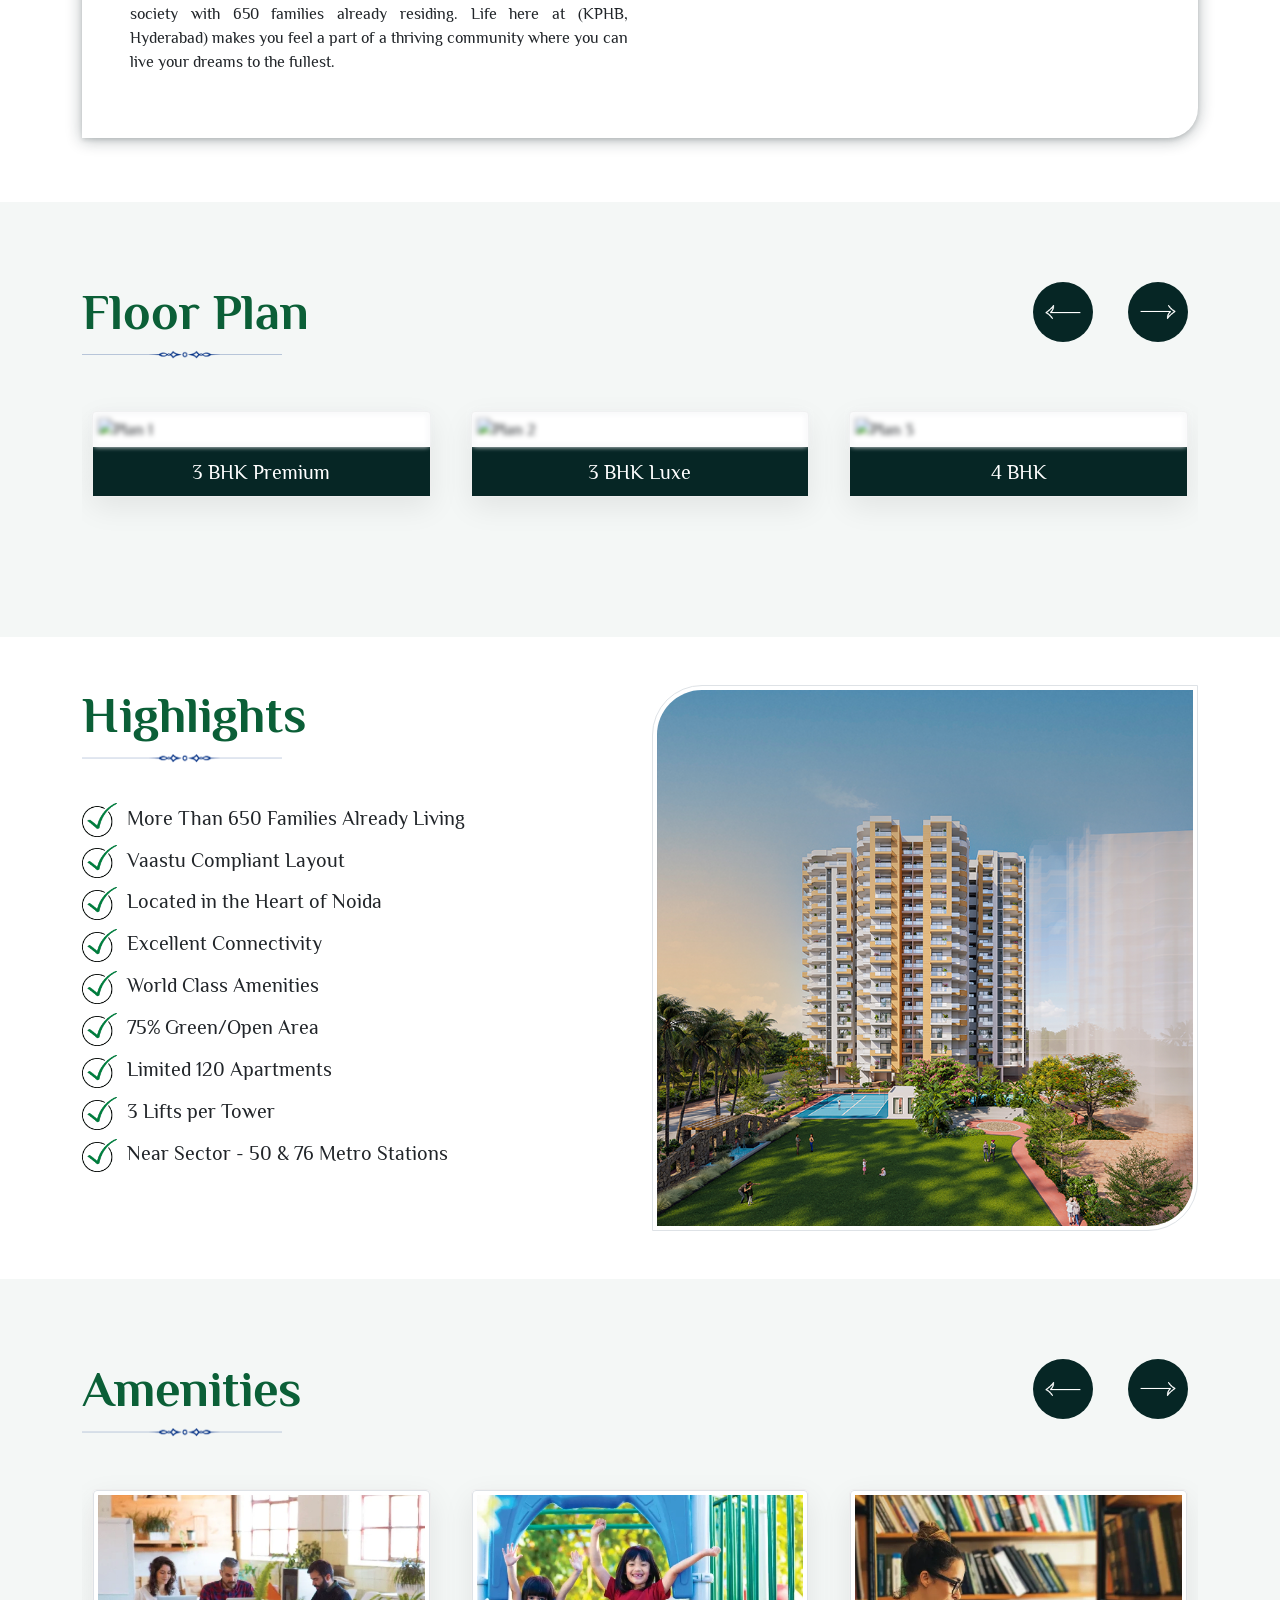
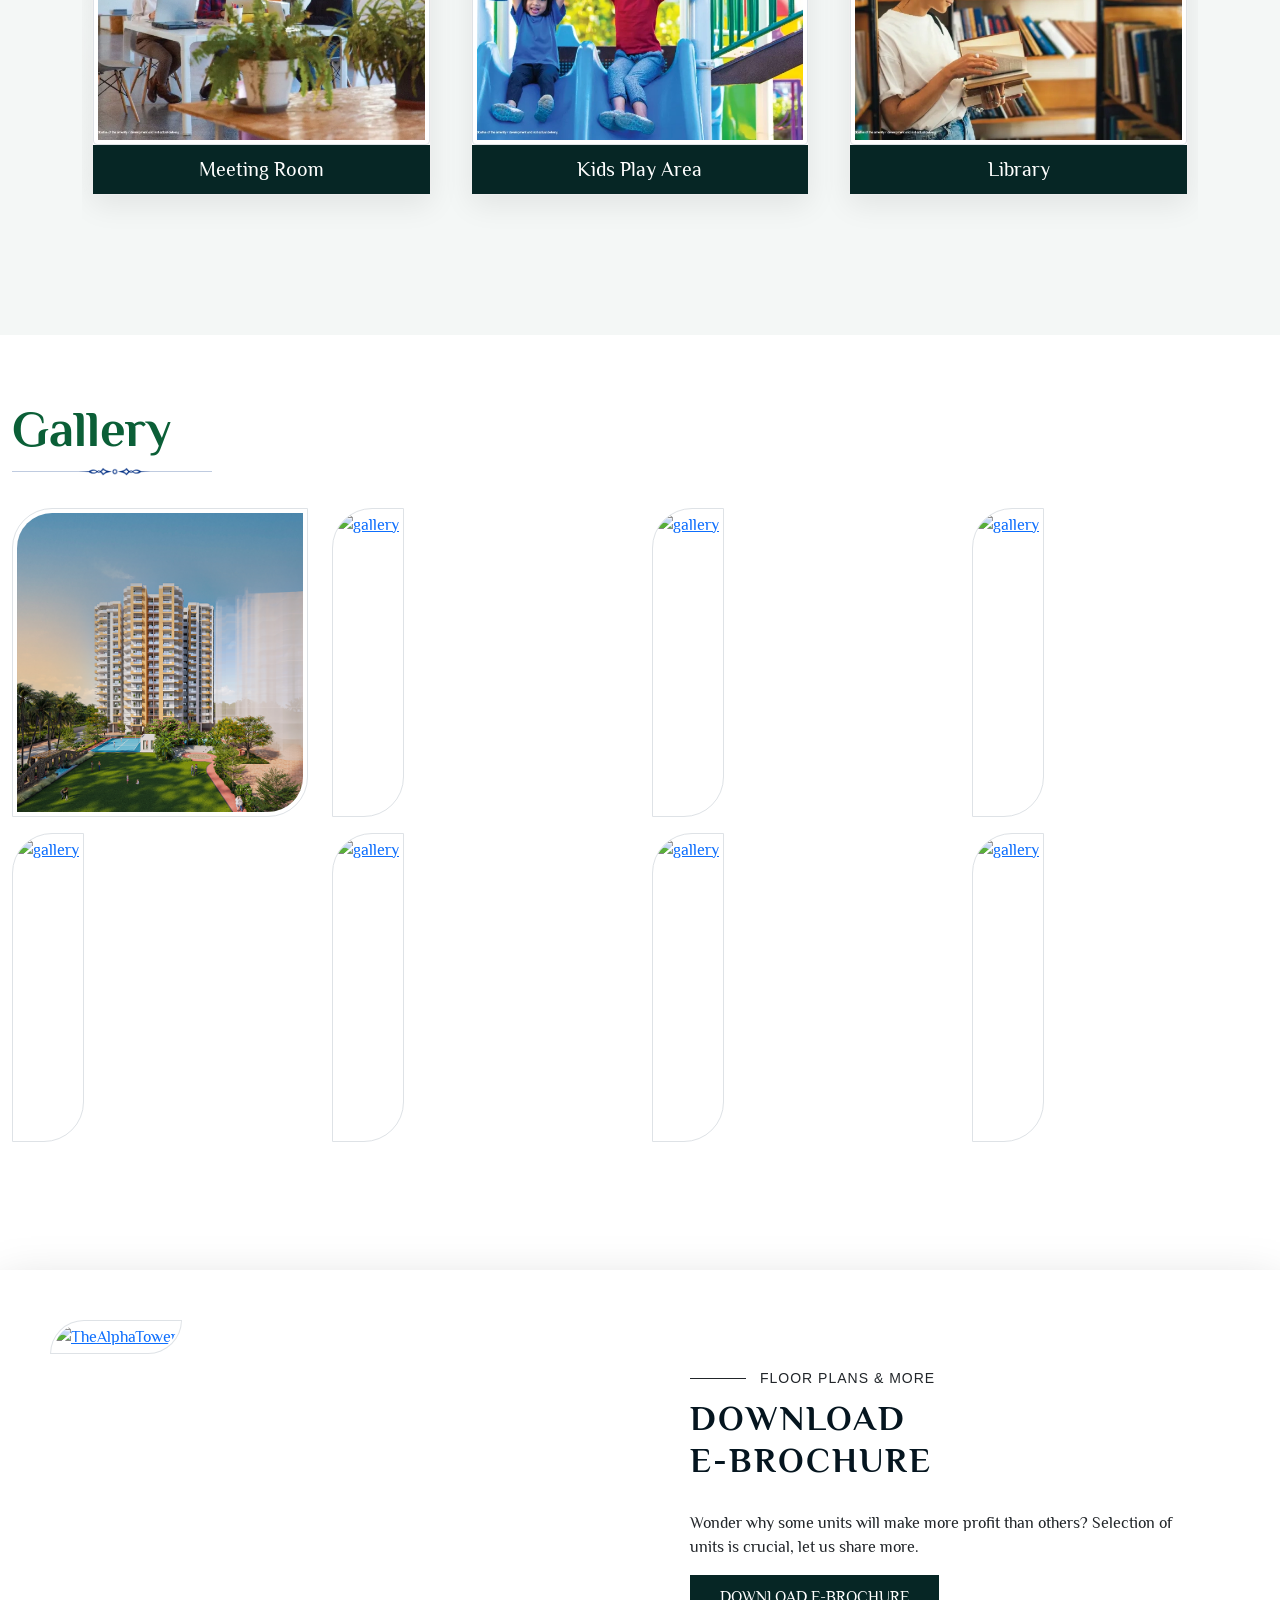
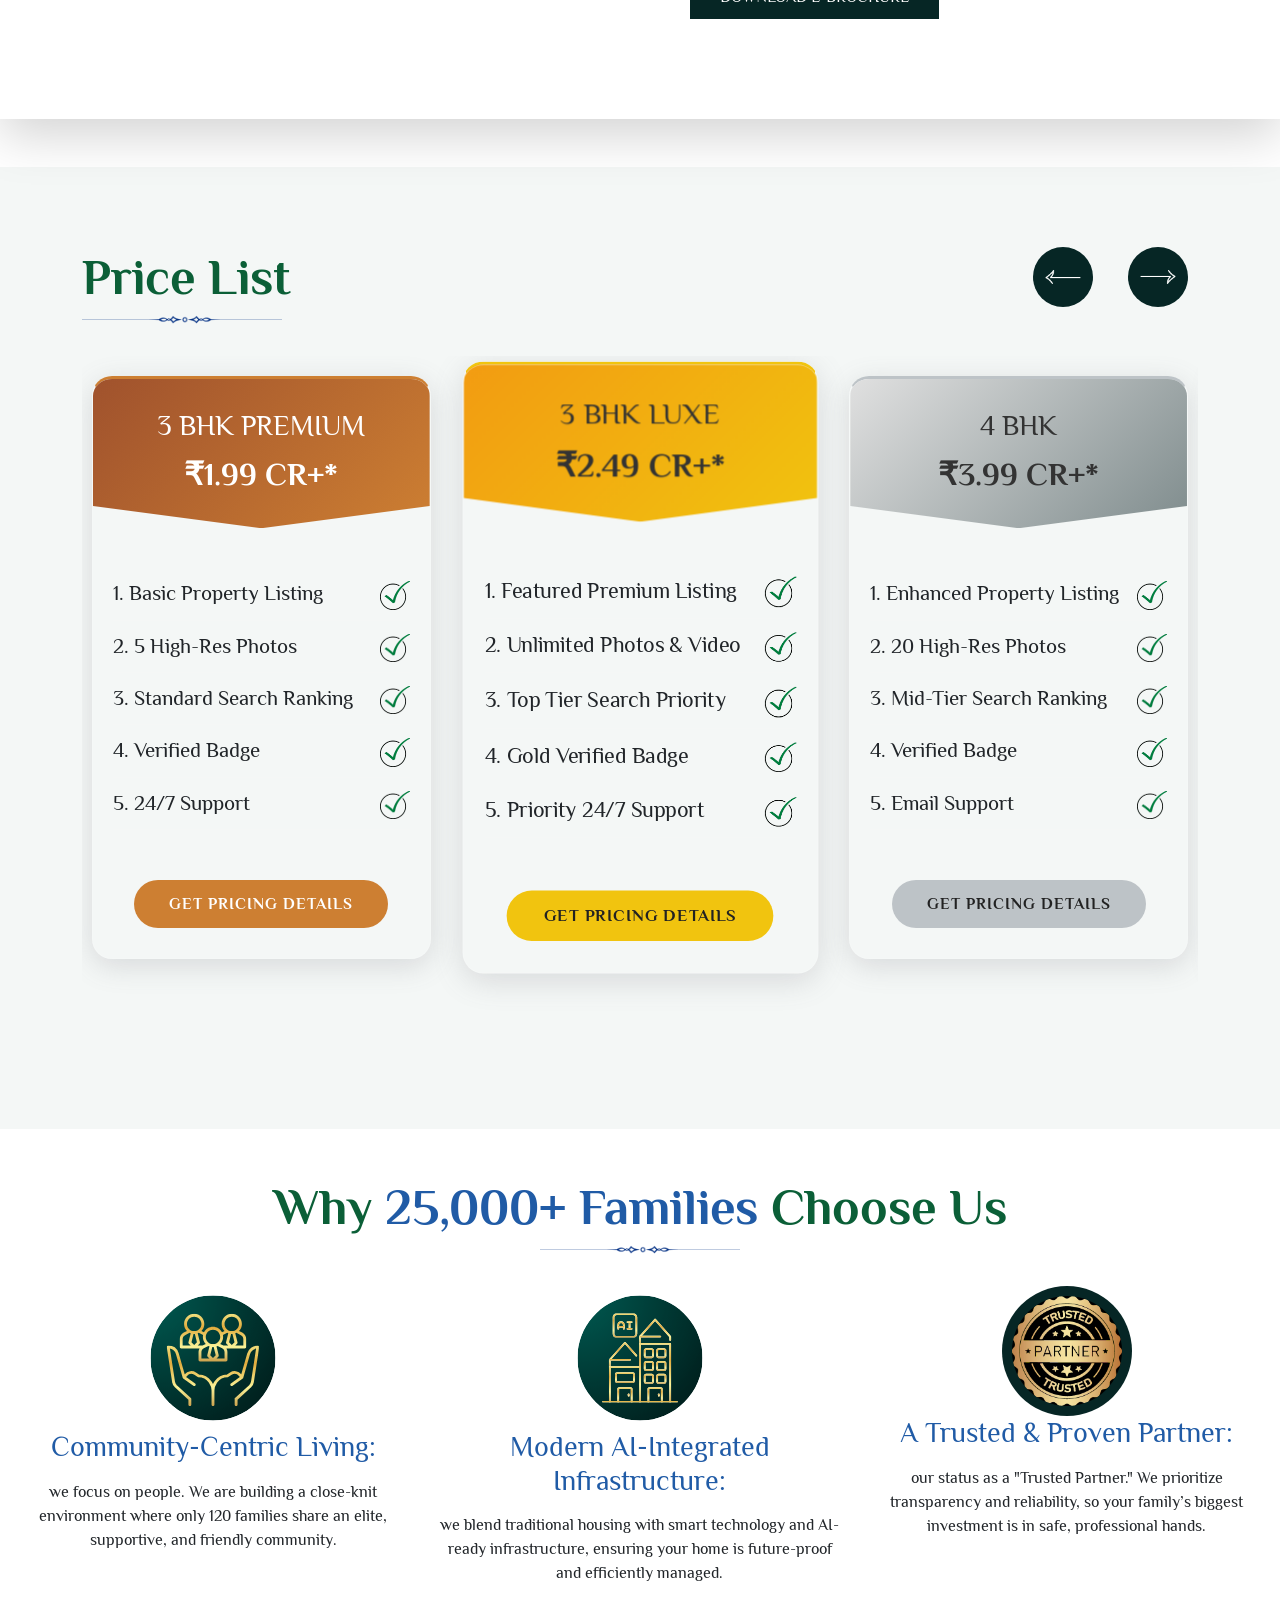
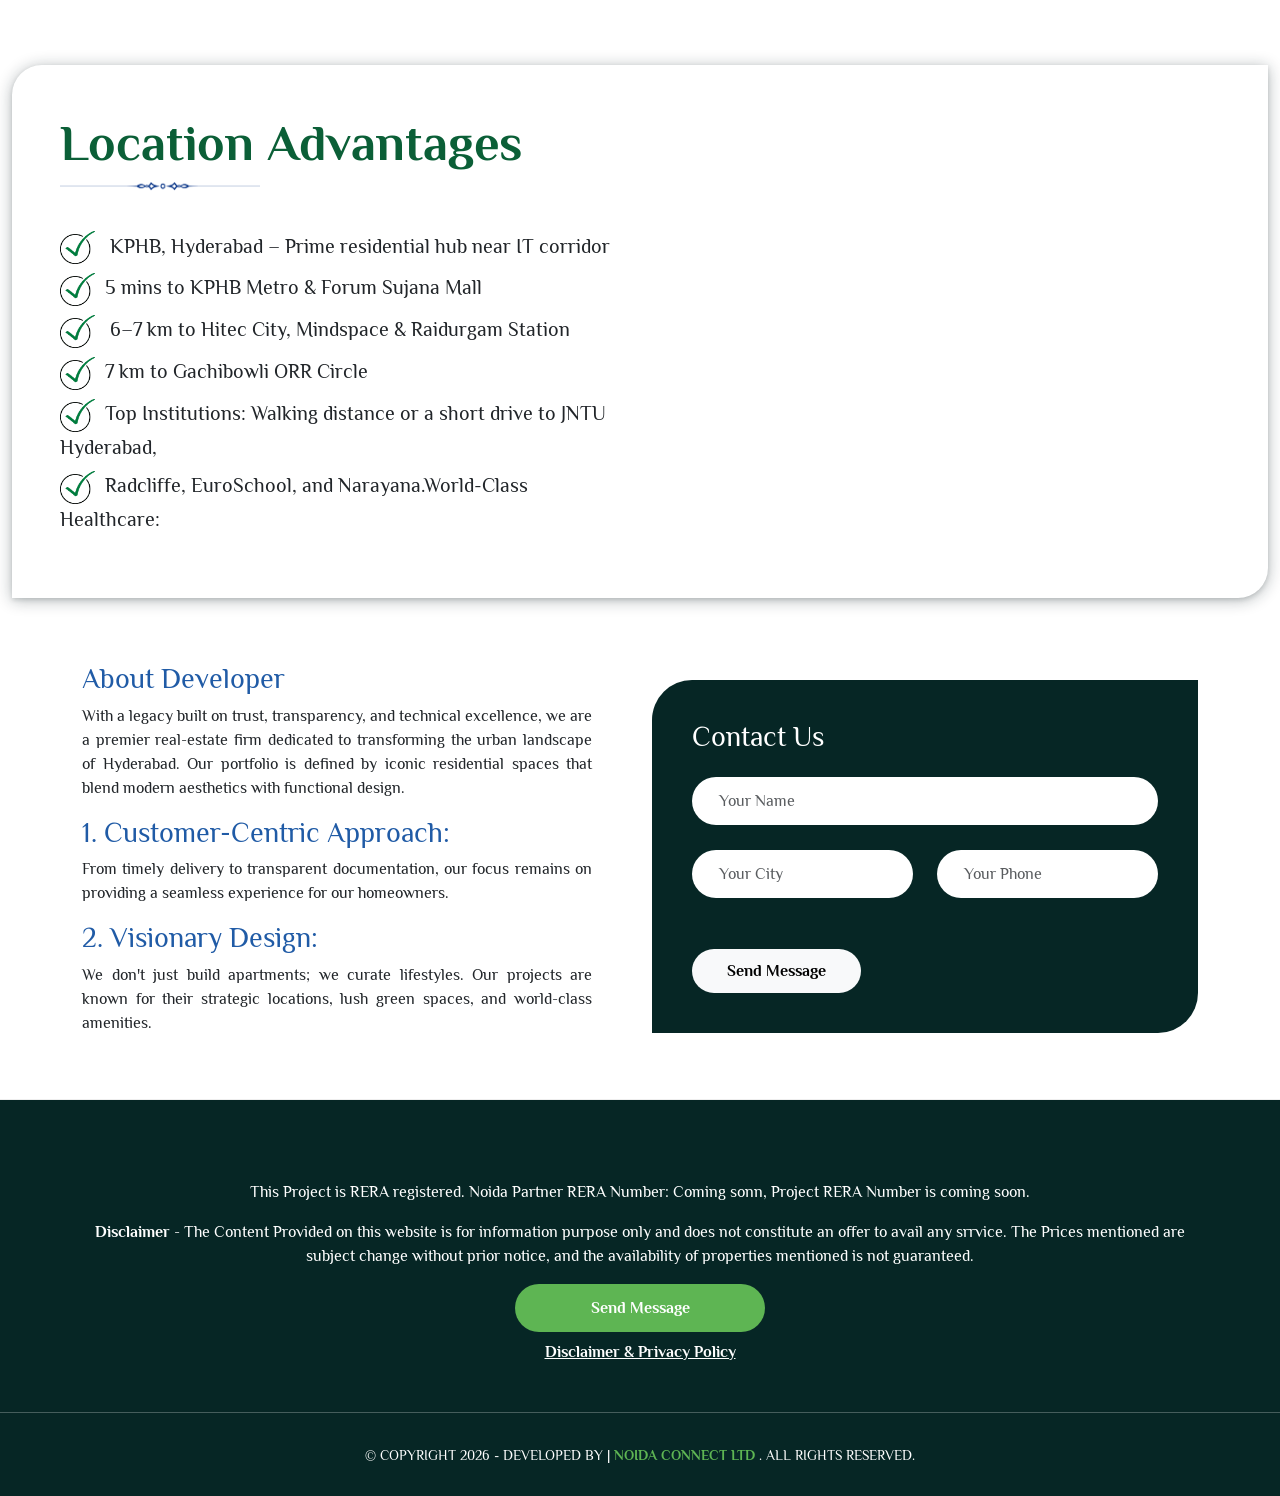
==== commit 3ac15ec3: "commit" ====
--- a/index.html
+++ b/index.html
@@ -195,24 +195,24 @@
                         <div class="ab-project">
 
                             <p>
-                                Noida Tower A Sector 00, Noida, is more than just a residential complex – it is a
+                                KPHB, Hyderabad, is more than just a residential complex – it is a
                                 statement of luxury and sophistication. With its unparalleled design, expert
                                 construction, and world-class amenities, this development promises to redefine modern
-                                living in Noida. Experience the best of both worlds at Noida - TOWER A and
+                                living in Noida. Experience the best of both worlds at KPHB, Hyderabad and
                                 elevate your lifestyle to new heights.
                             </p>
-                            <p> Noida Tower A, is a thoughtfully planned most premium Stilt + 16 Floors tower. This
+                            <p> KPHB, Hyderabad, is a thoughtfully planned most premium Stilt + 16 Floors tower. This
                                 brings in an exclusive opportunity to experience uber lifestyle with a peaceful and
                                 enjoyable living. In other words, life here simply feels grand.</p>
                             <p>It’s time to step into an exceptionally wonderful world of premium living, a world you
-                                truly deserve. Noida - TOWER A, offers only a limited 120 apartments. This
+                                truly deserve. KPHB, Hyderabad, offers only a limited 120 apartments. This
                                 thoughtfully planned project is majestic in every way, marking the first time that you
                                 will experience truly grand living.</p>
-                            <p>Elevate to a grand aspirational living, Life at Noida - TOWER A, never let's you wait for
+                            <p>Elevate to a grand aspirational living, Life at KPHB, Hyderabad, never let's you wait for
                                 any goodness in life with the best of all the worlds. 3 high speed lifts ensure you
                                 reach your world of grandeur with ease.</p>
                             <p>A community where you can belong, Fully occupied and operational society with 650
-                                families already residing. Life here at Noida(Tower A) makes you feel a part of a
+                                families already residing. Life here at (KPHB, Hyderabad) makes you feel a part of a
                                 thriving community where you can live your dreams to the fullest.</p>
 
                         </div>
@@ -742,7 +742,7 @@
                             <div class="card-header">
                                 <h3>3 BHK Luxe</h3>
                                 <span class="price">₹2.49 Cr+*
-</span>
+                                </span>
                             </div>
                             <ul class="features-list">
                                 <li>1. Featured Premium Listing <span class="check"><img src="images/tickmark.png"
@@ -765,7 +765,7 @@
                             <div class="card-header">
                                 <h3>4 BHK </h3>
                                 <span class="price">₹3.99 Cr+*
-</span>
+                                </span>
                             </div>
                             <ul class="features-list">
                                 <li>1. Enhanced Property Listing <span class="check"><img src="images/tickmark.png"
@@ -869,27 +869,27 @@
                     <img class=" rounded-full mx-auto " src="images/customer-oriented.svg"
                         alt="Best Real Estate Consultant in Delhi NCR - MoneyTree Realty" loading="lazy" width="144"
                         height="144">
-                    <h3 style="color: #205ba6;" class=" mb-3">Why Choose Us?</h3>
+                    <h3 style="color: #205ba6;" class=" mb-3">Community-Centric Living:</h3>
                     <p class="">
-                       Developed by No1 Developer Godrej Properties – India’s most trusted brand
-                    </p>
+                        we focus on people. We are building a close-knit environment where only 120 families share an
+                        elite, supportive, and friendly community. </p>
                 </div>
                 <div class="col-lg-4 text-center">
                     <img class="  mx-auto " src="images/tech-enabled.svg"
                         alt="Customer Oriented - Best Real Estate Consultant in Delhi NCR" loading="lazy" width="144"
                         height="144">
-                    <h3 style="color: #205ba6;" class=" mb-3">Hitec City</h3>
+                    <h3 style="color: #205ba6;" class=" mb-3">Modern AI-Integrated Infrastructure:</h3>
                     <p class="">
-                 High-demand micro market near Hitec City
-                    </p>
+                        we blend traditional housing with smart technology and AI-ready infrastructure, ensuring your
+                        home is future-proof and efficiently managed. </p>
                 </div>
                 <div class="col-lg-4 text-center">
                     <img style="border-radius: 50%; background-color: #062625; padding: 10px;" class=""
                         src="images/download 3.png" alt="" loading="lazy" width="130" height="130">
-                    <h3 style="color: #205ba6;" class=" mb-3">Tech Enabled</h3>
+                    <h3 style="color: #205ba6;" class=" mb-3">A Trusted & Proven Partner:</h3>
                     <p class="text-gray-600">
-                        Brooklyn-themed architecture – unique, modern & premium
-                    </p>
+                        our status as a "Trusted Partner." We prioritize transparency and reliability, so your family’s
+                        biggest investment is in safe, professional hands. </p>
                 </div>
             </div>
         </div>
@@ -919,11 +919,13 @@
                                     Station</li>
                                 <!-- <li><img src="images/tickmark.png" class="">5 minutes drive from famous Temple</li> -->
                                 <li><img src="images/tickmark.png" class="">7 km to Gachibowli ORR Circle</li>
-                                <li><img src="images/tickmark.png" class="">15 minutes drive from International Airpot
+                                <li><img src="images/tickmark.png" class="">Top Institutions: Walking distance or a
+                                    short drive to JNTU Hyderabad,
                                 </li>
-                                <li><img src="images/tickmark.png" class="">17 minutes drive from IT HUB &amp; SEZ</li>
-                                <li><img src="images/tickmark.png" class="">10 minutes drive from Educational
-                                    lnstitutions</li>
+                                <li><img src="images/tickmark.png" class="">Radcliffe, EuroSchool, and Narayana.
+                                    ​World-Class Healthcare: </li>
+                                <!-- <li><img src="images/tickmark.png" class="">10 minutes drive from Educational
+                                    lnstitutions</li> -->
 
 
 
@@ -960,23 +962,22 @@
                         <h3 style="color: #205ba6;">About Developer</h3>
 
                         <p>
-                            A real estate developer is an entrepreneur who manages the entire lifecycle of property
-                            projects—from acquiring land and securing financing to overseeing design, construction, and
-                            sales. They lead teams of architects, contractors, and marketers to build residential or
-                            commercial spaces, playing a pivotal role in urban development.
+                            With a legacy built on trust, transparency, and technical excellence, we are a premier
+                            real-estate firm dedicated to transforming the urban landscape of Hyderabad. Our portfolio
+                            is defined by iconic residential spaces that blend modern aesthetics with functional design.
                         </p>
                         <div class="g-heading">
                             <!-- <h1>Our Purpose</h1> -->
-                            <h3 style="color: #205ba6;">1. Core Functions:</h3>
-                        </div>
-                        <p> They identify profitable opportunities, conduct feasibility studies, and manage the risk
-                            involved in transforming land into valuable assets.</p>
+                            <h3 style="color: #205ba6;">1. ​Customer-Centric Approach:</h3>
+                        </div>
+                        <p> From timely delivery to transparent documentation, our focus remains on providing a seamless
+                            experience for our homeowners.</p>
                         <div class="g-heading">
                             <!-- <h1>Our Purpose</h1> -->
-                            <h3 style="color: #205ba6;">2. Key Responsibilities:</h3>
-                        </div>
-                        <p>Beyond building, they are responsible for navigating regulatory approvals, securing funding,
-                            and implementing marketing strategies to sell or lease projects.
+                            <h3 style="color: #205ba6;">2. Visionary Design:</h3>
+                        </div>
+                        <p> We don't just build apartments; we curate lifestyles. Our projects are known for their
+                            strategic locations, lush green spaces, and world-class amenities.
                         </p>
 
                         <!-- <p>A community where you can belong, Fully occupied and operational society with 650
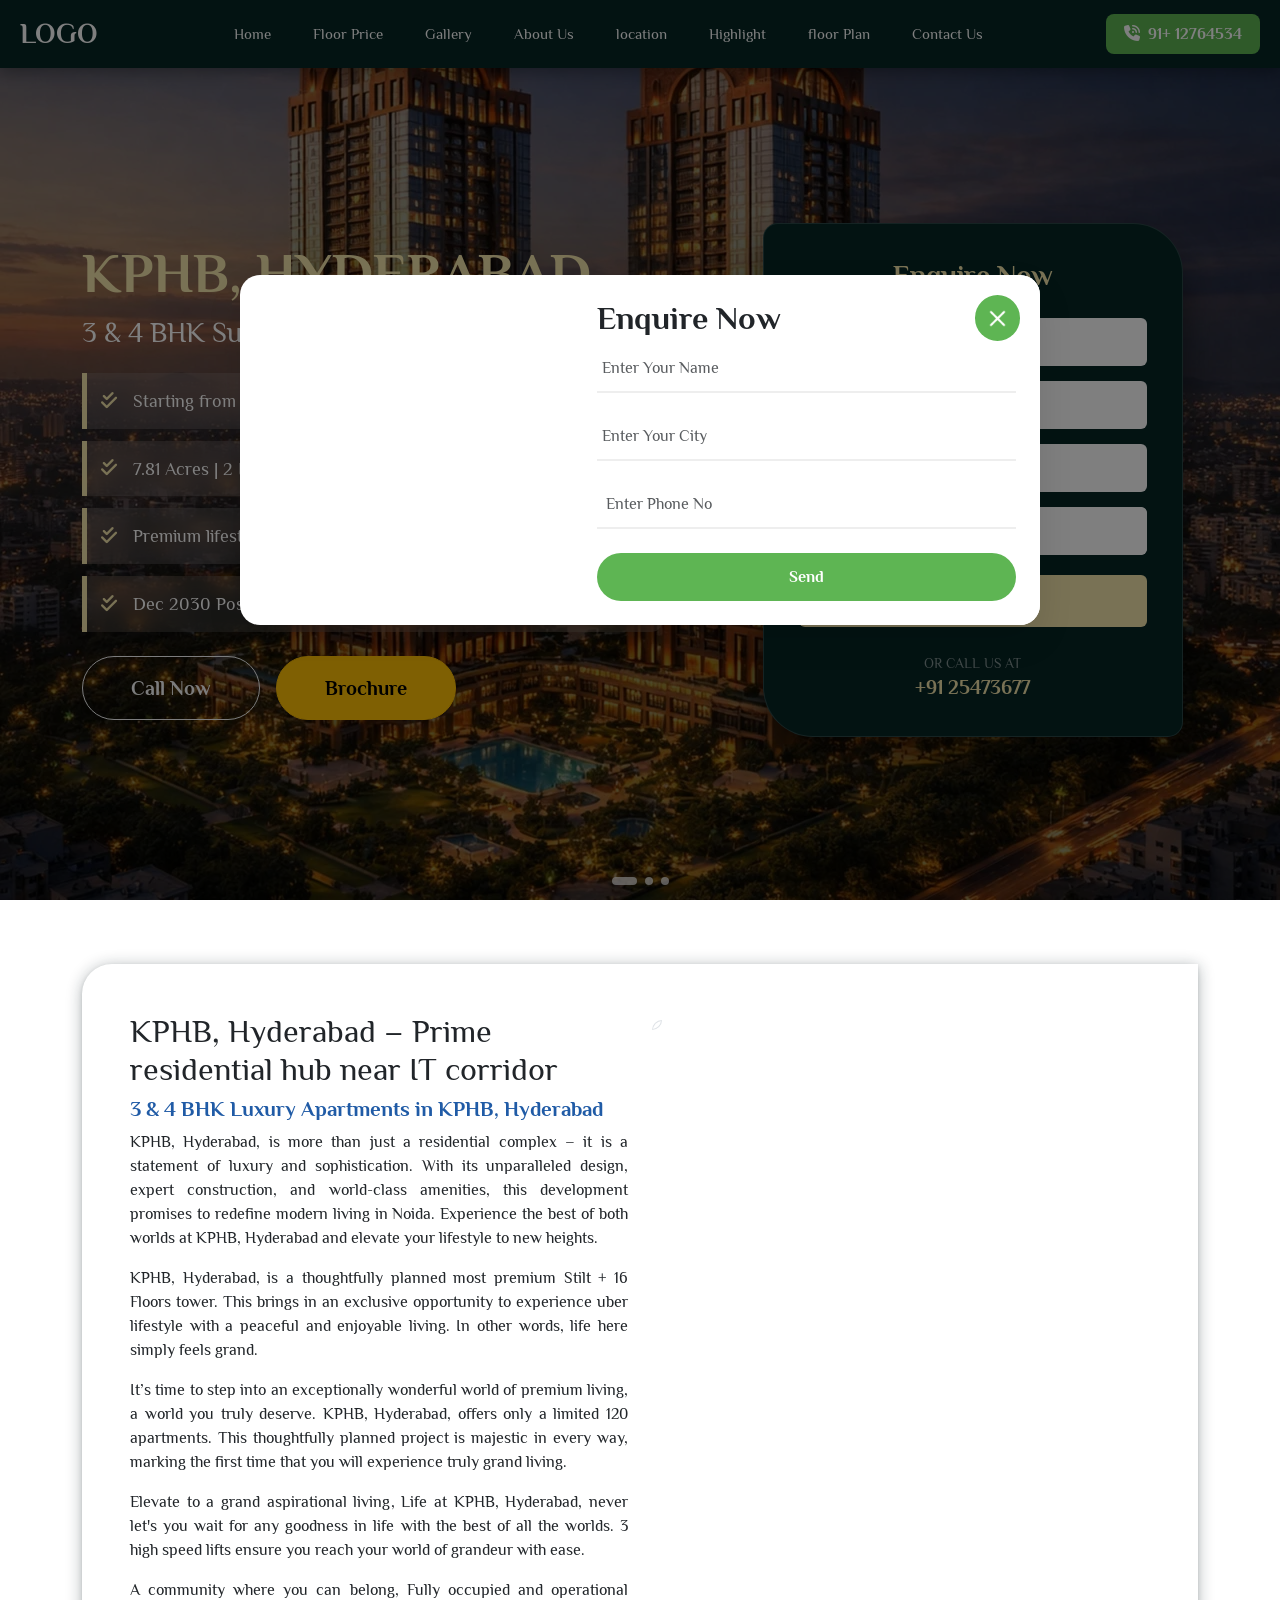
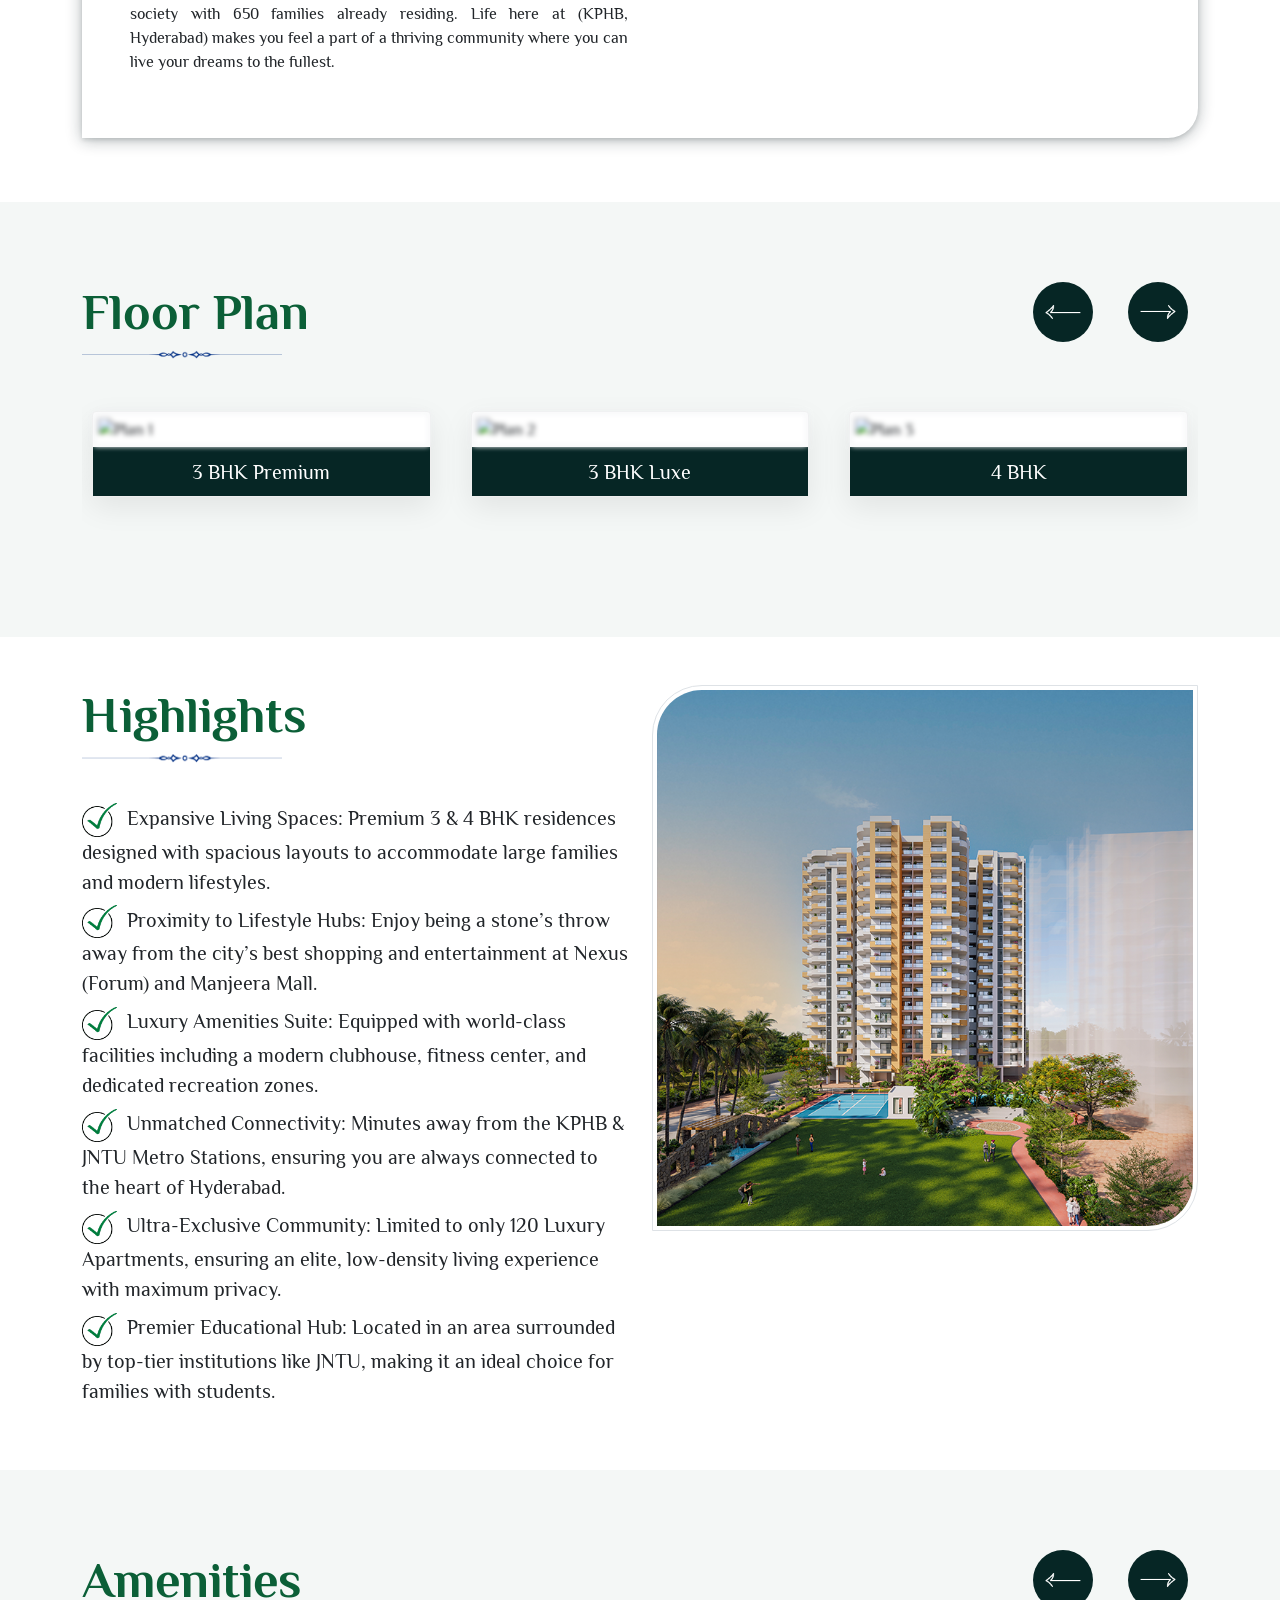
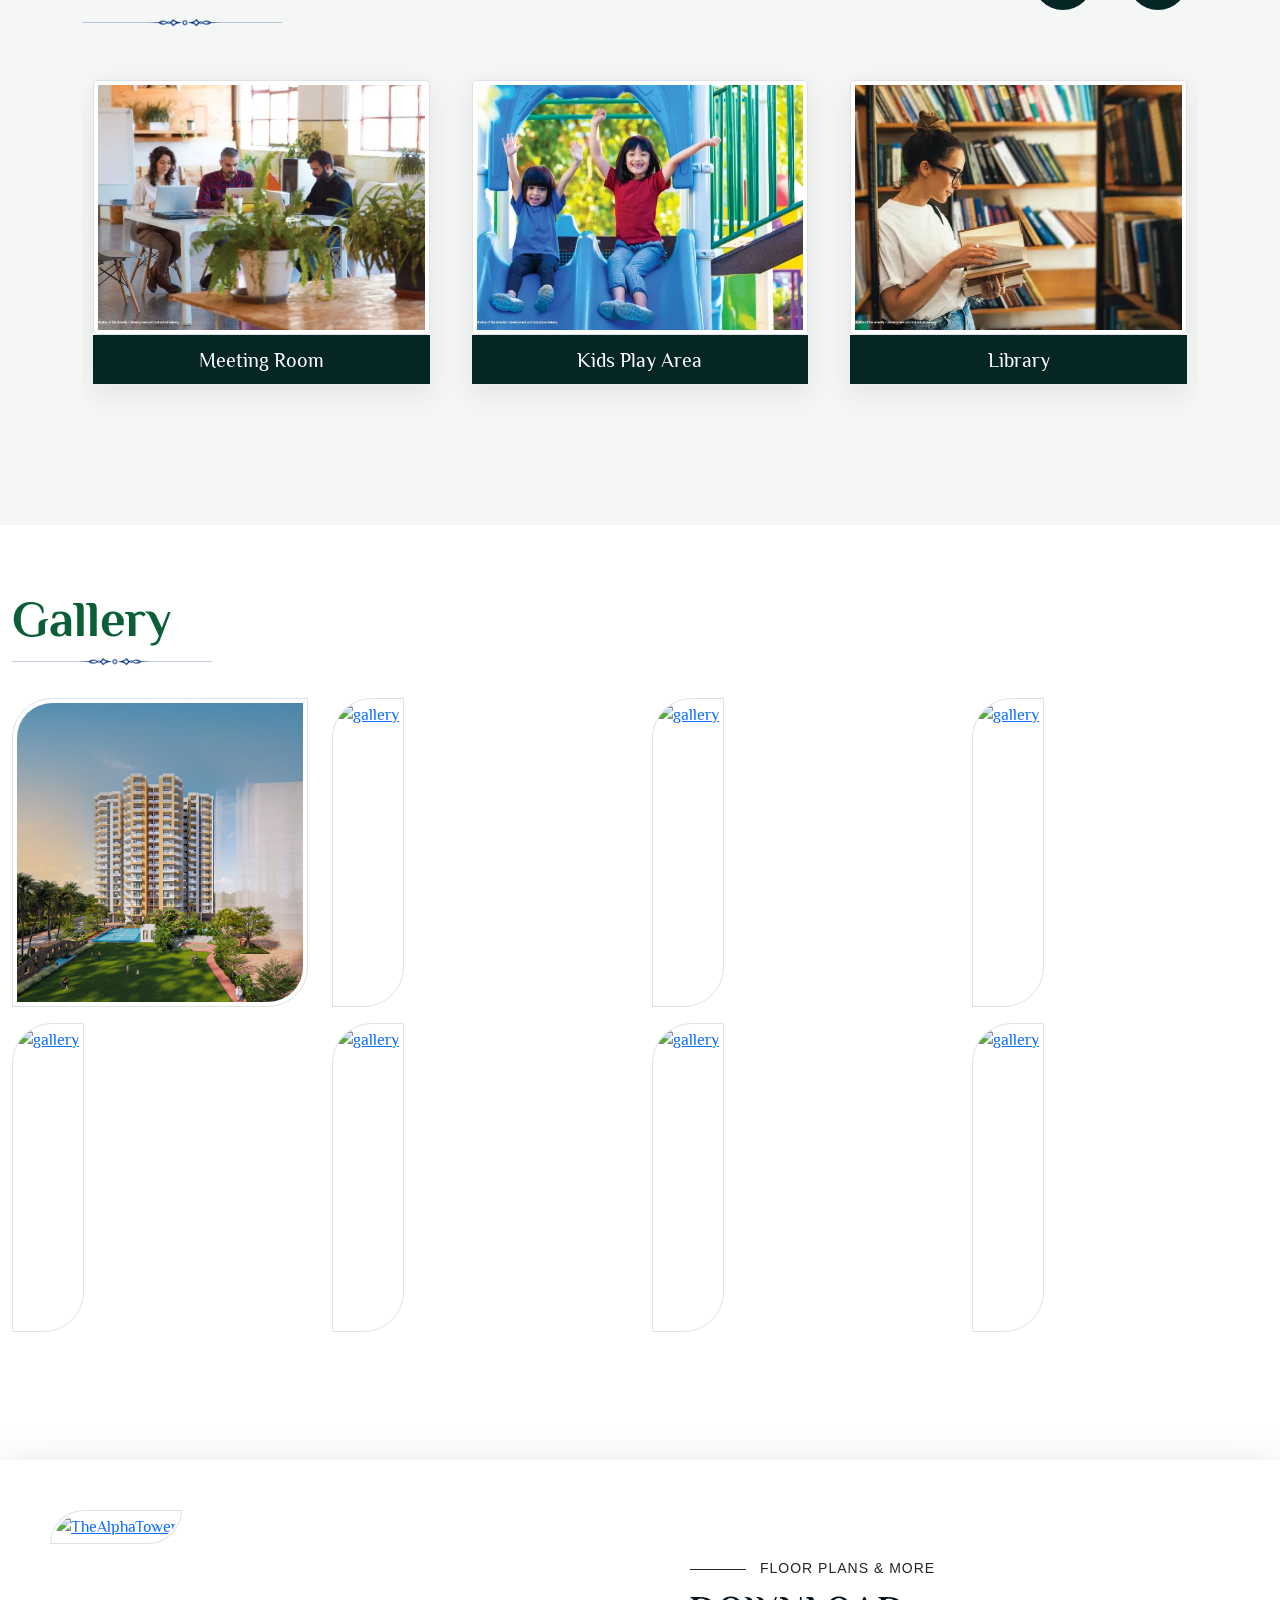
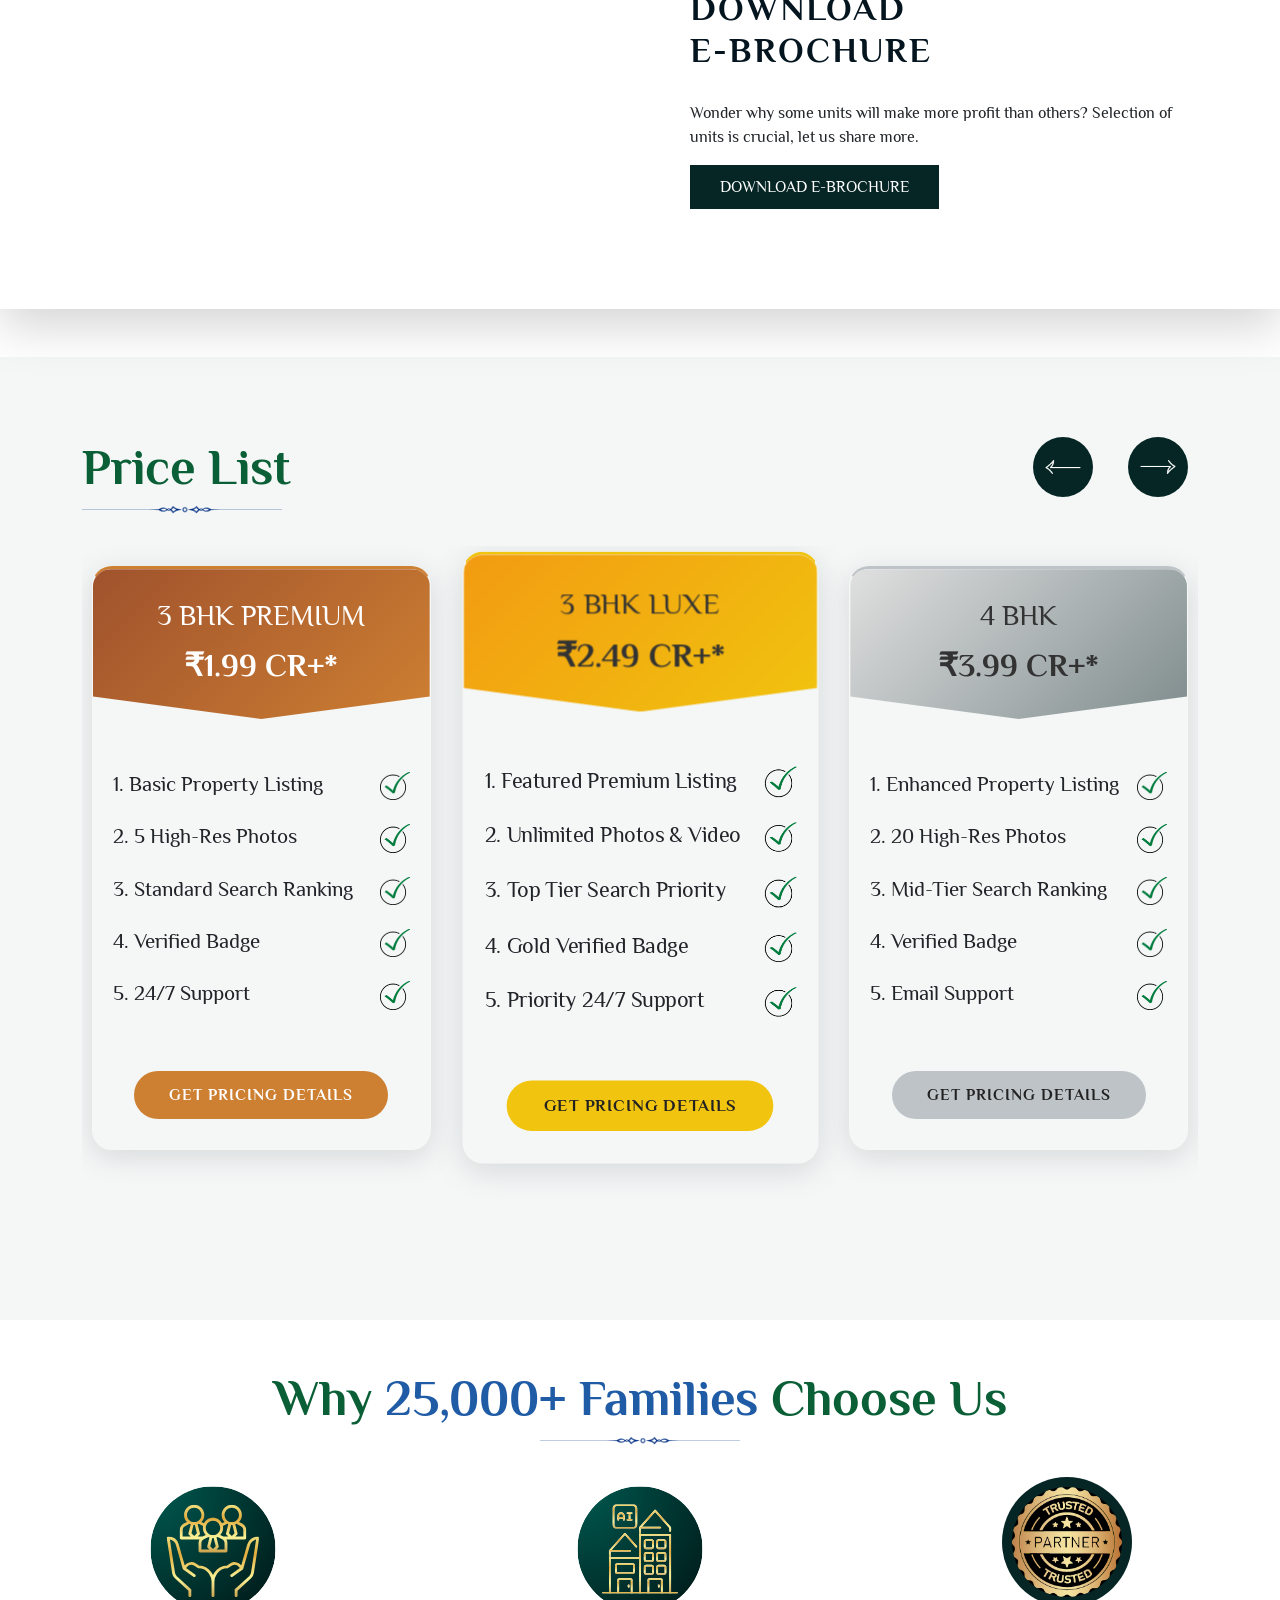
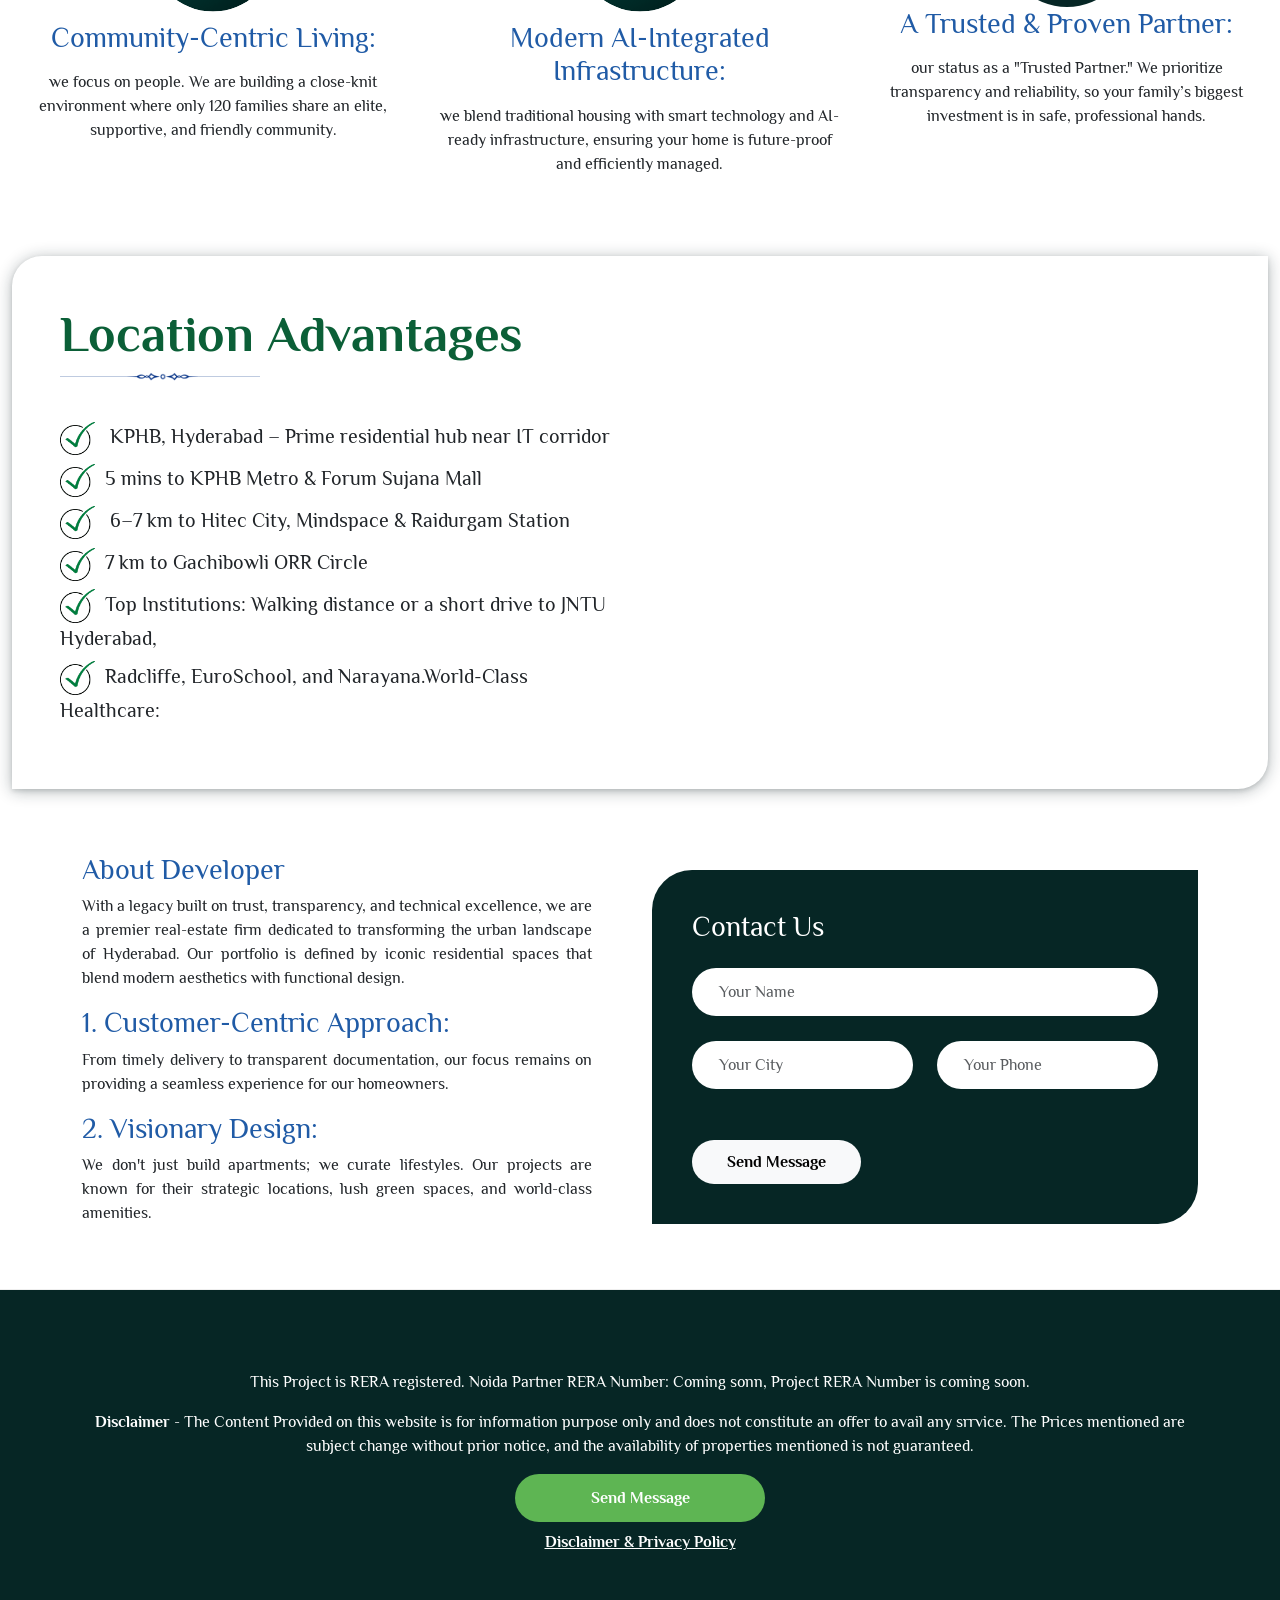
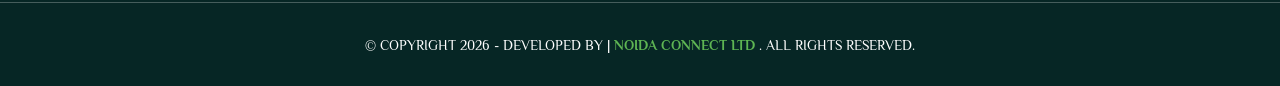
==== commit 423b0feb: "commit" ====
--- a/index.html
+++ b/index.html
@@ -342,15 +342,14 @@
                         </div>
                         <div class="ab-project">
                             <ul class="aminties p-0">
-                                <li><img src="images/tickmark.png" class="">More Than 650 Families Already Living</li>
-                                <li><img src="images/tickmark.png" class="">Vaastu Compliant Layout</li>
-                                <li><img src="images/tickmark.png" class="">Located in the Heart of Noida</li>
-                                <li><img src="images/tickmark.png" class="">Excellent Connectivity </li>
-                                <li><img src="images/tickmark.png" class="">World Class Amenities</li>
-                                <li><img src="images/tickmark.png" class="">75% Green/Open Area</li>
-                                <li><img src="images/tickmark.png" class="">Limited 120 Apartments</li>
-                                <li><img src="images/tickmark.png" class="">3 Lifts per Tower</li>
-                                <li><img src="images/tickmark.png" class="">Near Sector - 50 &amp; 76 Metro Stations
+                                <li><img src="images/tickmark.png" class="">Expansive Living Spaces: Premium 3 & 4 BHK residences designed with spacious layouts to accommodate large families and modern lifestyles.</li>
+                                <li><img src="images/tickmark.png" class="">Proximity to Lifestyle Hubs: Enjoy being a stone’s throw away from the city’s best shopping and entertainment at Nexus (Forum) and Manjeera Mall.</li>
+                                <li><img src="images/tickmark.png" class="">Luxury Amenities Suite: Equipped with world-class facilities including a modern clubhouse, fitness center, and dedicated recreation zones.</li>
+                                <li><img src="images/tickmark.png" class="">Unmatched Connectivity: Minutes away from the KPHB & JNTU Metro Stations, ensuring you are always connected to the heart of Hyderabad.</li>
+                                <li><img src="images/tickmark.png" class="">Ultra-Exclusive Community: Limited to only 120 Luxury Apartments, ensuring an elite, low-density living experience with maximum privacy.</li>
+                                <li><img src="images/tickmark.png" class="">Premier Educational Hub: Located in an area surrounded by top-tier institutions like JNTU, making it an ideal choice for families with students.</li>
+                                <!-- <li><img src="images/tickmark.png" class="">Limited 120 Apartments</li> -->
+
                                 </li>
 
                             </ul>
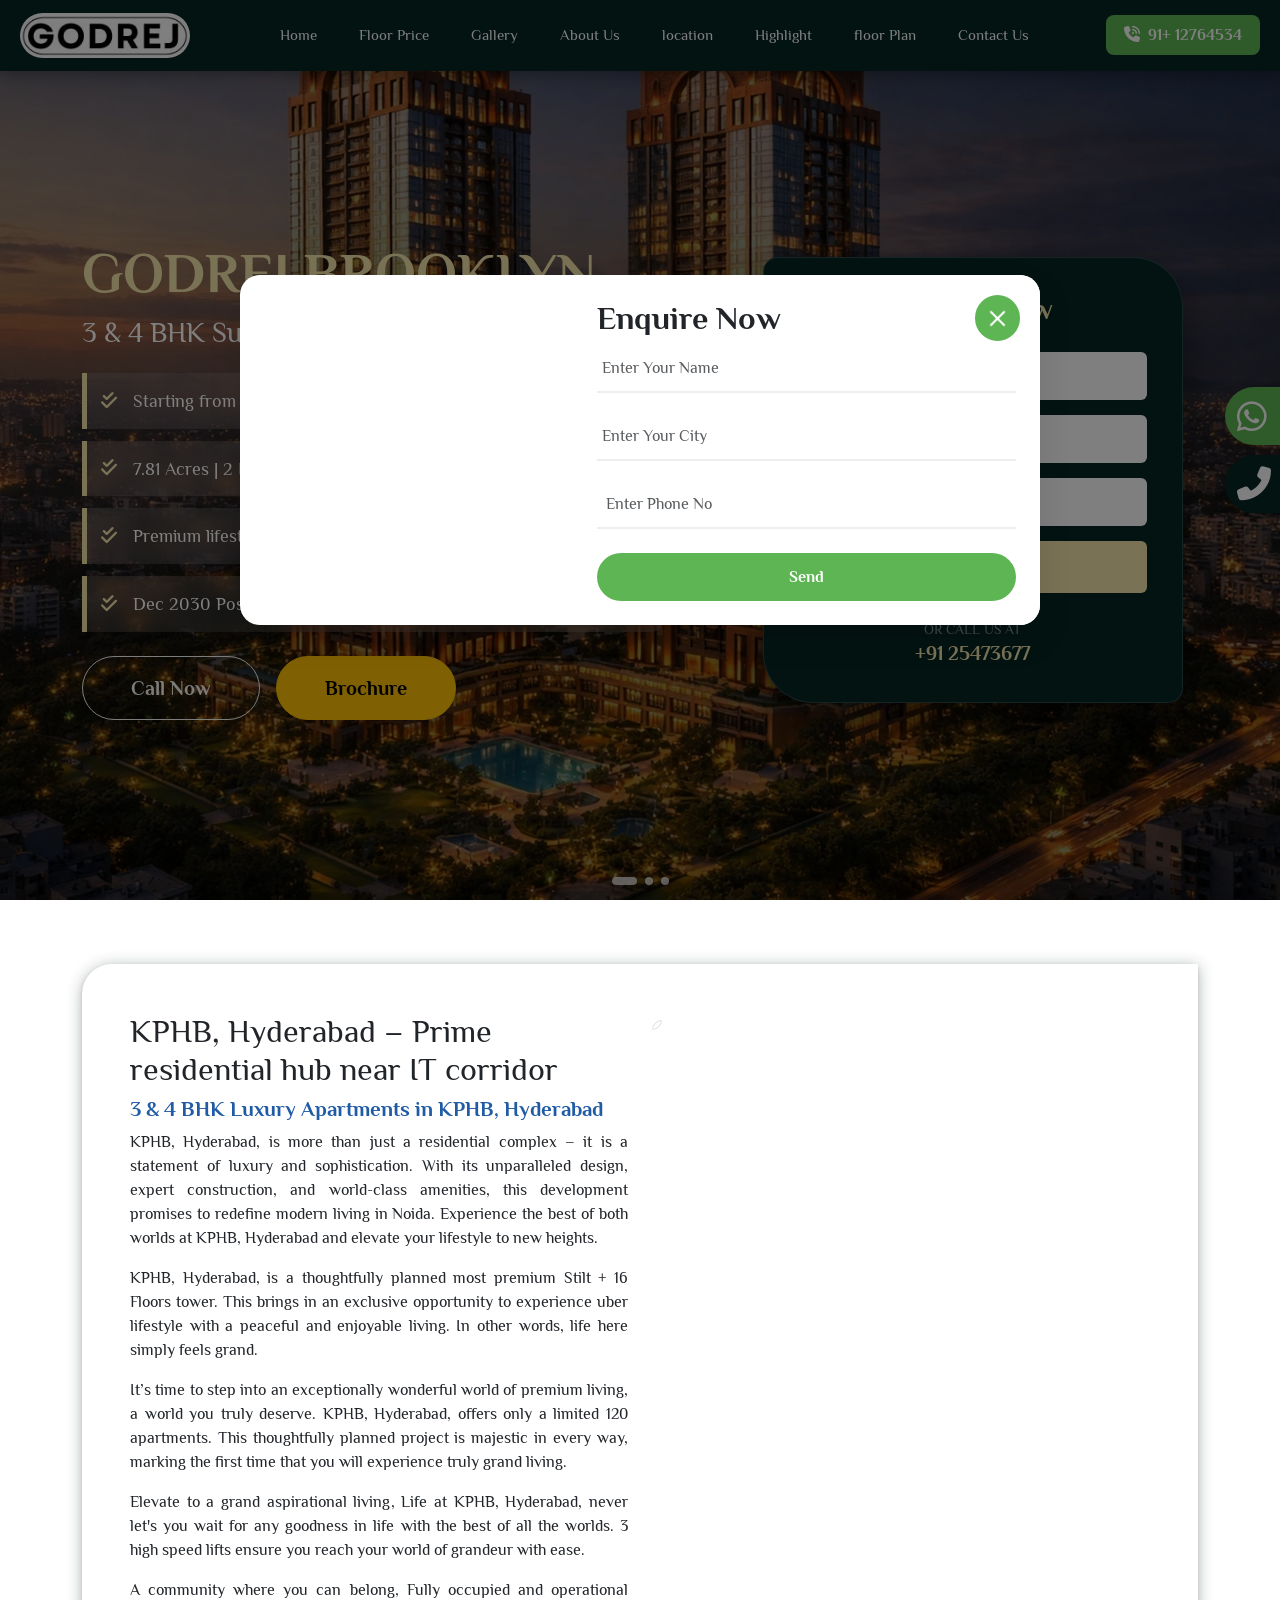
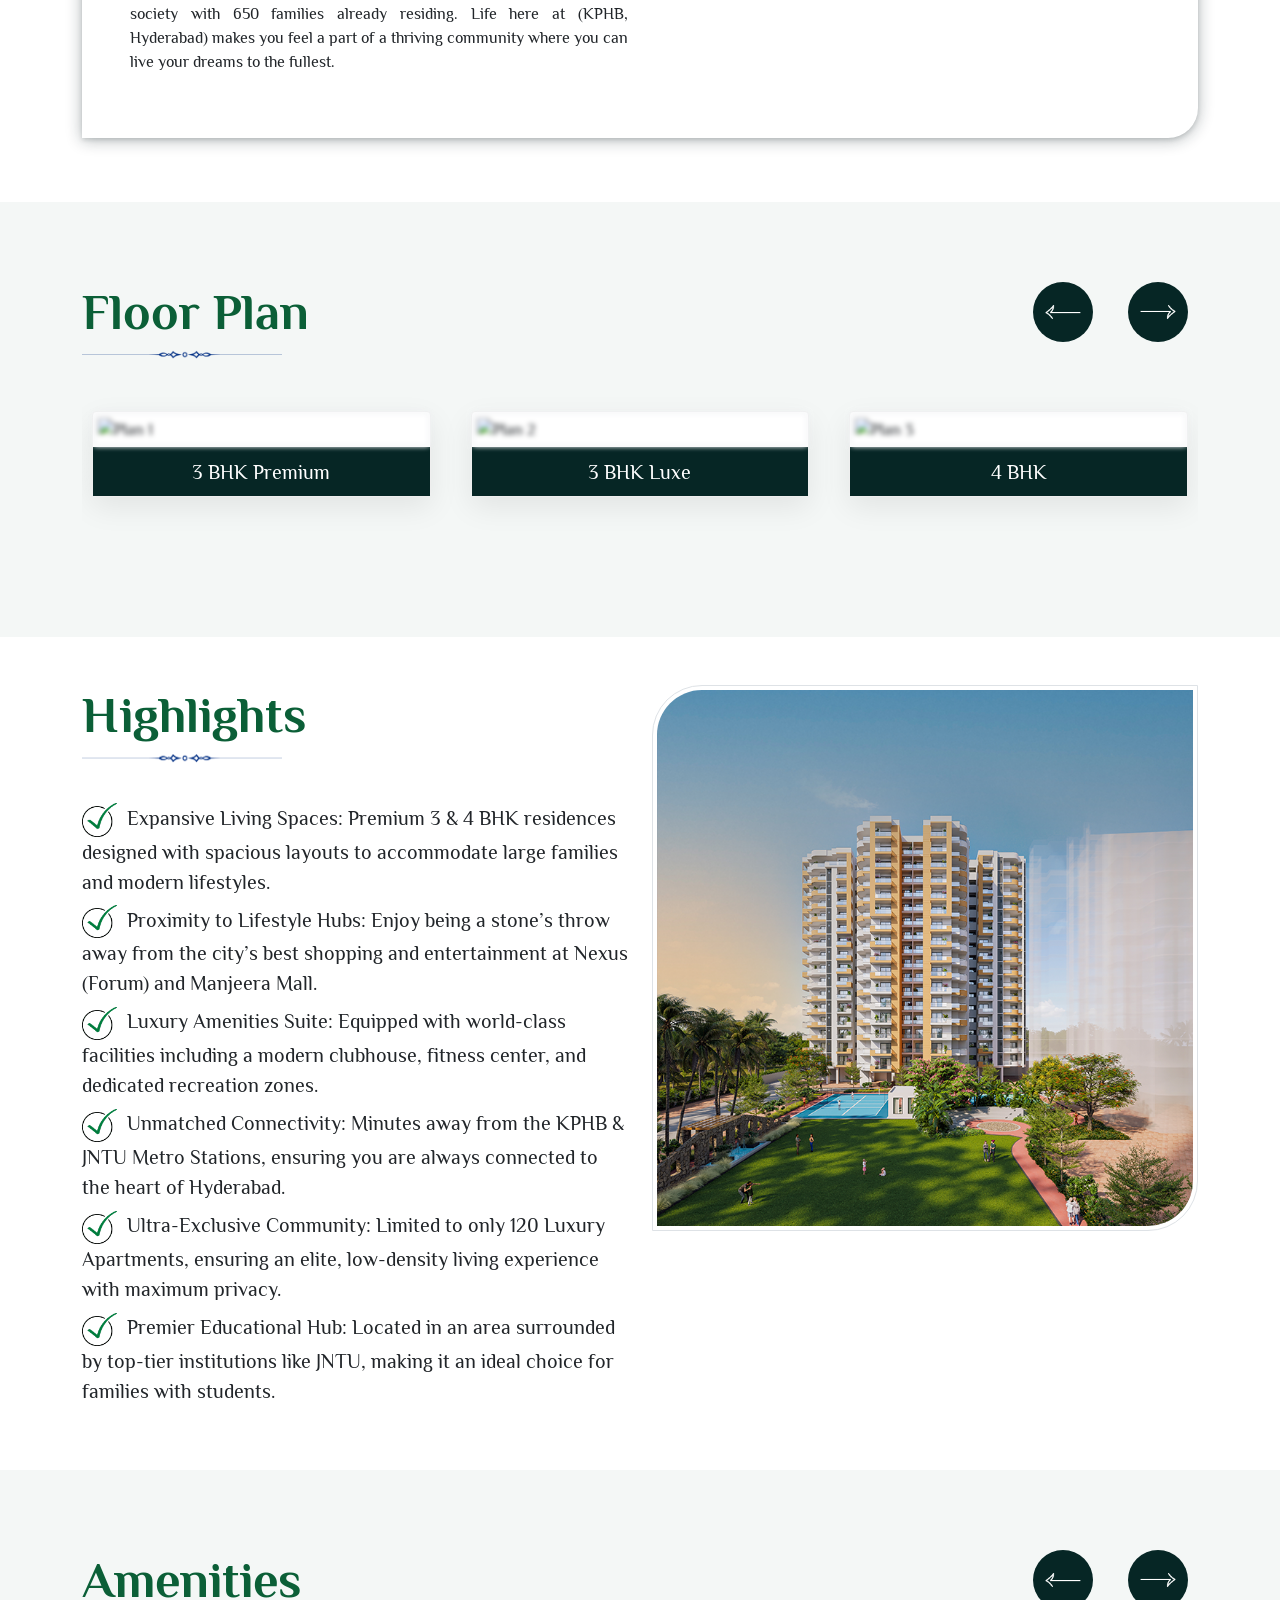
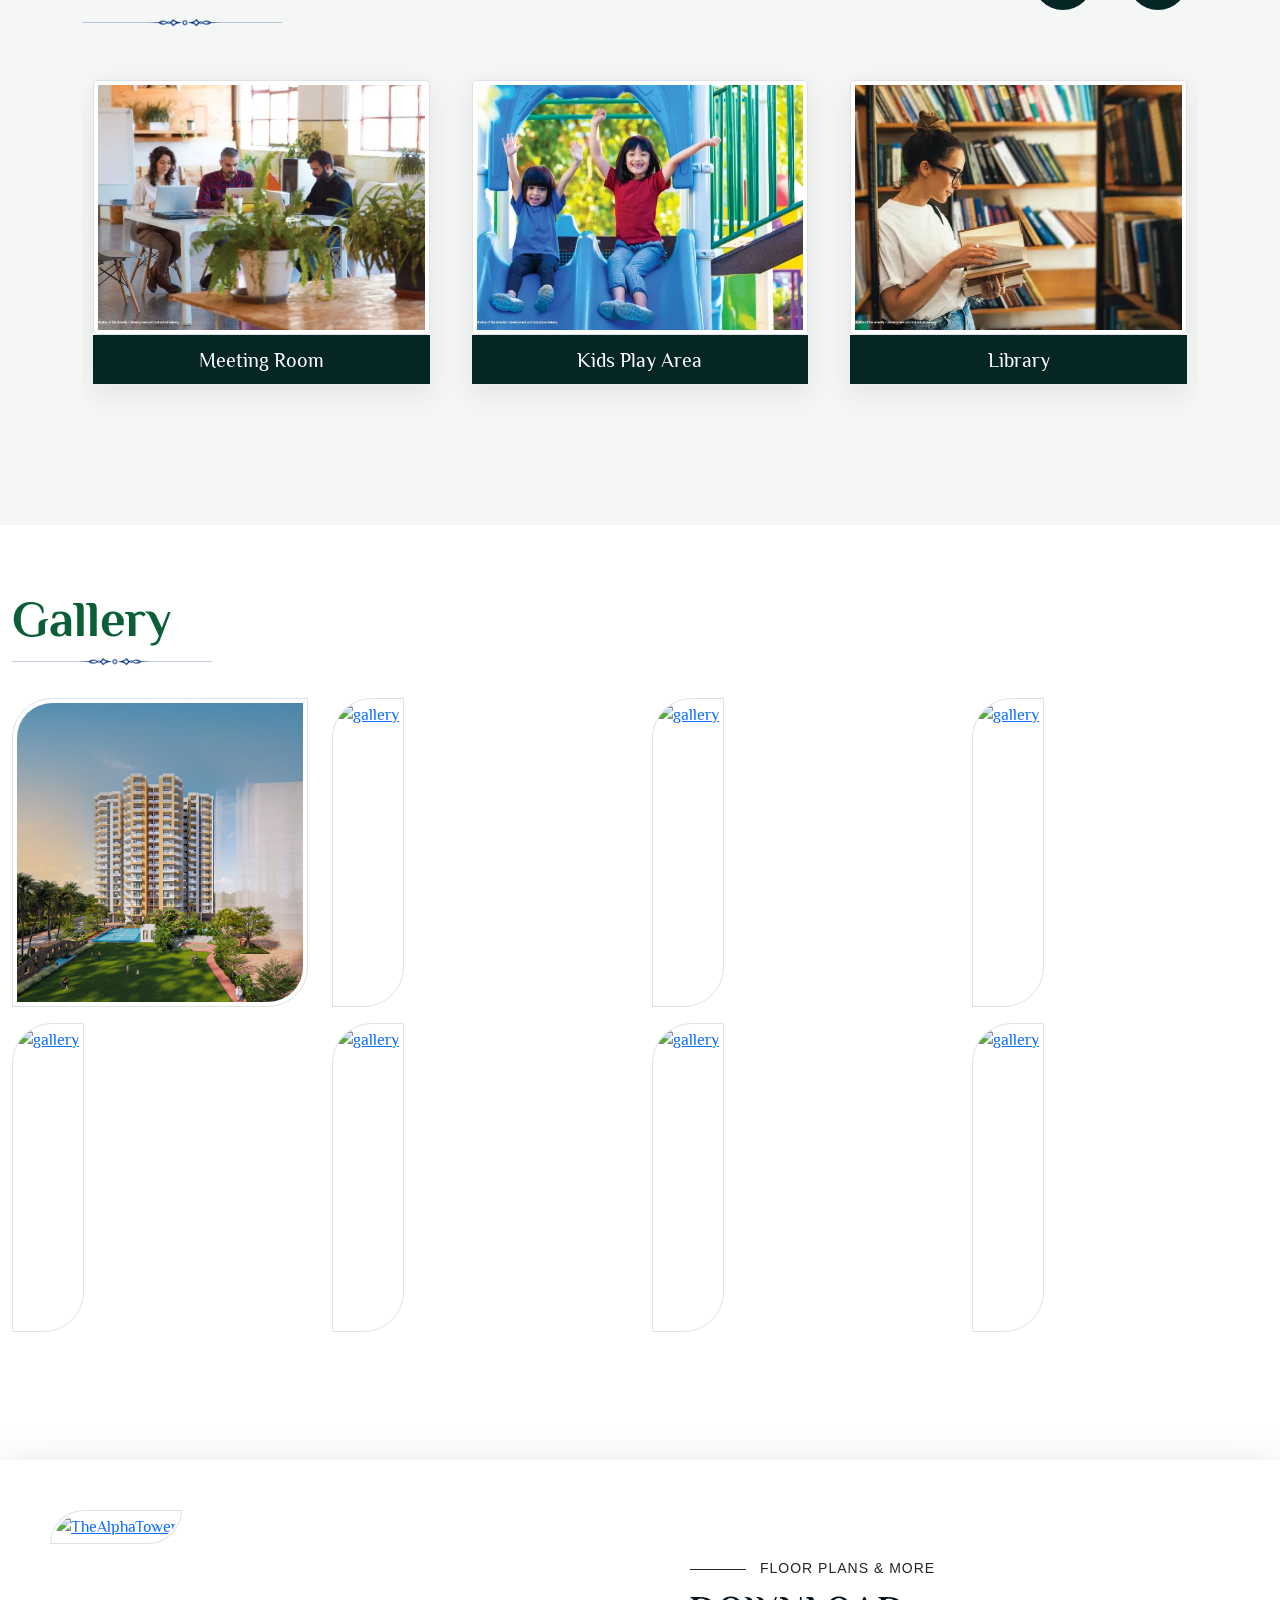
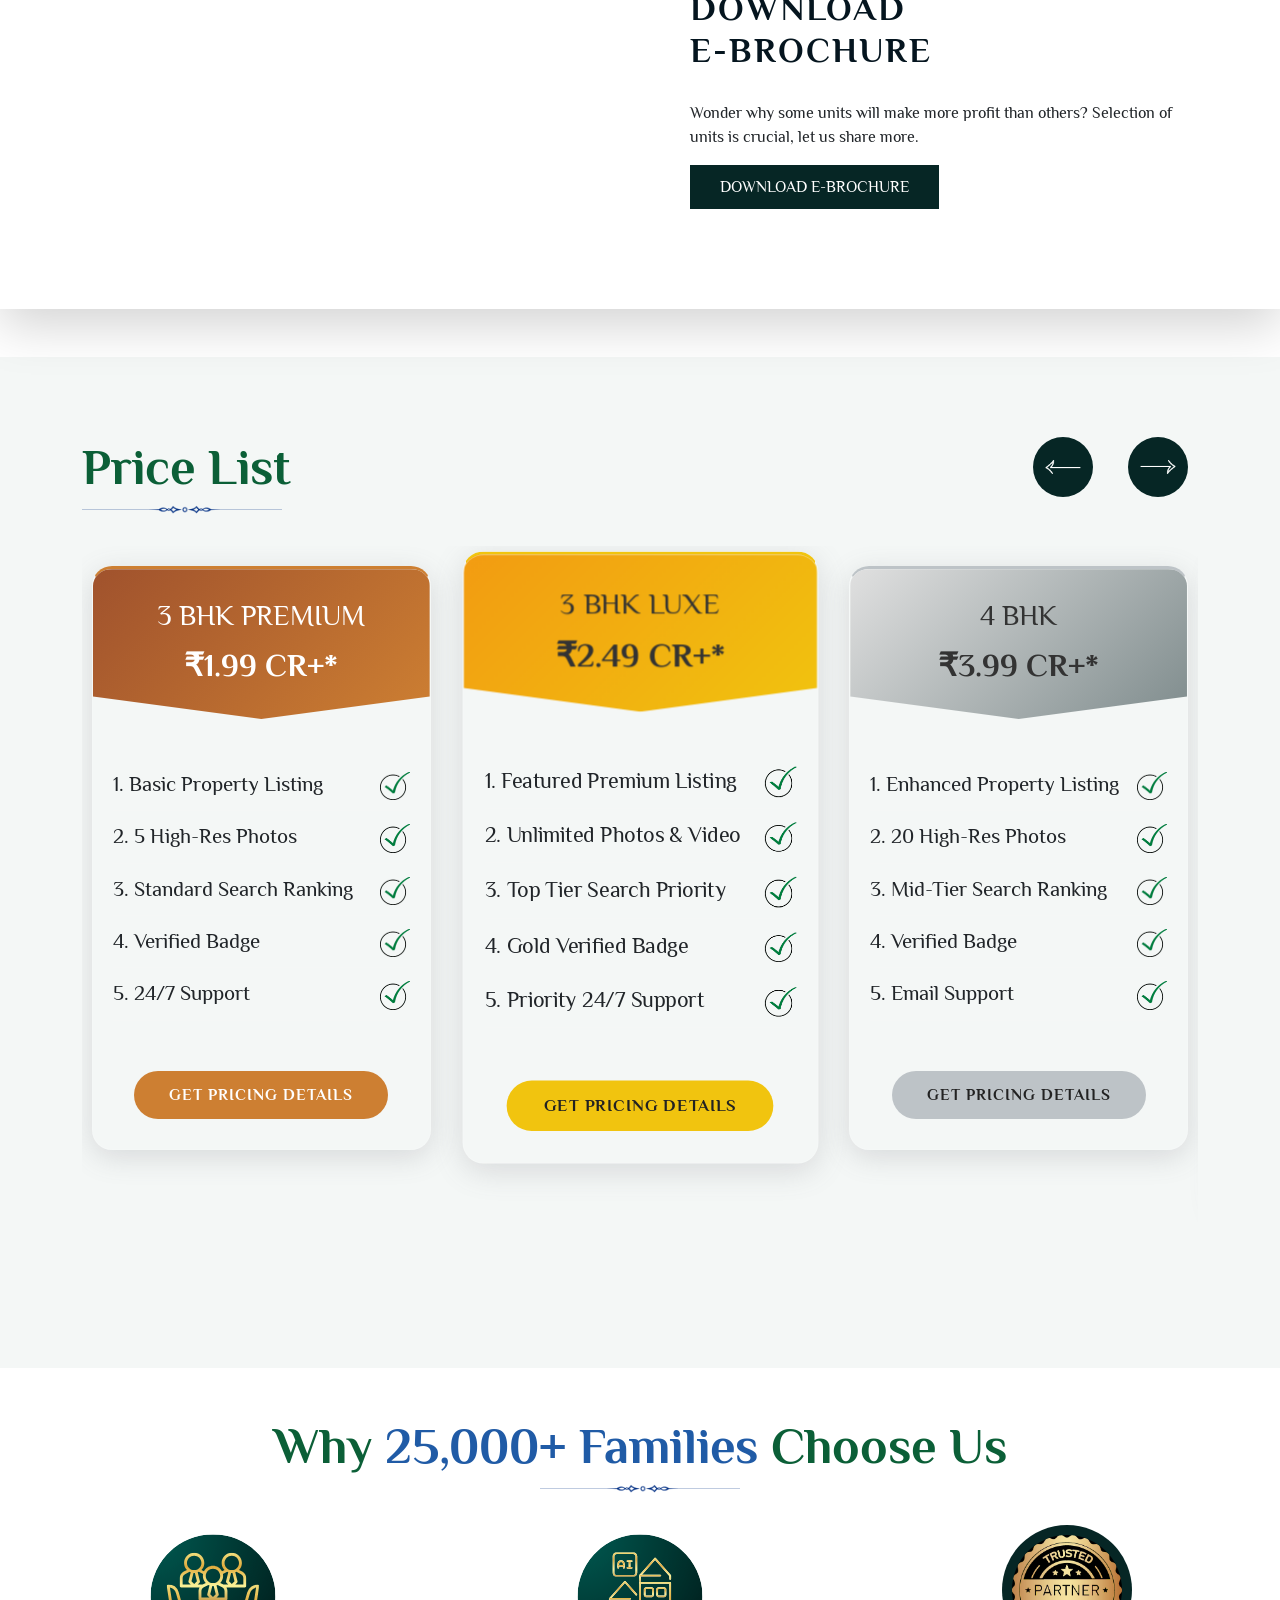
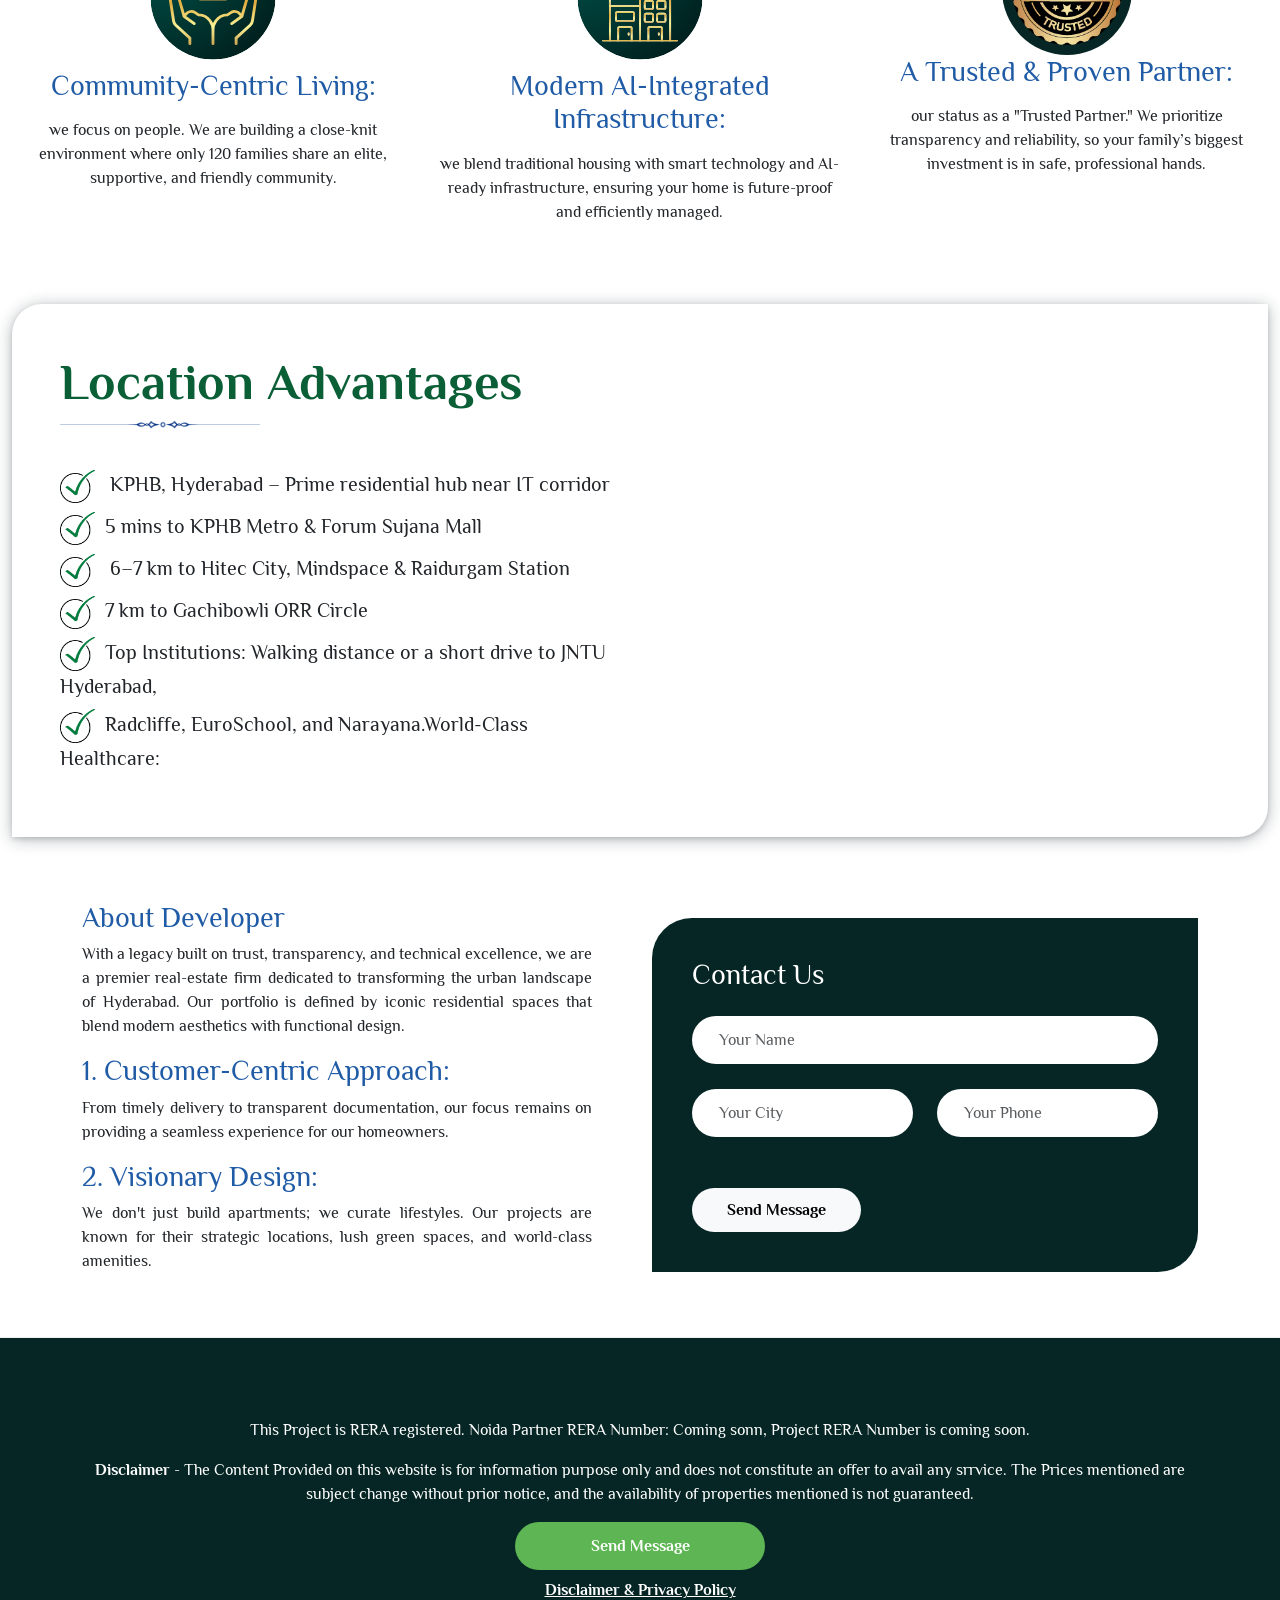
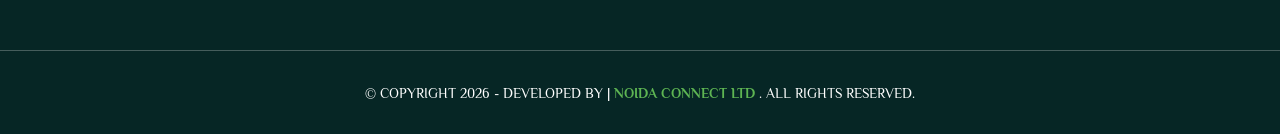
==== commit df7b5d44: "commit" ====
--- a/index.html
+++ b/index.html
@@ -22,7 +22,7 @@
         <div class="container-fluid ">
             <!-- logo -->
 
-            <a class="navbar-brand fw-bold fs-3 text-white" href="#">LOGO</a>
+            <a class="navbar-brand logo text-white" href="index.html"><img src="images/new-logo.jpg" alt=""></a>
 
             <!-- navbar-toggler -->
             <button class="navbar-toggler navbar-toggler-white  shadow-none border-0" type="button"
@@ -36,7 +36,7 @@
                 aria-labelledby="offcanvasNavbarLabel">
                 <div style="border-bottom: 2px solid #000000;" class="offcanvas-header text-white">
                     <div class=" d-flex align-items-center logo">
-                        <a href="index.html" style="text-decoration: none; color: #fff;">Logo</a>
+            <a class="navbar-brand logo text-white" href="index.html"><img src="images/new-logo.jpg" alt=""></a>
                     </div>
                     <button type="button" class="btn-close btn-close-white shadow-none border-0"
                         data-bs-dismiss="offcanvas" aria-label="Close"></button>
@@ -127,7 +127,7 @@
 
                     <div class="col-lg-7" data-aos="fade-right" data-aos-duration="1200">
                         <h1 class="display-4 fw-bold mb-2 text-uppercase text-start" style="color: var(--gold-color);">
-                            KPHB, Hyderabad</h1>
+                            Godrej Brooklyn</h1>
                         <p class="h3 fw-light mb-4 text-start">3 & 4 BHK Super Luxury Apartments</p>
 
                         <ul class="amenities-list">
@@ -161,11 +161,11 @@
                                 <input type="email" class="form-control" placeholder="Email Address" required>
                                 <input type="tel" class="form-control" placeholder="Phone Number" required>
 
-                                <div class="captcha-box">
+                                <!-- <div class="captcha-box">
                                     <span class="captcha-label">3 + 5 =</span>
                                     <input type="number" class="form-control mb-0 border-0 shadow-none"
                                         placeholder="Total" required>
-                                </div>
+                                </div> -->
 
                                 <button type="submit" class="submit-btn">GET A QUOTE</button>
                             </form>
@@ -294,7 +294,8 @@
                                 <img src="https://i.pinimg.com/1200x/0e/5b/07/0e5b076f713d627f0b0d1b0d46cab858.jpg"
                                     alt="Plan 4">
                             </div>
-                            <div class="plan-footer-label">EOI: ₹10L | ₹15L | ₹20L</div>
+                            <div class="plan-footer-label">4 BHK
+Ultra Luxury + Maid</div>
                         </div>
                     </div>
                     <!-- 5 -->
@@ -305,7 +306,8 @@
                                 <img src="https://i.pinimg.com/1200x/3b/4b/59/3b4b59985fac5803b6a40d84bcd0f873.jpg"
                                     alt="Plan 4">
                             </div>
-                            <div class="plan-footer-label">3 Bed + 3 Toilet</div>
+                            <div class="plan-footer-label">3 BHK
+Luxury</div>
                         </div>
                     </div>
                     <!-- 6 -->
@@ -787,8 +789,8 @@
                     <div class="swiper-slide">
                         <div class="pricing-card pack-gold">
                             <div class="card-header">
-                                <h3>EOI</h3>
-                                <span class="price">₹10L | ₹15L | ₹20L</span>
+                                <h3>OFFERS</h3>
+                                <span class="price">EOI | ₹10L | ₹15L | ₹20L</span>
                             </div>
                             <ul class="features-list">
                                 <li>1. Featured Premium Listing <span class="check"><img src="images/tickmark.png"
@@ -934,7 +936,7 @@
                     <div class="col-lg-6 col-md-6">
                         <div class="about-capital-image" style="overflow-x: hidden;">
                             <iframe class="round-img"
-                                src="https://www.google.com/maps/embed?pb=!1m18!1m12!1m3!1d224356.85922932072!2d77.23700892182737!3d28.522404037750473!2m3!1f0!2f0!3f0!3m2!1i1024!2i768!4f13.1!3m3!1m2!1s0x390ce5a43173357b%3A0x37ffce30c87cc03f!2sNoida%2C%20Uttar%20Pradesh!5e0!3m2!1sen!2sin!4v1773131548367!5m2!1sen!2sin"
+                                src="https://www.google.com/maps/embed?pb=!1m14!1m8!1m3!1d3805.705440759854!2d78.390815!3d17.473807!3m2!1i1024!2i768!4f13.1!3m3!1m2!1s0x3bcb910011568541%3A0xca05c08dad16534e!2sGodrej%20Properties%20Kukatpally!5e0!3m2!1sen!2sus!4v1774414952993!5m2!1sen!2sus"
                                 width="600" height="390" style="border:0;" allowfullscreen="" loading="lazy"
                                 referrerpolicy="no-referrer-when-downgrade"></iframe>
                         </div>
@@ -1114,6 +1116,18 @@
         </div>
     </section>
     <!-- popup form  -->
+ <div class="contact-sidebar">
+        <a href="https://wa.me/yourphonenumber" class="contact-btn btn-whatsapp" target="_blank">
+            <i class="fab fa-whatsapp"></i>
+            <span>WhatsApp</span>
+        </a>
+
+        <a href="tel:+91234567" class="contact-btn btn-call">
+            <i class="fas fa-phone-alt"></i>
+            <span>Call Now</span>
+        </a>
+    </div>
+    <!-- side bar  -->
     <script src="https://cdn.jsdelivr.net/npm/bootstrap@5.3.0/dist/js/bootstrap.bundle.min.js"></script>
     <script src="https://cdn.jsdelivr.net/npm/swiper@11/swiper-bundle.min.js"></script>
     <script src="https://unpkg.com/aos@2.3.1/dist/aos.js"></script>
--- a/assets/style.css
+++ b/assets/style.css
@@ -19,6 +19,10 @@
 
 
         }
+        .logo img{
+            width: 170px;
+            border-radius: 50px;
+        }
 
         * {
             font-family: 'Philosopher', sans-serif;
@@ -1564,4 +1568,73 @@
         @media screen and (max-width:324px){
             .hero-btn a{
         padding: 8px 20px !important;            }
-        }+        }
+        /* side bar  */
+          .contact-sidebar {
+            position: fixed;
+            right: 0;
+            top: 50%;
+            transform: translateY(-50%);
+            z-index: 1050;
+            display: flex;
+            flex-direction: column;
+            gap: 10px;
+            align-items: flex-end;
+        }
+
+       .contact-sidebar .contact-btn {
+            display: flex;
+            align-items: center;
+            justify-content: flex-start;
+            text-decoration: none;
+            color: white;
+            padding: 12px;
+            border-radius: 50px 0 0 50px; 
+            transition: all 0.4s cubic-bezier(0.175, 0.885, 0.32, 1.275);
+            width: 55px; 
+            overflow: hidden;
+            white-space: nowrap;
+            box-shadow: -2px 5px 15px rgba(0,0,0,0.2);
+        }
+
+      .contact-sidebar  .contact-btn:hover {
+            width: 160px; 
+            color: white;
+            padding-left: 20px;
+        }
+
+      .contact-sidebar  .contact-btn i {
+            font-size: 34px;
+            min-width: 30px;
+            text-align: center;
+        }
+
+       .contact-sidebar .contact-btn span {
+            margin-left: 15px;
+            font-weight: 600;
+            opacity: 0;
+            transition: opacity 0.3s ease;
+        }
+
+       .contact-sidebar .contact-btn:hover span {
+            opacity: 1;
+        }
+
+       .contact-sidebar .btn-whatsapp {
+            background-color:var(--accent-green);
+        }
+
+      .contact-sidebar  .btn-call {
+            background-color: var(--form-bg);
+        }
+
+        @media (max-width: 768px) {
+          .contact-sidebar  .contact-btn {
+                width: 50px;
+                padding: 10px;
+            }
+           .contact-sidebar .contact-btn:hover {
+                width: 150px;
+            }
+        }
+   
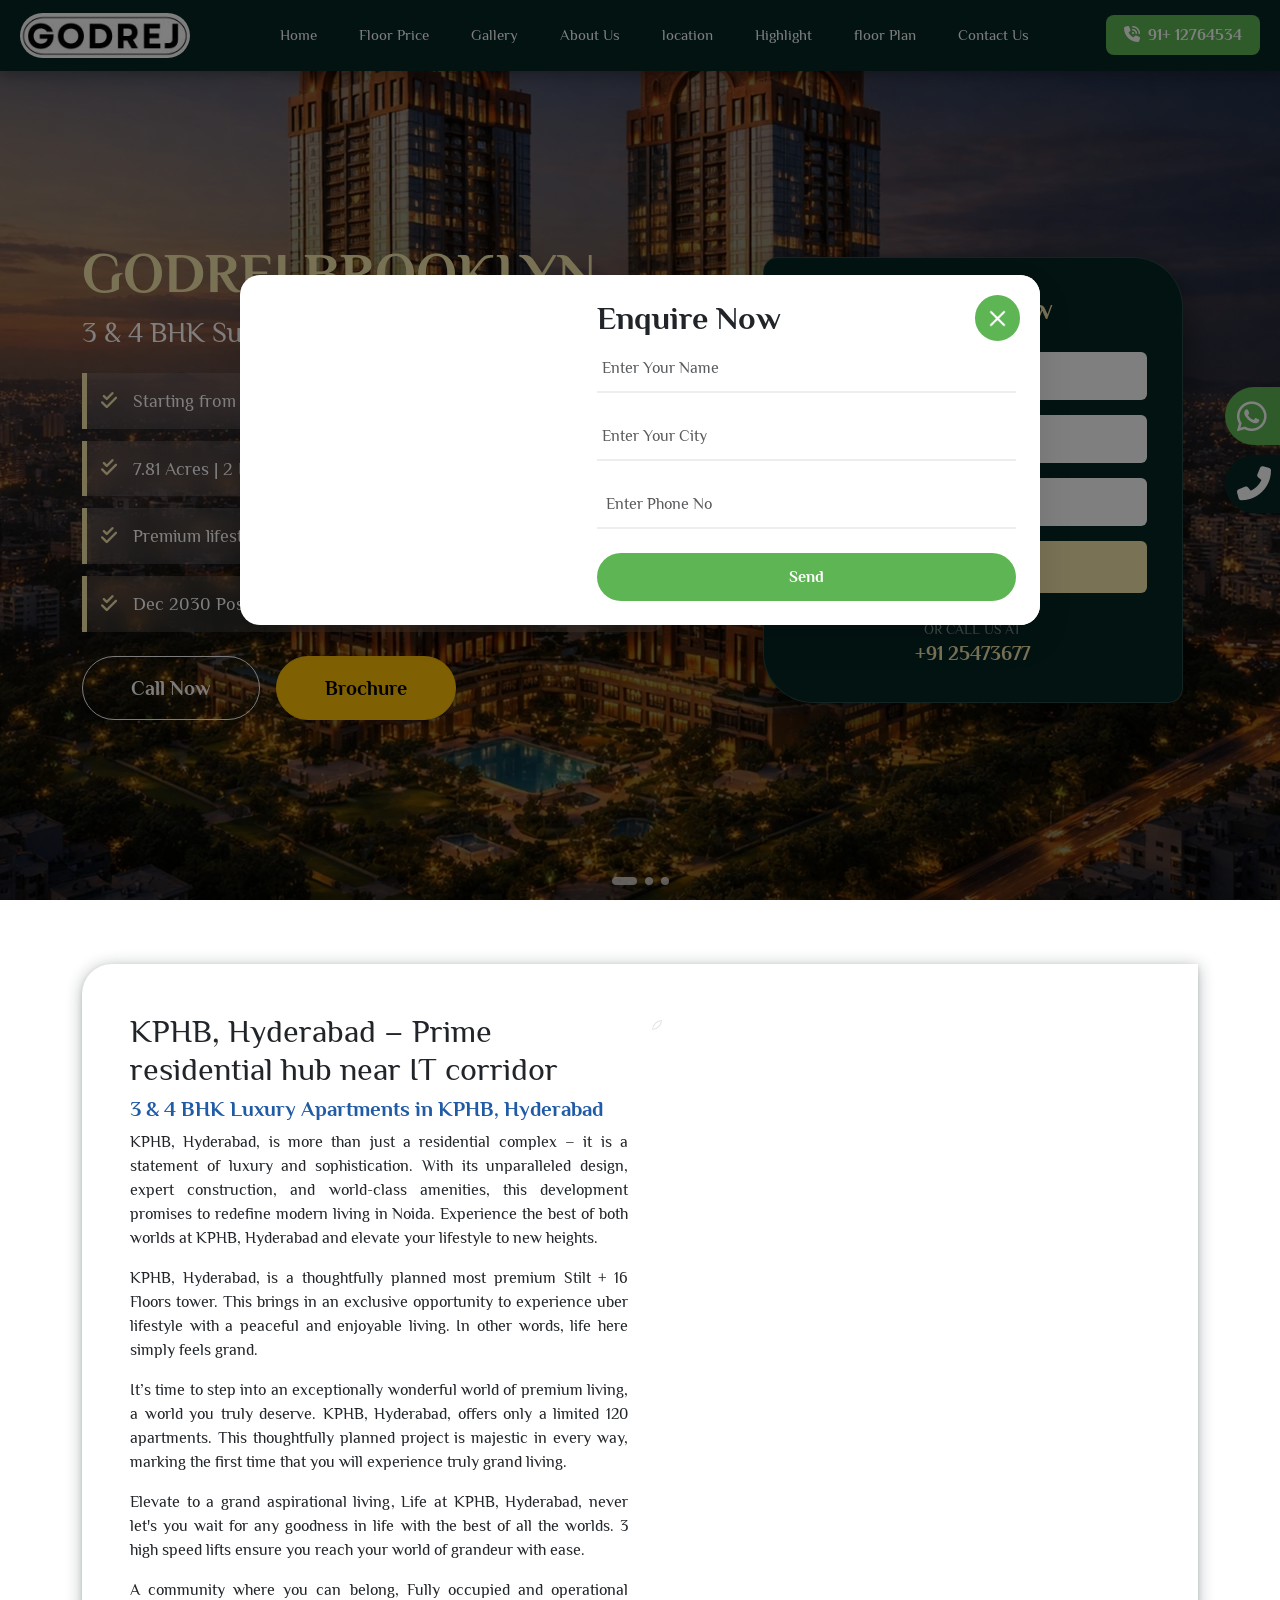
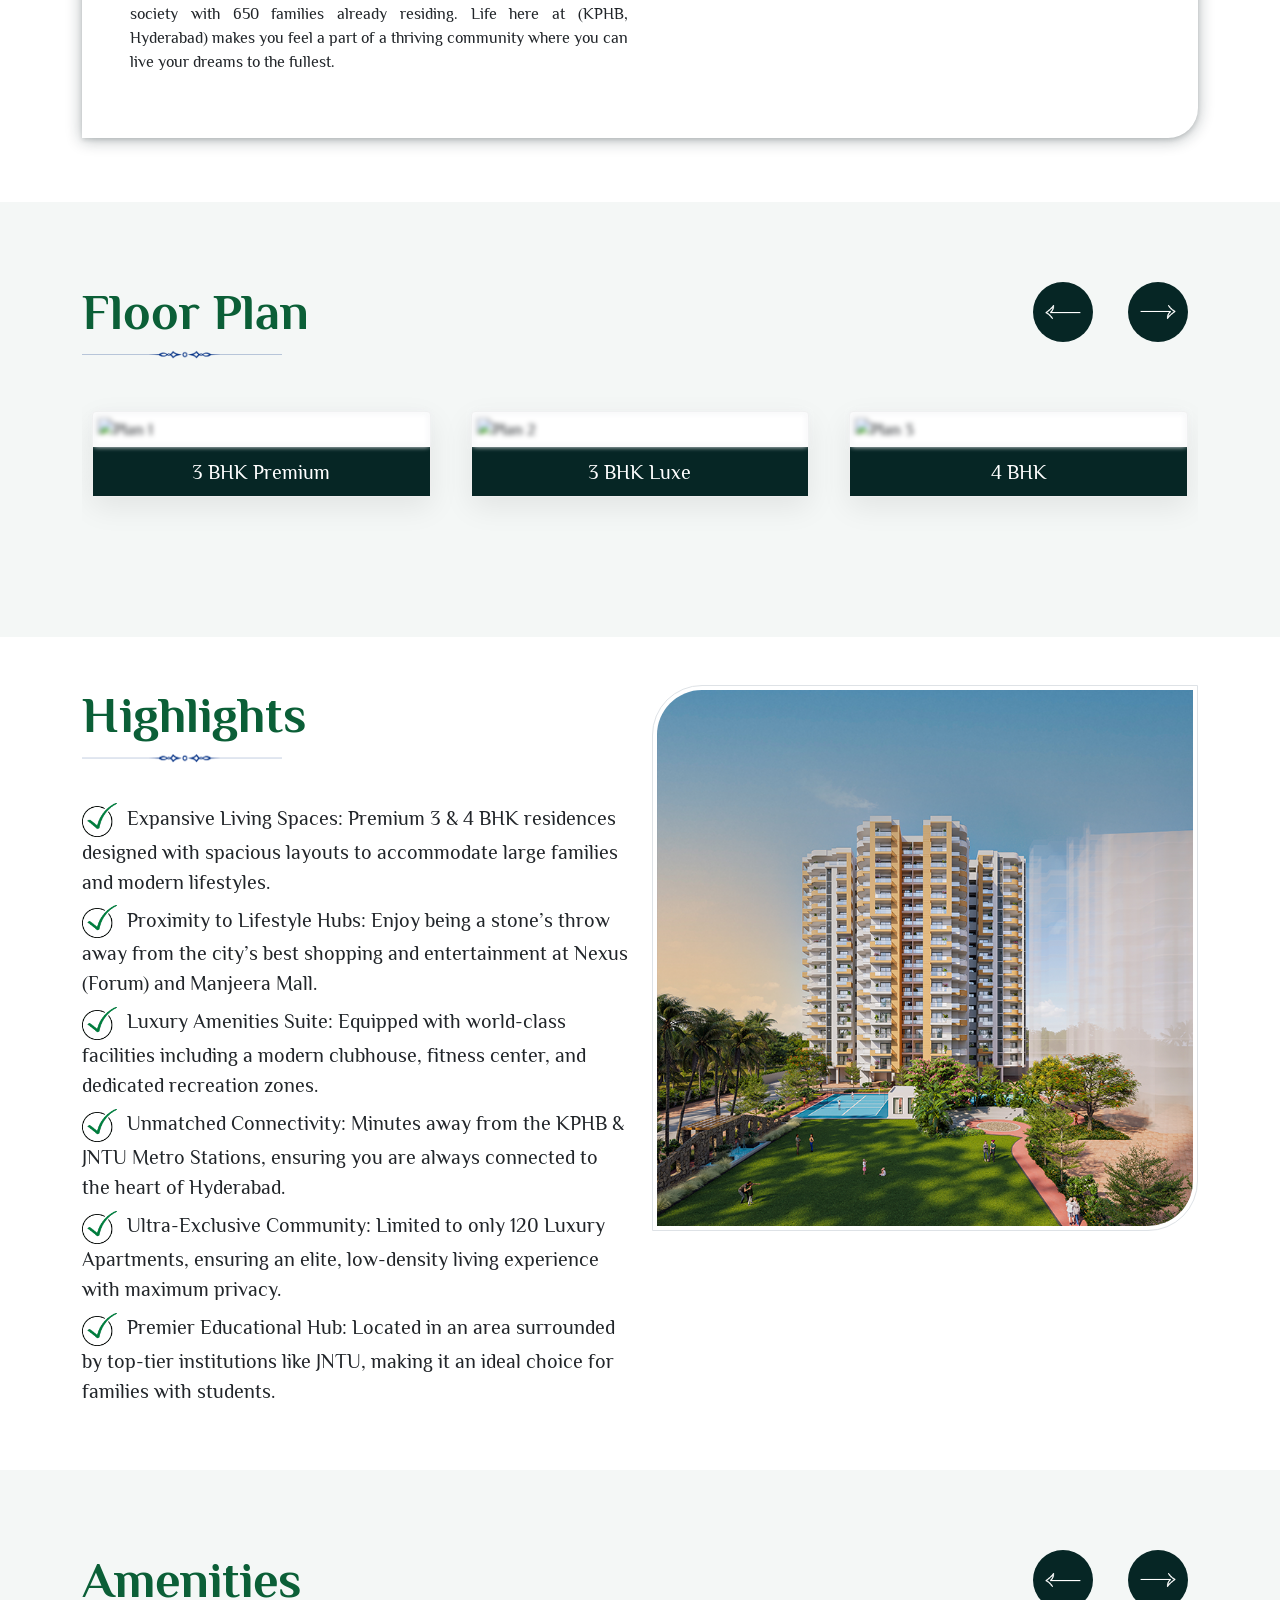
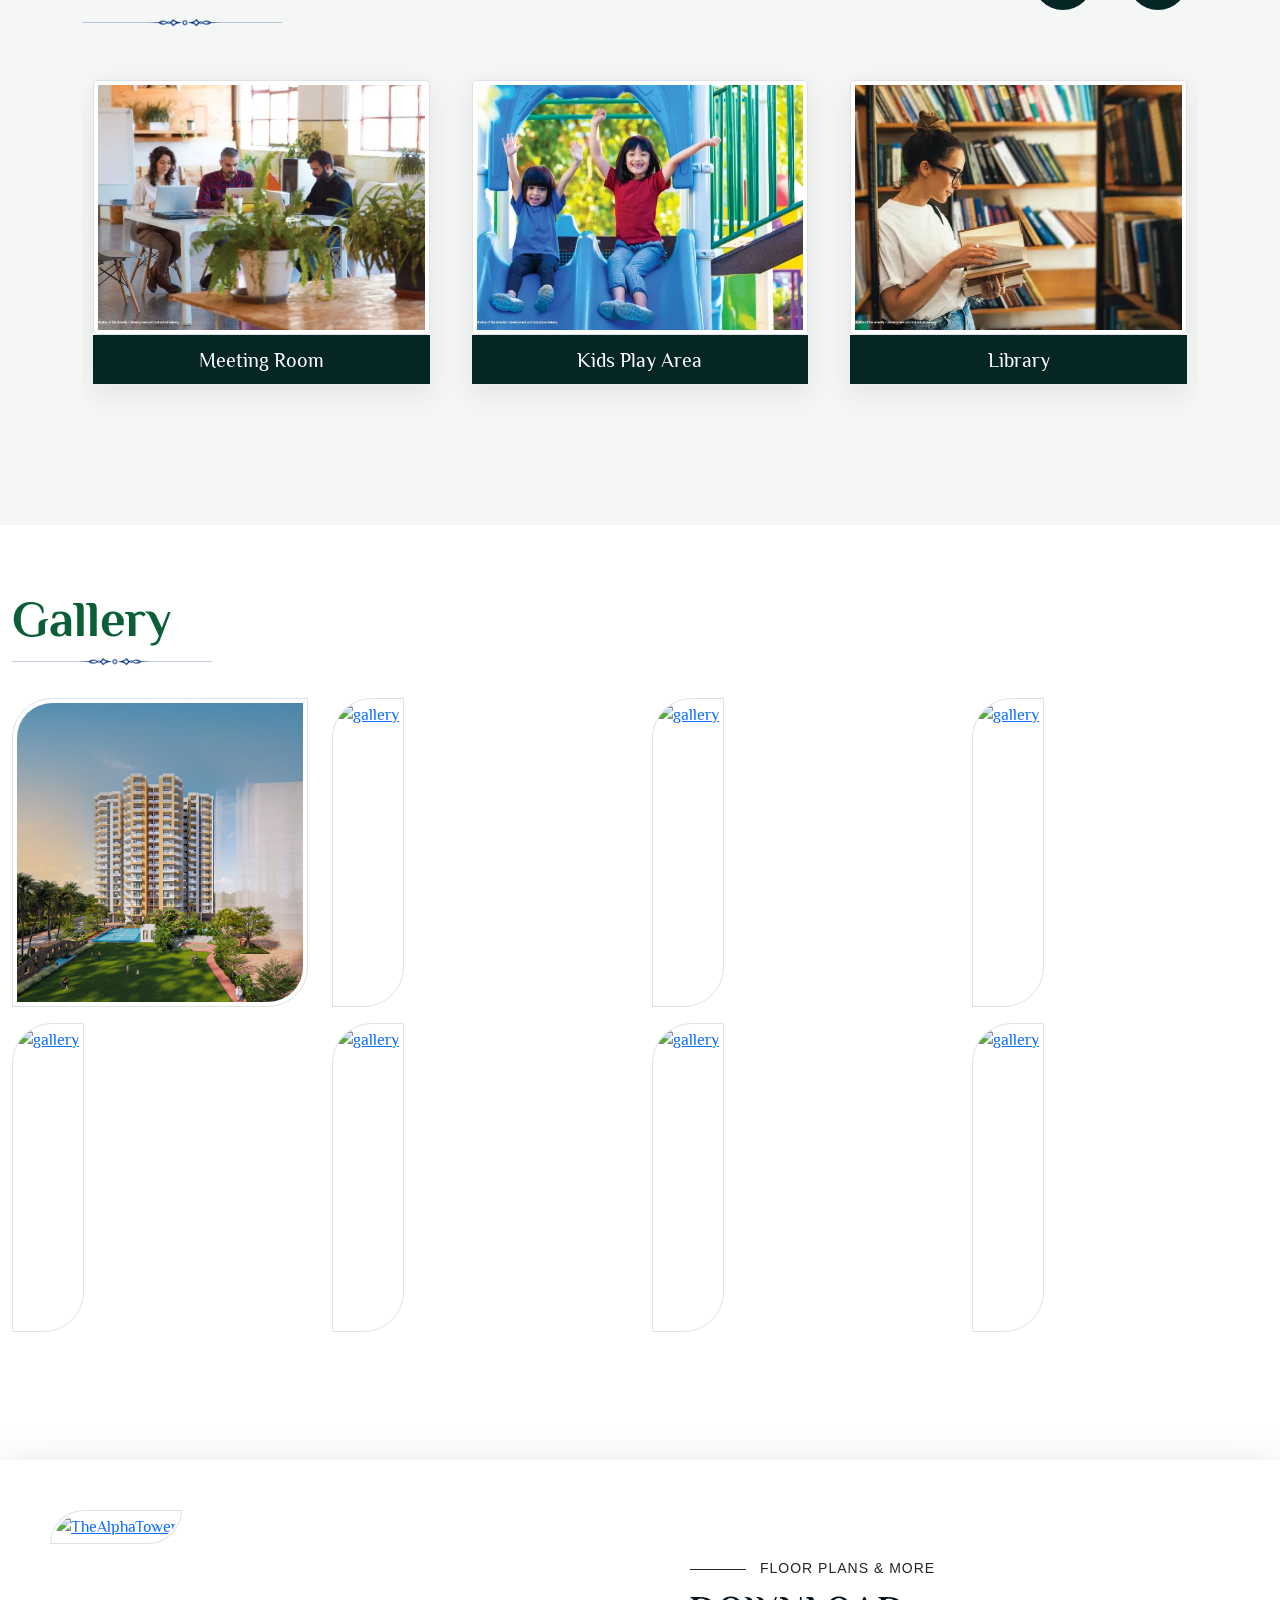
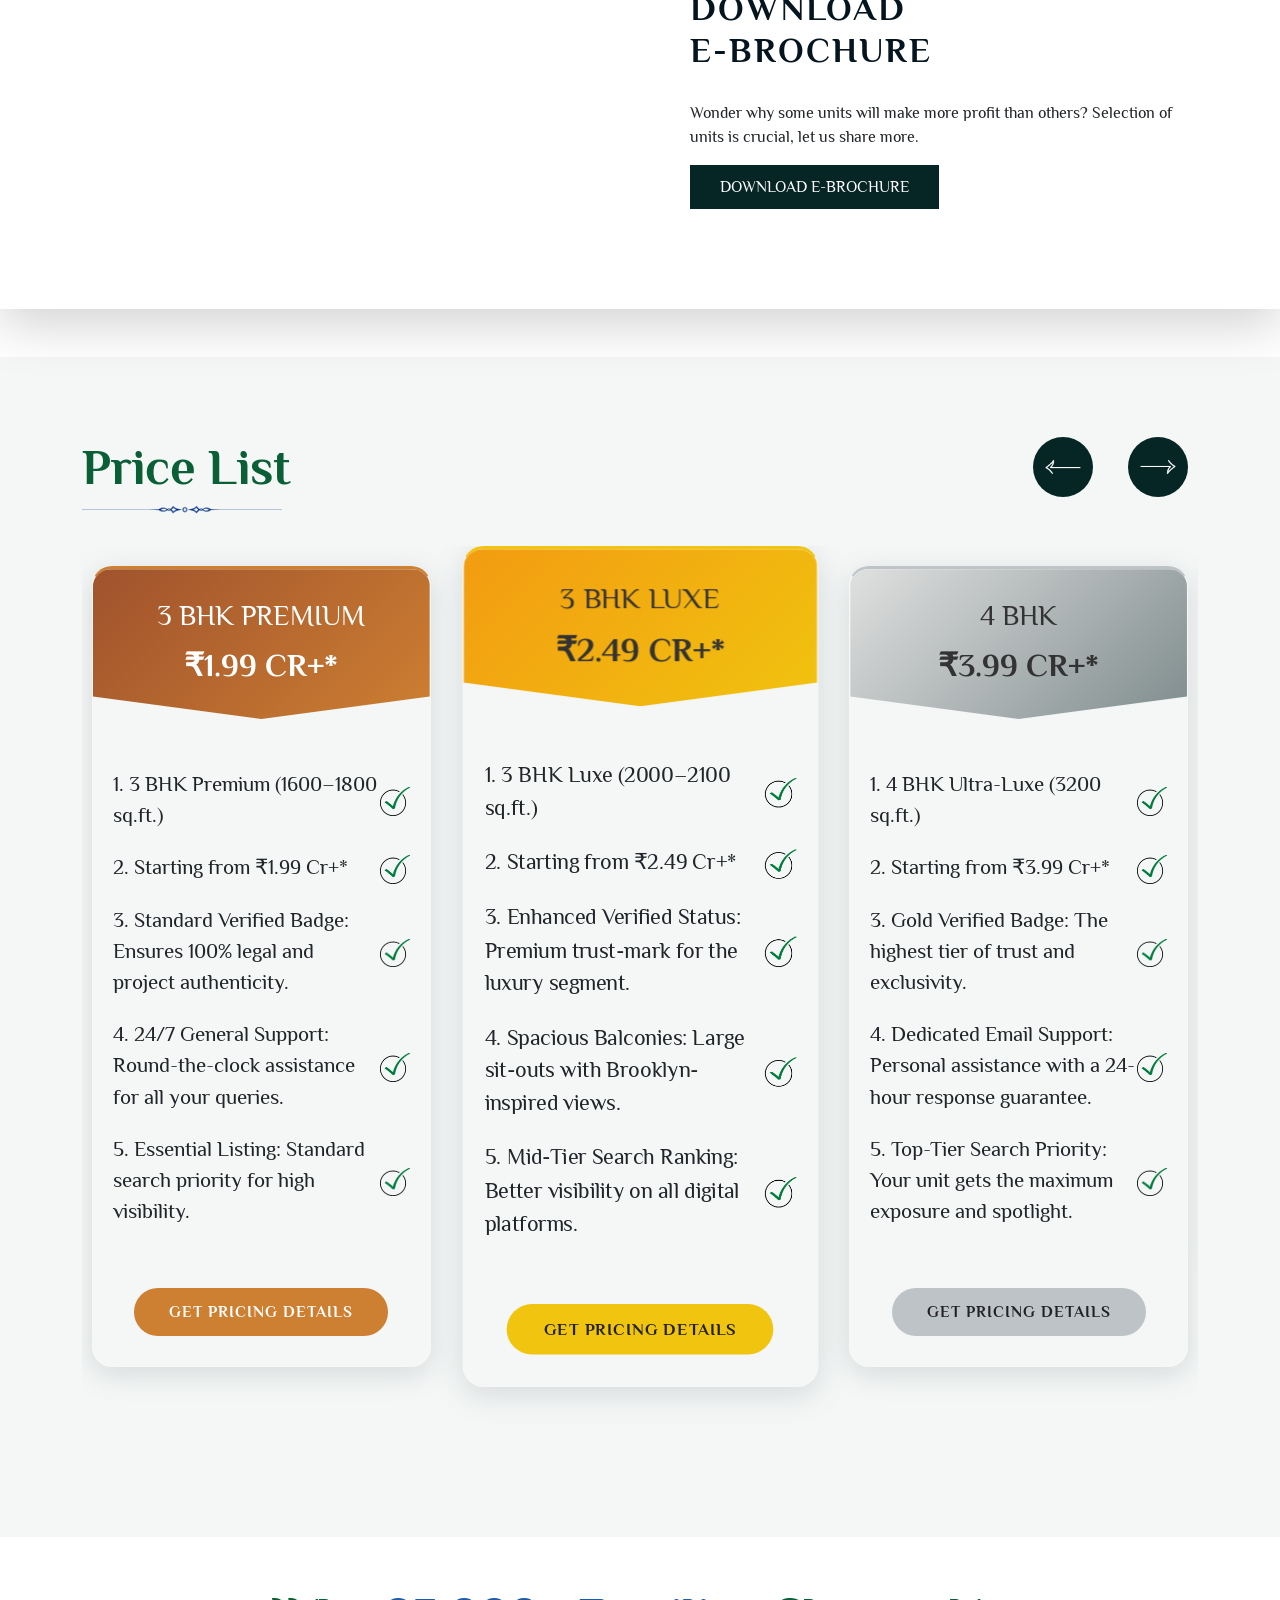
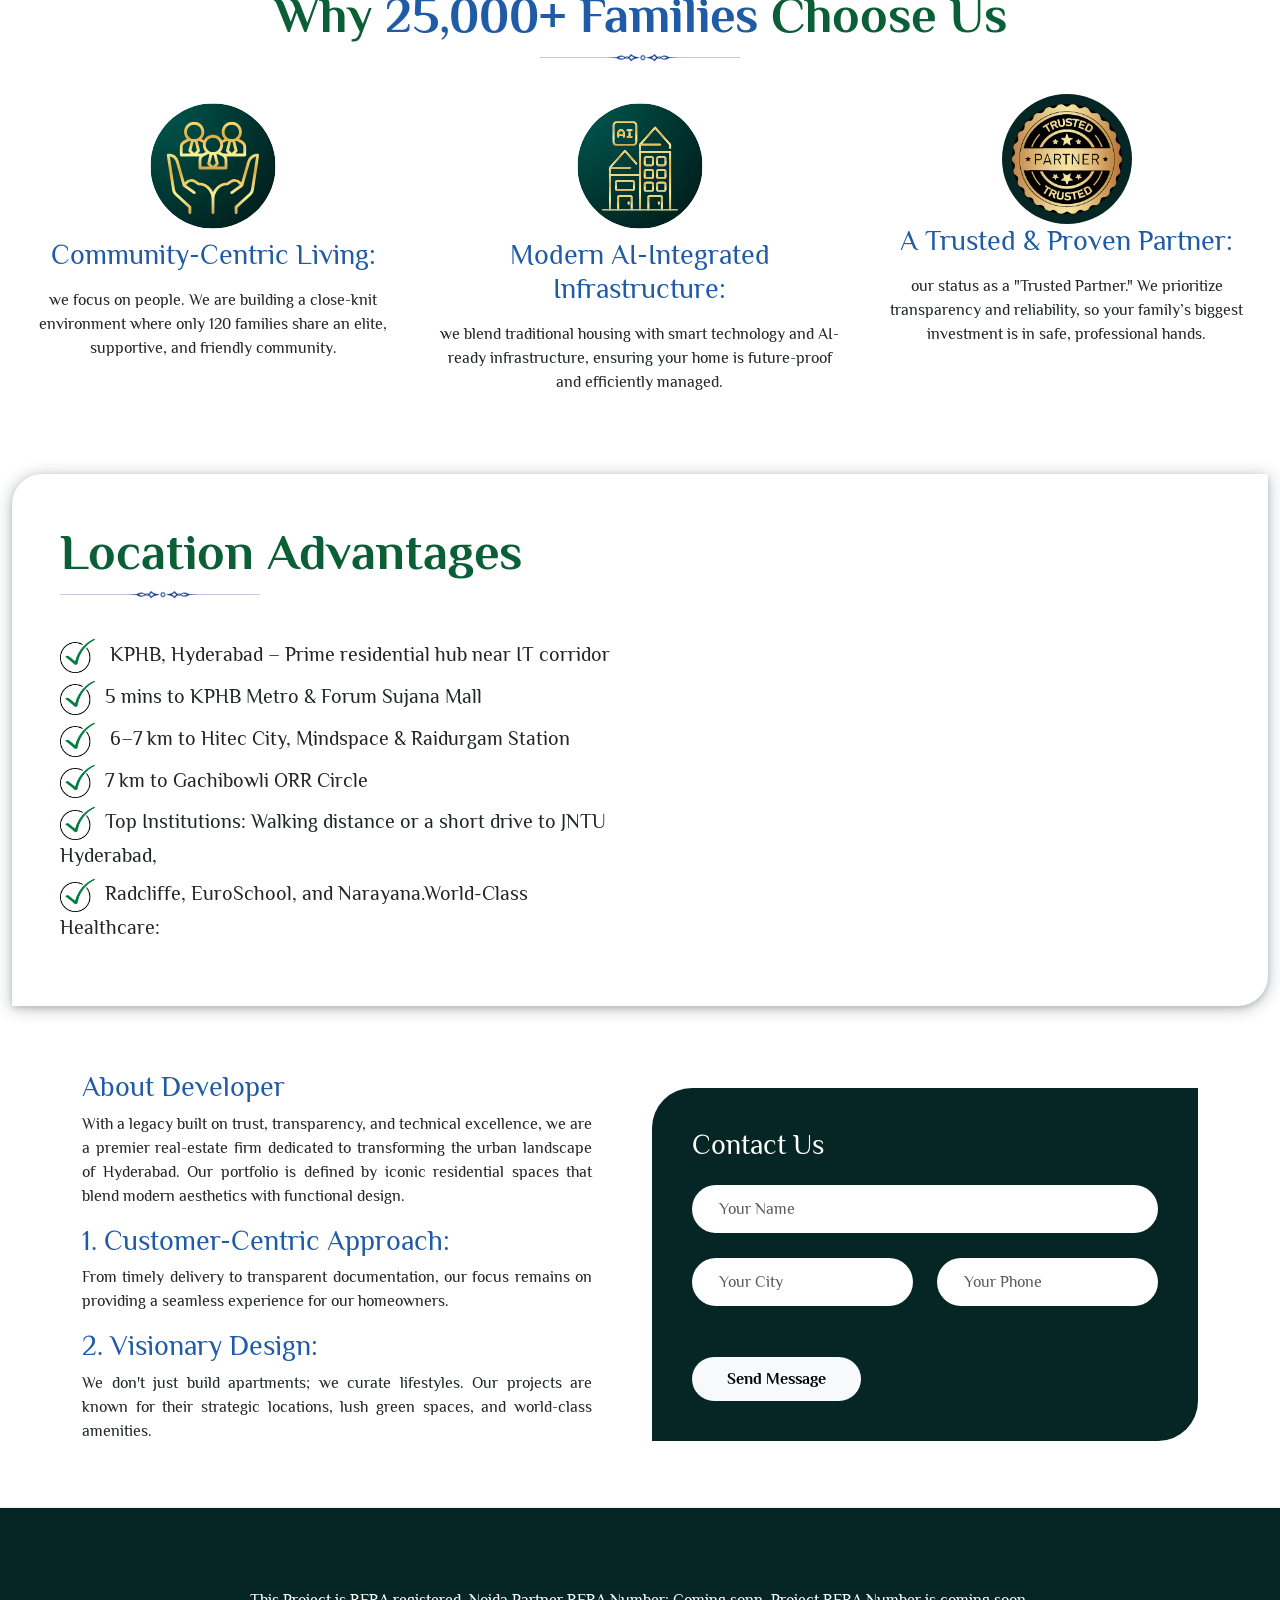
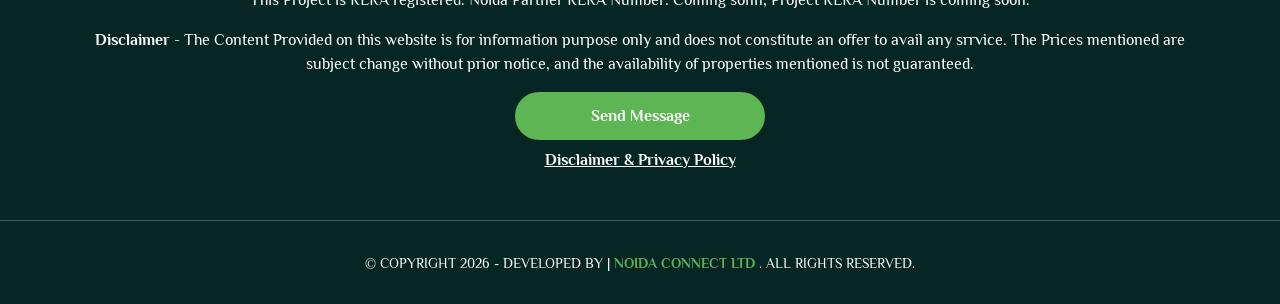
==== commit f04d8f03: "commit" ====
--- a/index.html
+++ b/index.html
@@ -585,7 +585,7 @@
                     </div>
                 </div>
                 <div class="mb-sm-0 col-lg-6 p-0 m-0  left">
-                    <div class="pox-50">
+                    <div class="brochure">
                         <h3 class="ititle">
                             <span class="suptitle d-block">Floor Plans &amp; More</span>
                             <strong class="mtitle text-uppercase d-block">
@@ -609,6 +609,9 @@
 
 
 
+
+
+
     <!-- new section  -->
     <!-- <section class="price-table section py-5" id="pricelist">
 
@@ -722,15 +725,18 @@
                                 <span class="price">₹1.99 Cr+*</span>
                             </div>
                             <ul class="features-list">
-                                <li>1. Basic Property Listing <span class="check"><img src="images/tickmark.png"
-                                            alt=""></span></li>
-                                <li>2. 5 High-Res Photos <span class="check"><img src="images/tickmark.png"
-                                            alt=""></span></li>
-                                <li>3. Standard Search Ranking <span class="cross"><img src="images/tickmark.png"
-                                            alt=""></span></li>
-                                <li>4. Verified Badge <span class="cross"><img src="images/tickmark.png" alt=""></span>
+                                <li>1. 3 BHK Premium (1600–1800 sq.ft.)
+<span class="check"><img src="images/tickmark.png"
+                                            alt=""></span></li>
+                                <li>2. ​Starting from ₹1.99 Cr+*  <span class="check"><img src="images/tickmark.png"
+                                            alt=""></span></li>
+                                <li>3. ​Standard Verified Badge: Ensures 100% legal and project authenticity.
+ <span class="cross"><img src="images/tickmark.png"
+                                            alt=""></span></li>
+                                <li>4. ​24/7 General Support: Round-the-clock assistance for all your queries.
+ <span class="cross"><img src="images/tickmark.png" alt=""></span>
                                 </li>
-                                <li>5. 24/7 Support <span class="cross"><img src="images/tickmark.png" alt=""></span>
+                                <li>5. ​Essential Listing: Standard search priority for high visibility. <span class="cross"><img src="images/tickmark.png" alt=""></span>
                                 </li>
                             </ul>
                             <button class="btn btn-buy">Get Pricing Details</button>
@@ -746,15 +752,19 @@
                                 </span>
                             </div>
                             <ul class="features-list">
-                                <li>1. Featured Premium Listing <span class="check"><img src="images/tickmark.png"
-                                            alt=""></span></li>
-                                <li>2. Unlimited Photos & Video <span class="check"><img src="images/tickmark.png"
-                                            alt=""></span></li>
-                                <li>3. Top Tier Search Priority <span class="check"><img src="images/tickmark.png"
-                                            alt=""></span></li>
-                                <li>4. Gold Verified Badge <span class="check"><img src="images/tickmark.png"
-                                            alt=""></span></li>
-                                <li>5. Priority 24/7 Support <span class="check"><img src="images/tickmark.png"
+                                <li>1.  3 BHK Luxe (2000–2100 sq.ft.)
+<span class="check"><img src="images/tickmark.png"
+                                            alt=""></span></li>
+                                <li>2. ​Starting from ₹2.49 Cr+* <span class="check"><img src="images/tickmark.png"
+                                            alt=""></span></li>
+                                <li>3. ​Enhanced Verified Status: Premium trust-mark for the luxury segment.
+​ <span class="check"><img src="images/tickmark.png"
+                                            alt=""></span></li>
+                                <li>4. ​Spacious Balconies: Large sit-outs with Brooklyn-inspired views.
+ <span class="check"><img src="images/tickmark.png"
+                                            alt=""></span></li>
+                                <li>5. ​Mid-Tier Search Ranking: Better visibility on all digital platforms.
+ <span class="check"><img src="images/tickmark.png"
                                             alt=""></span></li>
                             </ul>
                             <button class="btn btn-buy">Get Pricing Details</button>
@@ -769,15 +779,19 @@
                                 </span>
                             </div>
                             <ul class="features-list">
-                                <li>1. Enhanced Property Listing <span class="check"><img src="images/tickmark.png"
-                                            alt=""></span></li>
-                                <li>2. 20 High-Res Photos <span class="check"><img src="images/tickmark.png"
-                                            alt=""></span></li>
-                                <li>3. Mid-Tier Search Ranking <span class="check"><img src="images/tickmark.png"
-                                            alt=""></span></li>
-                                <li>4. Verified Badge <span class="cross"><img src="images/tickmark.png" alt=""></span>
+                                <li>1. 4 BHK Ultra-Luxe (3200 sq.ft.)
+<span class="check"><img src="images/tickmark.png"
+                                            alt=""></span></li>
+                                <li>2. ​Starting from ₹3.99 Cr+*  <span class="check"><img src="images/tickmark.png"
+                                            alt=""></span></li>
+                                <li>3. ​Gold Verified Badge: The highest tier of trust and exclusivity.
+
+ <span class="check"><img src="images/tickmark.png"
+                                            alt=""></span></li>
+                                <li>4. ​Dedicated Email Support: Personal assistance with a 24-hour response guarantee.
+ <span class="cross"><img src="images/tickmark.png" alt=""></span>
                                 </li>
-                                <li>5. Email Support <span class="cross"><img src="images/tickmark.png" alt=""></span>
+                                <li>5. ​Top-Tier Search Priority: Your unit gets the maximum exposure and spotlight. <span class="cross"><img src="images/tickmark.png" alt=""></span>
                                 </li>
                             </ul>
                             <button class="btn btn-buy">Get Pricing Details</button>
@@ -793,16 +807,18 @@
                                 <span class="price">EOI | ₹10L | ₹15L | ₹20L</span>
                             </div>
                             <ul class="features-list">
-                                <li>1. Featured Premium Listing <span class="check"><img src="images/tickmark.png"
-                                            alt=""></span></li>
-                                <li>2. Unlimited Photos & Video <span class="check"><img src="images/tickmark.png"
-                                            alt=""></span></li>
-                                <li>3. Top Tier Search Priority <span class="check"><img src="images/tickmark.png"
-                                            alt=""></span></li>
-                                <li>4. Gold Verified Badge <span class="check"><img src="images/tickmark.png"
+                                <li>1. EOI (Expression of Interest) – Booking Tiers <span class="check"><img src="images/tickmark.png"
+                                            alt=""></span></li>
+                                <li>2. ​Priority 24/7 Support: Elite-level assistance for early-bird investors.
+ <span class="check"><img src="images/tickmark.png"
+                                            alt=""></span></li>
+                                <li>3. ​Featured Premium Listing: Maximum digital reach with unlimited photos and videos.
+ <span class="check"><img src="images/tickmark.png"
+                                            alt=""></span></li>
+                                <!-- <li>4. Gold Verified Badge <span class="check"><img src="images/tickmark.png"
                                             alt=""></span></li>
                                 <li>5. Priority 24/7 Support <span class="check"><img src="images/tickmark.png"
-                                            alt=""></span></li>
+                                            alt=""></span></li> -->
                             </ul>
                             <button class="btn btn-buy">Get Pricing Details</button>
                         </div>
@@ -1057,7 +1073,7 @@
 
     <!-- footer start  -->
 
-    <div class="fix-footer">
+    <!-- <div class="fix-footer">
         <p>
             <a href="https://meet.google.com" class="d-flex">
                 <img class="img-responsive" src="images/nav-meeting.png" alt="meeting" title="meeting">
@@ -1074,10 +1090,10 @@
             <a href="https://web.whatsapp.com" class="d-flex">
                 <img class="img-responsive" src="images/what.png" alt="whatsapp" title="whatsapp">
                 <span>Whatsapp</span>
-                <!-- <span>Whatsapp</span> -->
+                <span>Whatsapp</span>
             </a>
         </p>
-    </div>
+    </div> -->
     <!-- new  -->
 
     <section class="popup-form">
--- a/assets/style.css
+++ b/assets/style.css
@@ -1047,7 +1047,20 @@
             transform: scale(1.05);
         }
 
-
+.brochure{
+    padding: 50px;
+}
+@media screen and (max-width:600px){
+    .brochure{
+    padding: 0px;
+    margin-top: 15px;
+}
+#brochure {
+           
+            padding: 20px !important;
+
+        }
+}
         /* popup css start          */
         .popup-form .modal.fade .modal-dialog {
             transform: scale(0.7) translateY(50px);
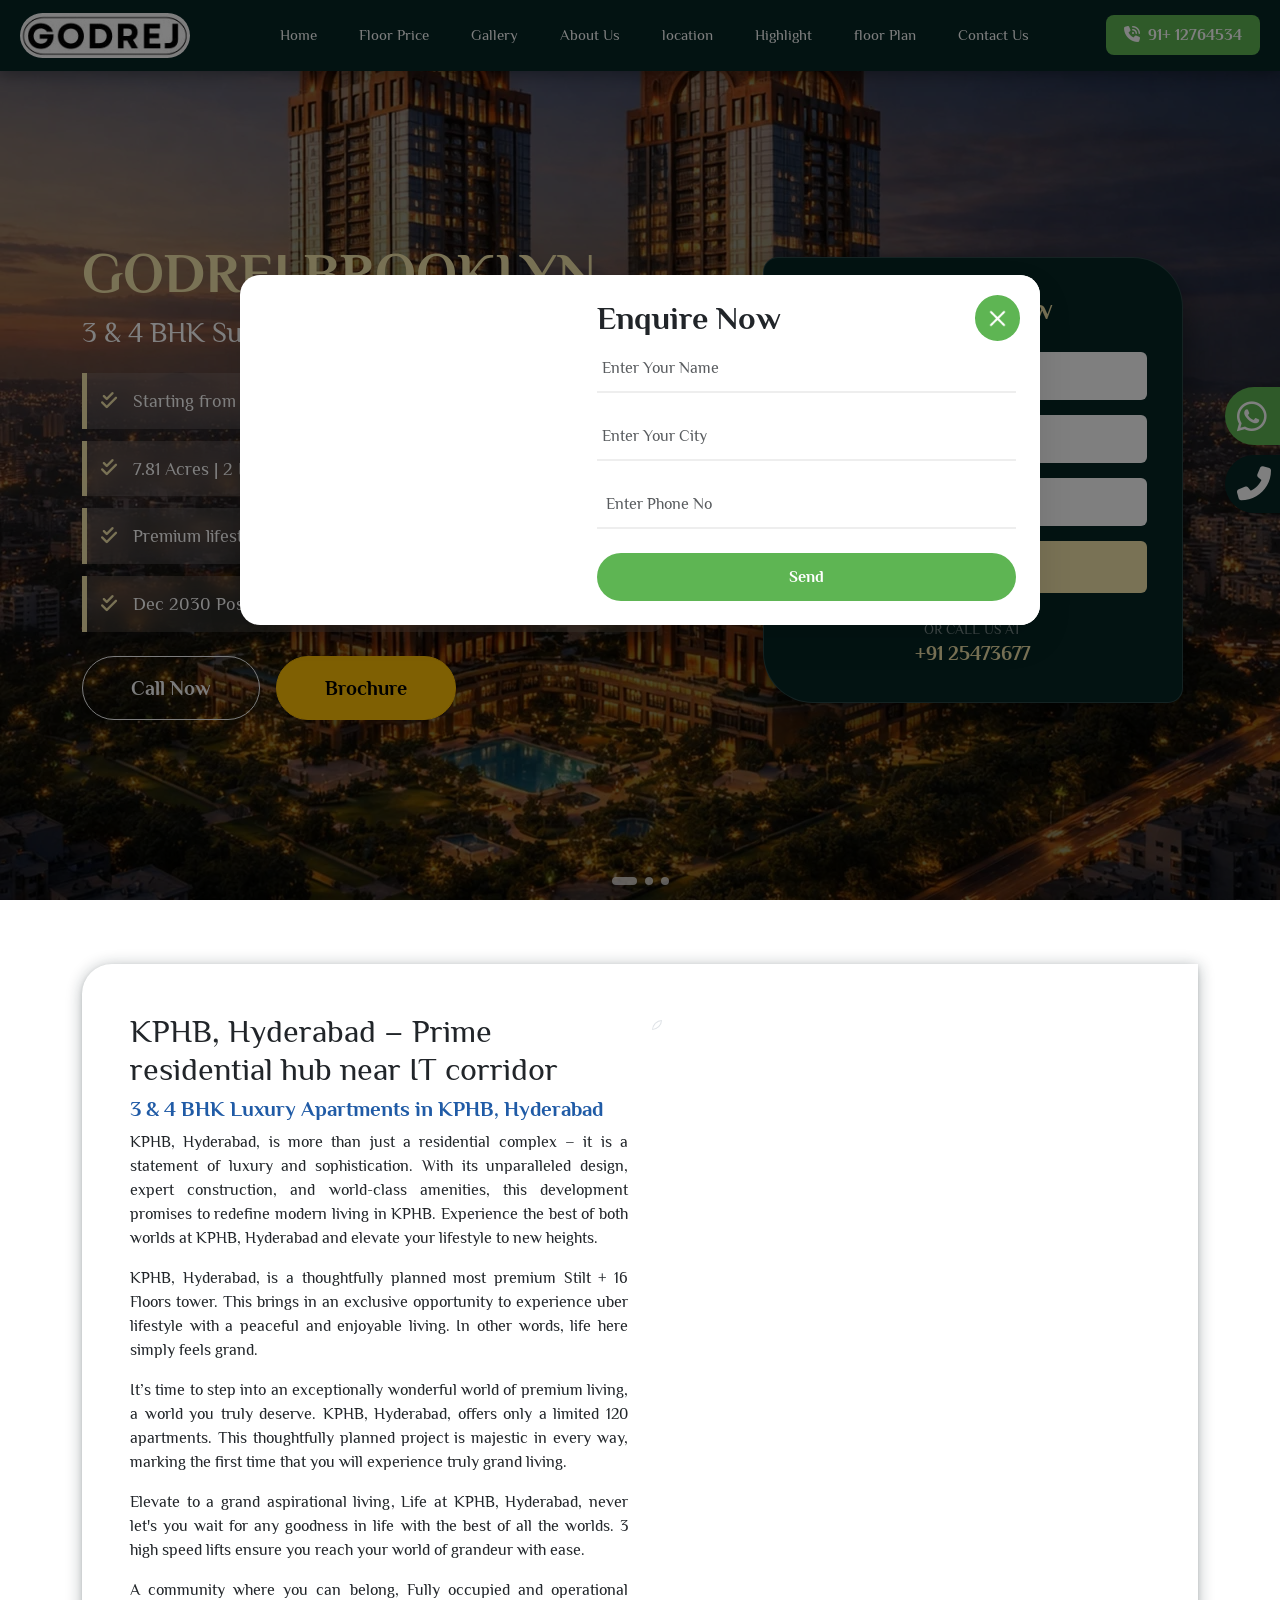
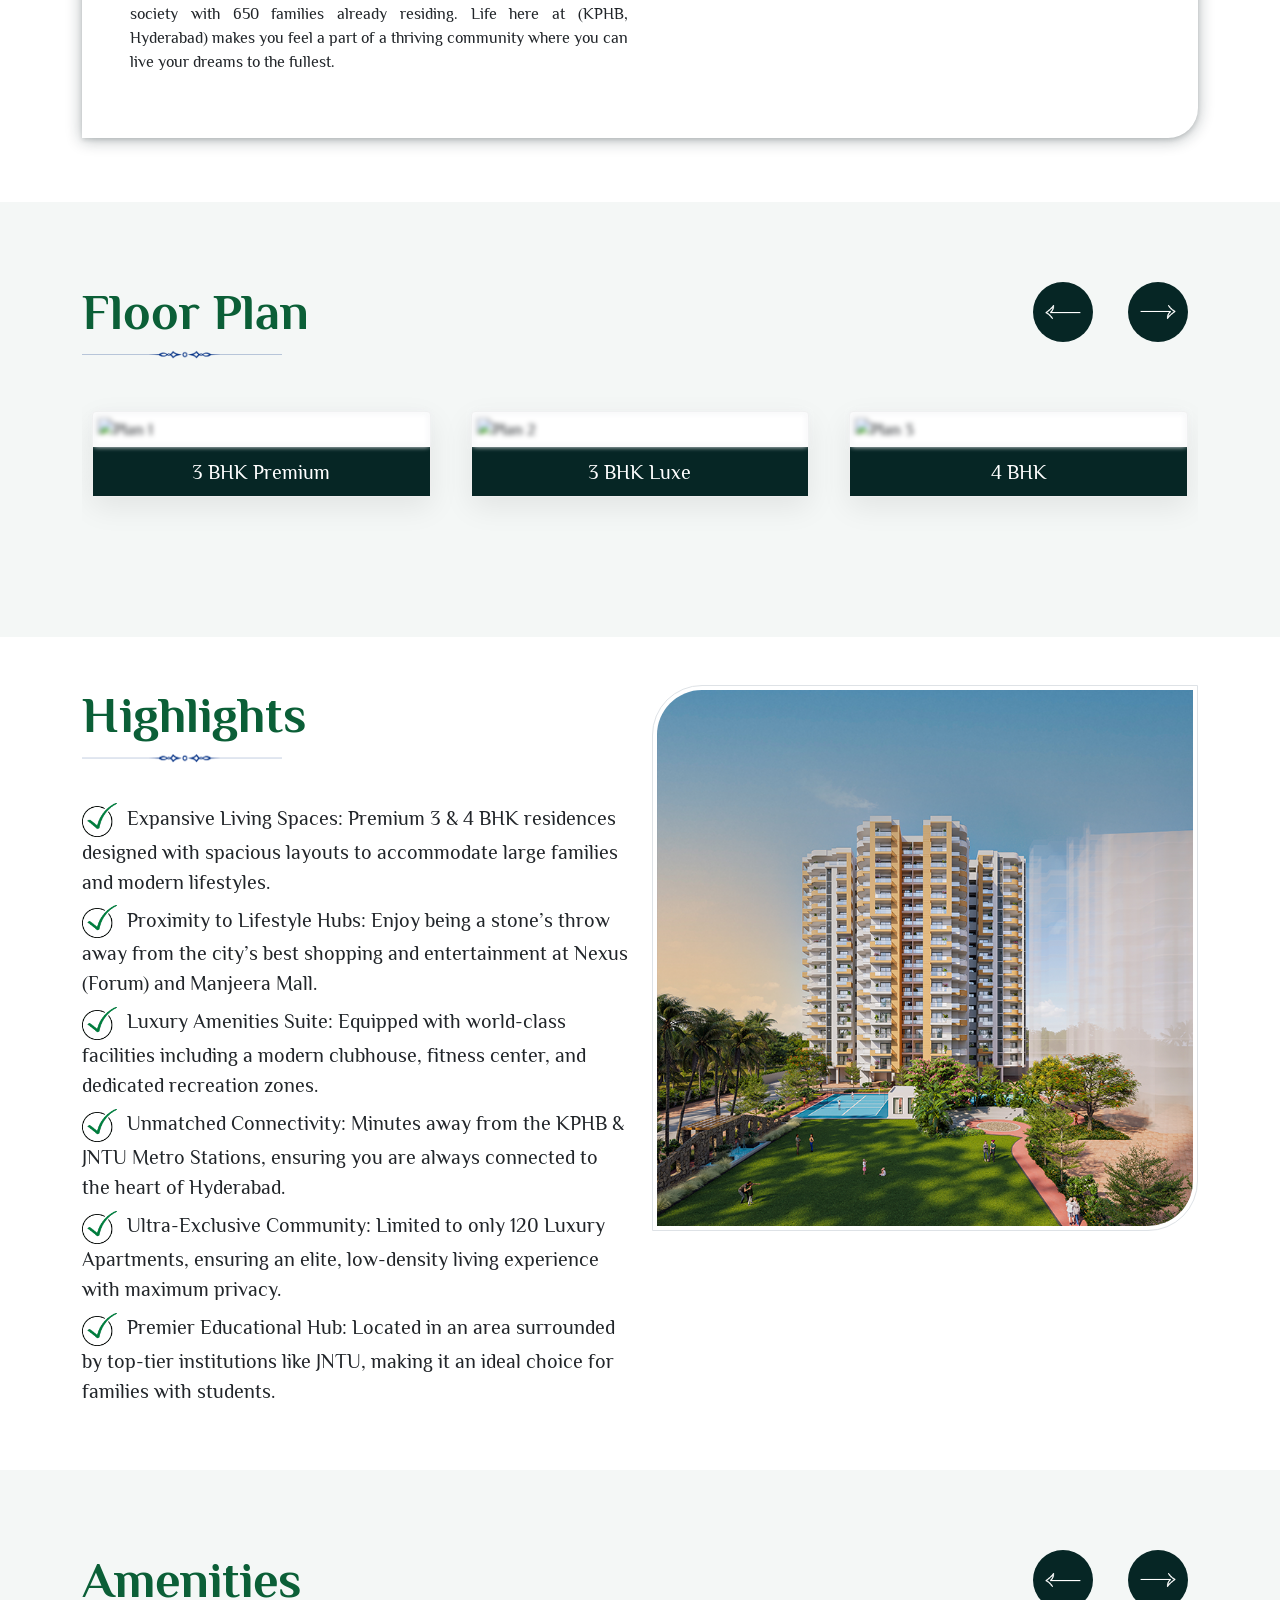
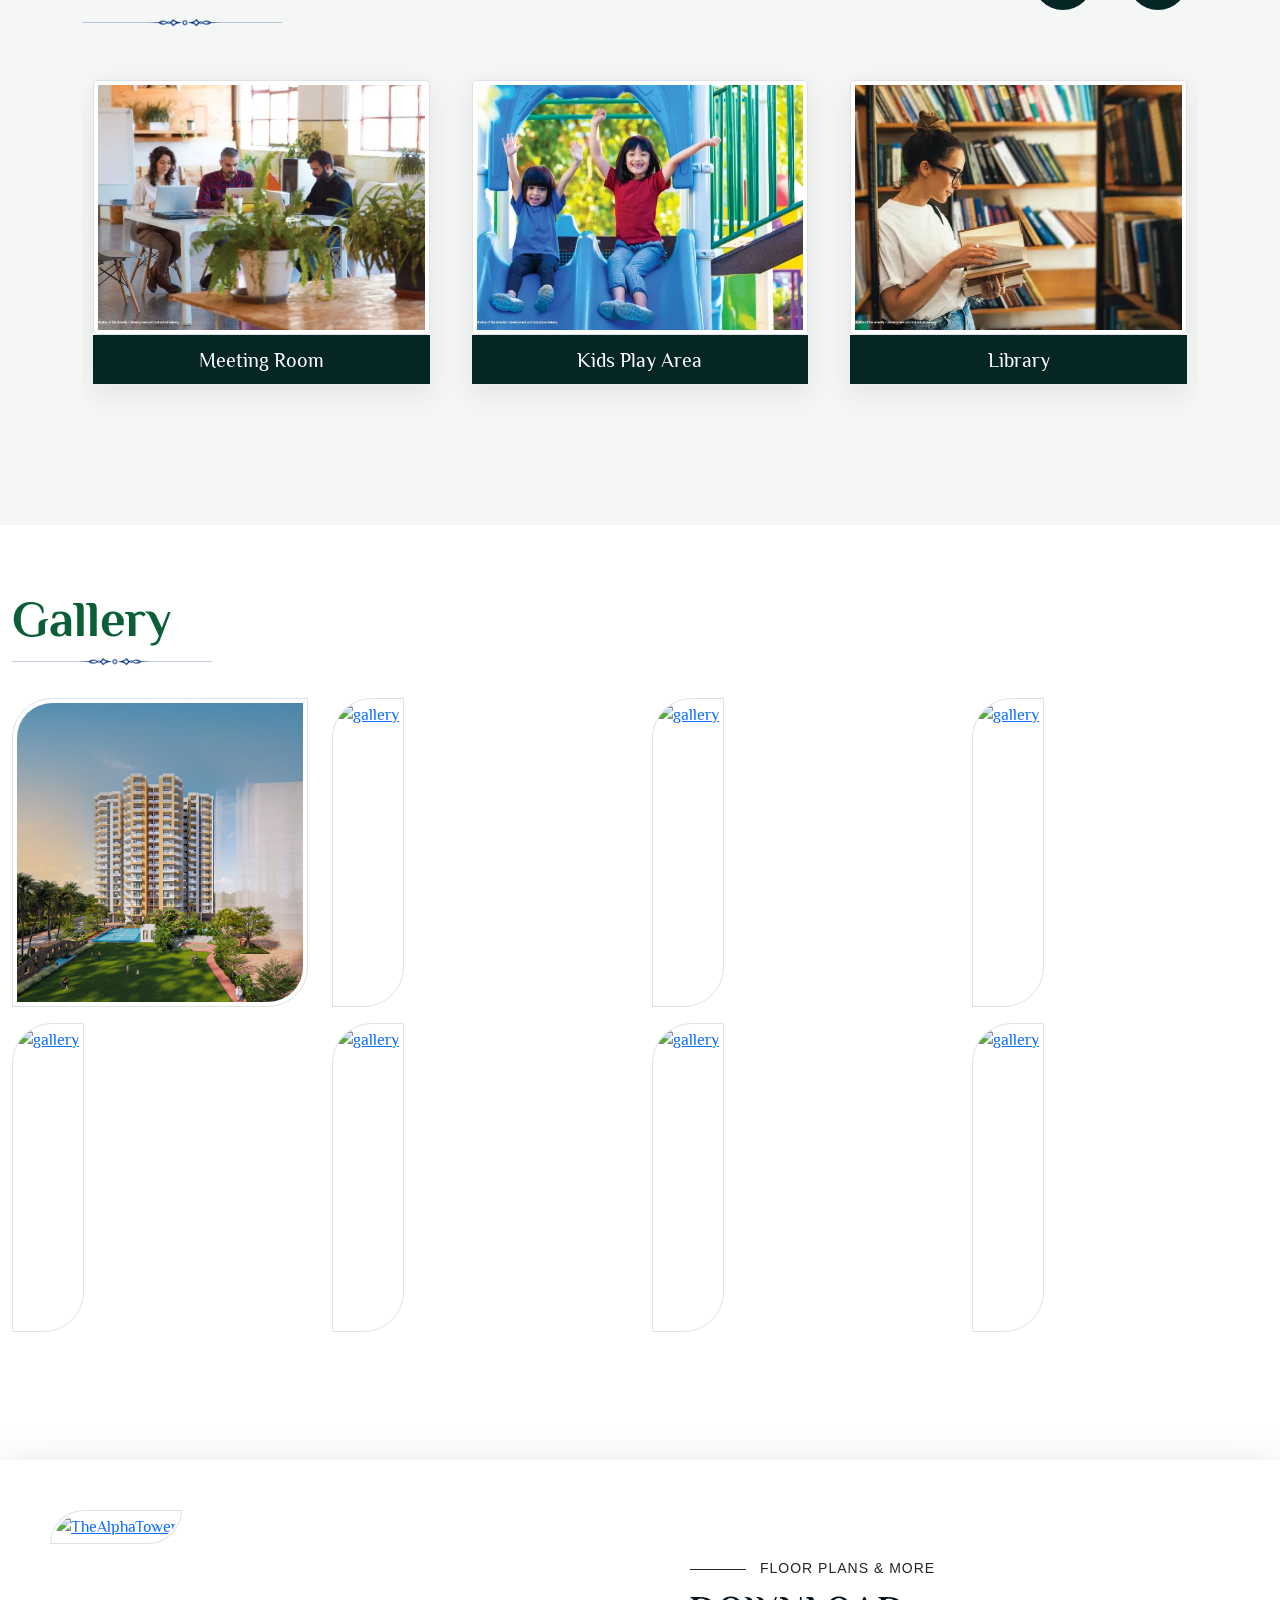
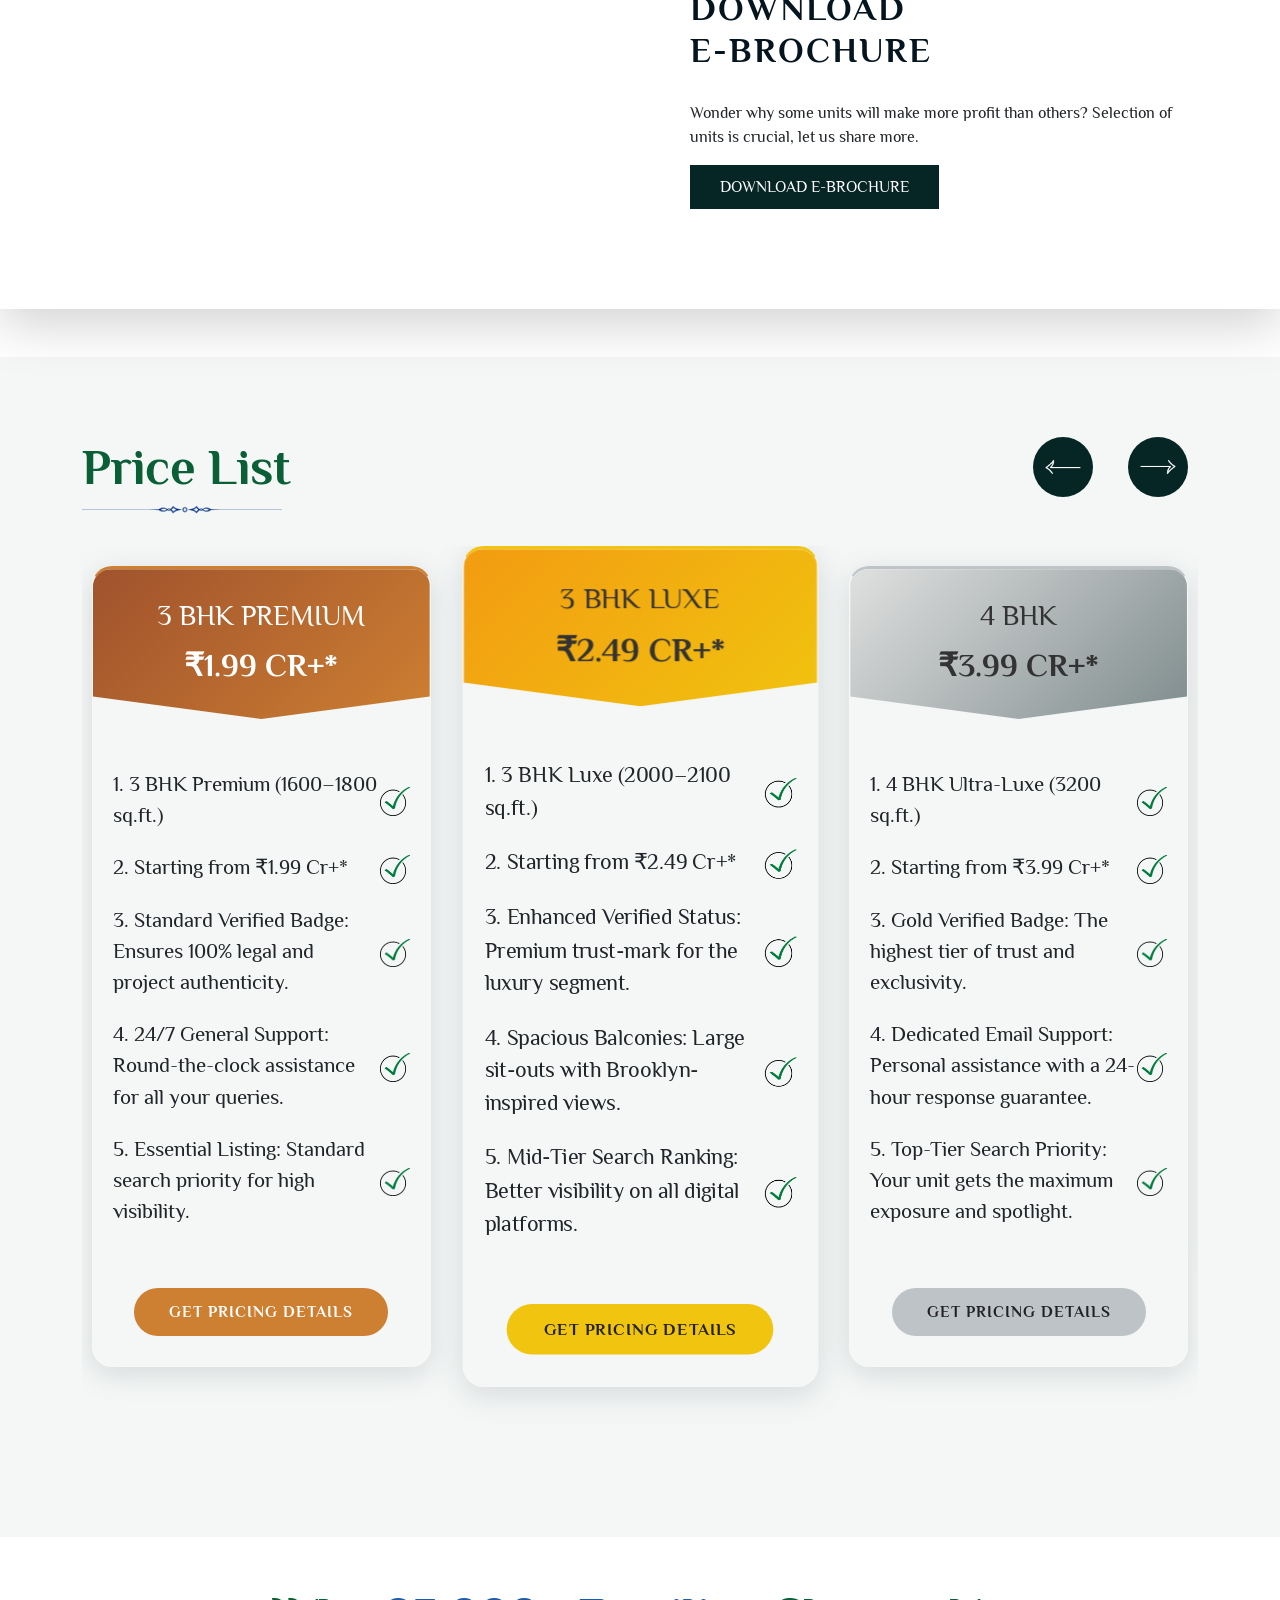
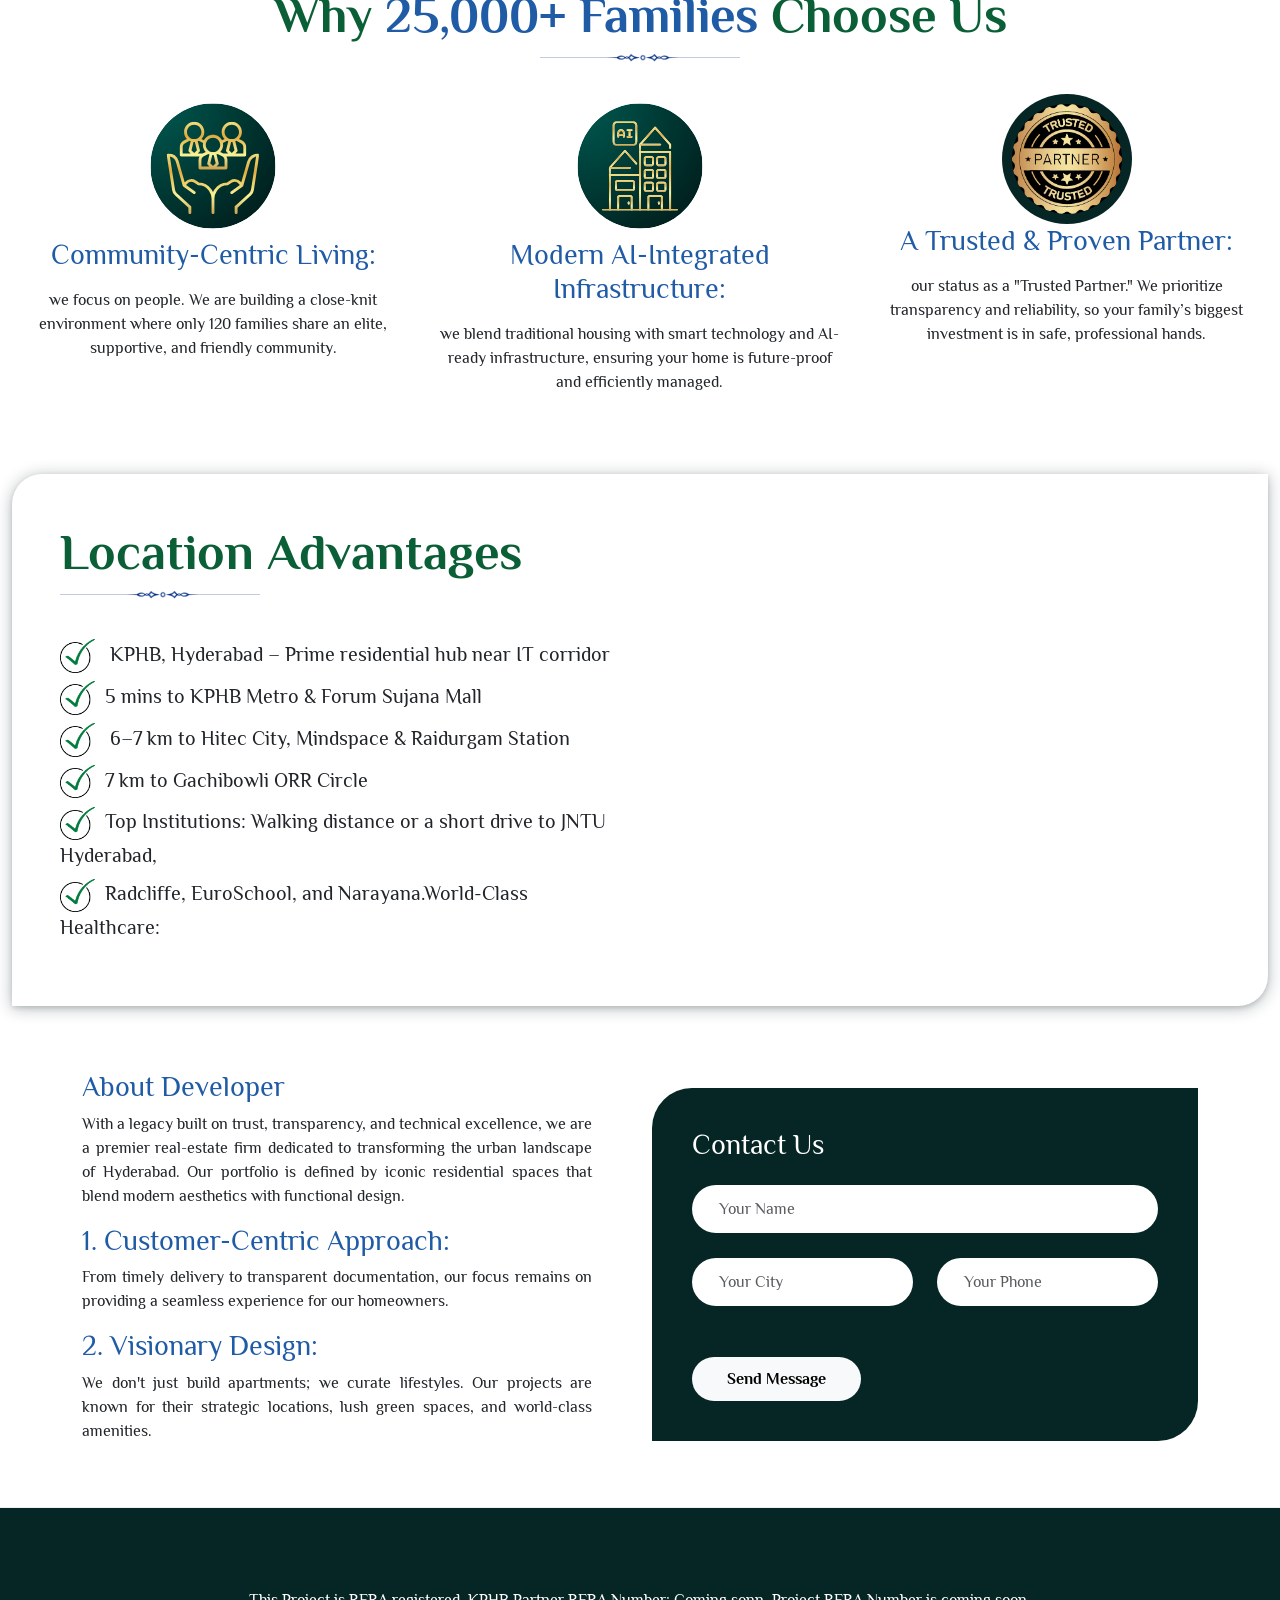
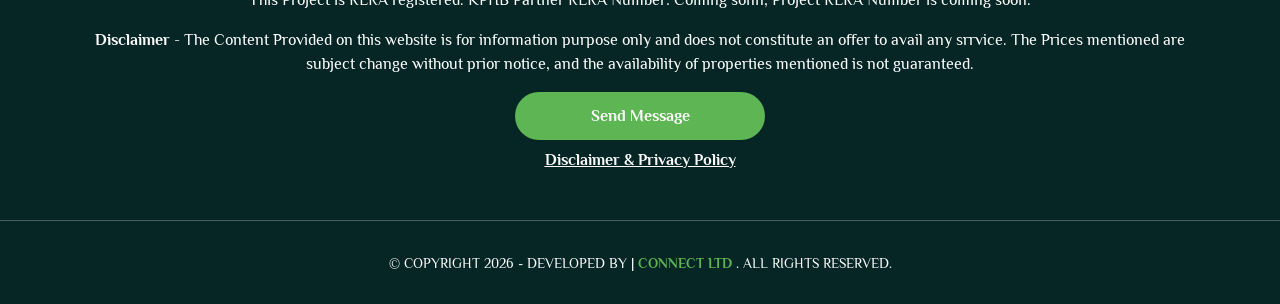
==== commit be97bce8: "commit" ====
--- a/index.html
+++ b/index.html
@@ -198,7 +198,7 @@
                                 KPHB, Hyderabad, is more than just a residential complex – it is a
                                 statement of luxury and sophistication. With its unparalleled design, expert
                                 construction, and world-class amenities, this development promises to redefine modern
-                                living in Noida. Experience the best of both worlds at KPHB, Hyderabad and
+                                living in KPHB. Experience the best of both worlds at KPHB, Hyderabad and
                                 elevate your lifestyle to new heights.
                             </p>
                             <p> KPHB, Hyderabad, is a thoughtfully planned most premium Stilt + 16 Floors tower. This
@@ -221,7 +221,7 @@
                     <div class="col-lg-6 col-md-6" data-aos="fade-left">
                         <div class="about-capital-image ">
                             <img src="https://i.pinimg.com/736x/25/0a/4e/250a4eaa84c843809f79484b4d03fa96.jpg" alt=""
-                                title="TheNoidaTower" class="w-100 img-thumbnail round-img">
+                                title="The KPHB Tower" class="w-100 img-thumbnail round-img">
                         </div>
                     </div>
                 </div>
@@ -361,7 +361,7 @@
                     <div class="col-lg-6 col-md-6">
                         <div class="about-capital-image">
                             <a href="images/highlights.png">
-                                <img src="images/highlights.png" alt="TheAlphaTower" title="TheNoidaTower"
+                                <img src="images/highlights.png" alt="TheAlphaTower" title="The KPHB Tower"
                                     class="w-100 img-thumbnail round-img img-fluid">
                             </a>
                         </div>
@@ -579,7 +579,7 @@
                     <div class="about-capital-image">
                         <a href="images/highlights.png">
                             <img src="https://i.pinimg.com/736x/26/28/96/26289637675c027dd48a84096abafe36.jpg"
-                                alt="TheAlphaTower" title="TheNoidaTower"
+                                alt="TheAlphaTower" title="The KPHB Tower"
                                 class="w-100 img-thumbnail round-img img-fluid">
                         </a>
                     </div>
@@ -1041,7 +1041,7 @@
             <div class="container">
                 <div class="row align-items-center mb-5">
                     <div class="col-lg-12 text-center">
-                        <p>This Project is RERA registered. Noida Partner RERA Number: Coming sonn, Project RERA Number
+                        <p>This Project is RERA registered. KPHB Partner RERA Number: Coming sonn, Project RERA Number
                             is coming soon.</p>
                         <p><strong>Disclaimer</strong> - The Content Provided on this website is for information purpose
                             only and does not constitute an offer to avail any srrvice. The Prices mentioned are subject
@@ -1058,7 +1058,7 @@
             </div>
             <hr>
             <div class="text-center pt-3 small text-uppercase">
-                © Copyright 2026 - Developed By | <strong style="color: #5eb553;">Noida Connect Ltd</strong> . All
+                © Copyright 2026 - Developed By | <strong style="color: #5eb553;"> Connect Ltd</strong> . All
                 Rights Reserved.
             </div>
             </div>
